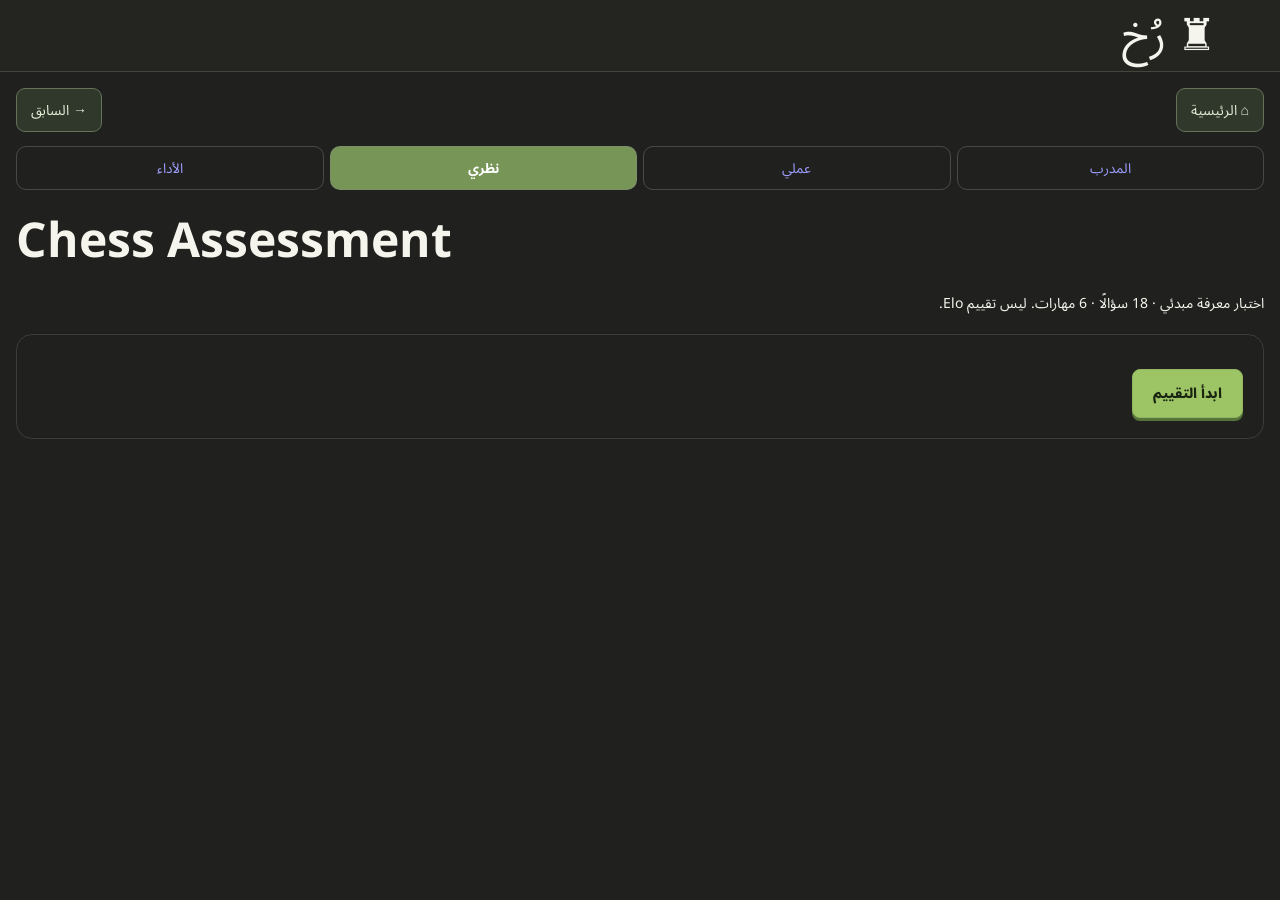
==== assessment.html @ aed39365 "V182: consistent home and safe back navigation" ====
<!doctype html><html lang="ar" dir="rtl"><head><meta charset="utf-8"><meta name="viewport" content="width=device-width,initial-scale=1"><title>رُخ | Assessment</title><link rel="stylesheet" href="style.css?v=32"><link rel="stylesheet" href="club.css?v=61"><style>main{max-width:760px;margin:auto;padding:16px} .assessment{padding:20px;margin:16px 0;border:1px solid #7775;border-radius:16px} .answers{display:grid;gap:10px}.answers button{white-space:normal;text-align:right;padding:14px;min-height:48px} progress{width:100%;accent-color:#81a65c} .score-row{display:grid;grid-template-columns:100px 1fr 48px;gap:12px;align-items:center;margin:14px 0} [hidden]{display:none!important}.coach-nav{display:grid;grid-template-columns:repeat(4,minmax(0,1fr));gap:6px;margin:12px 0 20px;direction:rtl}.coach-nav a{display:flex;align-items:center;justify-content:center;text-align:center;min-height:44px;padding:6px;border:1px solid #8886;border-radius:10px;font-size:.85rem;text-decoration:none}.coach-nav a[aria-current=page]{background:#779556;color:#fff;font-weight:700}@media(max-width:380px){.coach-nav{grid-template-columns:repeat(2,minmax(0,1fr))}}</style></head><body><header><a class="brand" href="index.html">♜ رُخ</a></header><main><style>.rook-page-nav{display:flex;gap:8px;justify-content:space-between;margin:0 0 14px;direction:rtl}.rook-page-nav a,.rook-page-nav button{display:inline-flex;align-items:center;justify-content:center;min-height:44px;padding:0 14px;border:1px solid #65735a;border-radius:9px;background:#30382b;color:#e1ebd6;text-decoration:none;font:inherit;cursor:pointer}</style><nav class="rook-page-nav" aria-label="التنقل"><a href="index.html#home">⌂ الرئيسية</a><button type="button" id="rookBack">→ السابق</button></nav><script>document.getElementById("rookBack").onclick=()=>{try{const ref=new URL(document.referrer);if(ref.origin===location.origin&&ref.pathname.startsWith(new URL("./",location.href).pathname)&&history.length>1){history.back();return}}catch{}location.href="index.html#home"};</script><nav class="coach-nav" aria-label="أقسام المدرب"><a href="personal-coach.html">المدرب</a><a href="practical-assessment.html">عملي</a><a href="assessment.html" aria-current="page">نظري</a><a href="performance-dashboard.html">الأداء</a></nav><h1 lang="en" dir="ltr">Chess Assessment</h1><p>اختبار معرفة مبدئي · 18 سؤالًا · 6 مهارات. ليس تقييم Elo.</p><section class="assessment" id="start"><p id="previous"></p><button class="primary" id="begin">ابدأ التقييم</button></section><section class="assessment" id="quiz" hidden><p id="counter"></p><progress id="progress" max="18" value="0"></progress><h3 id="question"></h3><div class="answers" id="answers"></div></section><section class="assessment" id="result" hidden><h2>نتيجة التقييم</h2><h3 id="total"></h3><div id="scores"></div><p id="recommend"></p><div id="links"></div><details><summary>مراجعة الإجابات</summary><div id="review"></div></details><button class="primary" id="again">إعادة الاختبار</button></section></main><script>const bank=[["Opening","في بداية المباراة، أي هدف له الأولوية عادة؟",["تحريك الوزير عدة مرات","السيطرة على المركز وتطوير القطع","دفع كل بيادق الجناح"],1,"التطوير والمركز يساعدان على أمان الملك."],["Opening","بعد رد غير متوقع من الخصم، ماذا تفعل؟",["تفحص تهديده وتختار نقلة مناسبة","تكرر الخط المحفوظ دون حساب","تضحي بقطعة فورًا"],0,"افهم الوضع بدل حفظ النقلات فقط."],["Opening","ما الهدف المعتاد من التبييت؟",["ترقية بيدق","منع كل الكشات","أمان الملك وتنشيط الرخ"],2,"التبييت يجمع بين الأمان والتطوير."],["Tactics","قطعة واحدة تهاجم قطعتين في وقت واحد. ما الاسم؟",["Fork","Opposition","Fortress"],0,"الهجوم المزدوج يسمى Fork."],["Tactics","قطعة لا تستطيع التحرك لأن ملكها سينكشف للكش. ما الحالة؟",["Skewer","Absolute pin","Discovered attack"],1,"التثبيت المطلق يمنع النقلة قانونيًا."],["Tactics","ما أول ما تفحصه عند البحث عن تكتيك؟",["لون المربعات فقط","عدد النقلات السابقة","الكشات والأخذ والتهديدات"],2,"النقلات الإجبارية مرشحات مهمة."],["Calculation","بعد اقتراح تضحية، ما الخطوة التالية؟",["احسب أقوى رد للخصم","افترض أنه سيقبلها","احسب نقلاتك وحدها"],0,"الحساب يشمل أفضل دفاع."],["Calculation","لو حسبت خطًا ينتهي بكسب رخ لكن ملكك في كش مات؟",["الخط رابح","الخط خاسر","الخط تعادل"],1,"المات يحسم المباراة بغض النظر عن المادة."],["Calculation","قبل تنفيذ نقلة حسبتها، ما الفحص الأخير؟",["تغيير الافتتاحية","تقييم سرعة الخصم فقط","الكشات والأخذ والتهديدات بعد نقلتك"],2,"افحص الأخطاء المباشرة قبل الالتزام."],["Middlegame","أين ينشط الرخ عادة؟",["عمود مفتوح يمكن دخوله بأمان","خلف قطع محاصرة دائمًا","أي مربع دون اعتبار للوضع"],0,"العمود المفتوح يزيد نشاط الرخ."],["Middlegame","ما معنى Outpost للحصان؟",["مربع ترقية","مربع قوي يصعب طرده ببيدق","مربع يجب تركه فورًا"],1,"المربع المتقدم المستقر يدعم نشاط الحصان."],["Middlegame","إذا لم توجد فرصة تكتيكية واضحة؟",["ضحّ بالوزير","حرّك قطعة عشوائيًا","حسّن أقل قطعك نشاطًا"],2,"تحسين القطع يبني فرصًا مستقبلية."],["Endgame","ملك وفيل ضد ملك فقط، ما النتيجة؟",["تعادل لعدم كفاية المادة","فوز إجباري","خسارة إجباريّة"],0,"لا يمكن تحقيق كش مات بهذه المادة."],["Endgame","في نهاية رخ، أين يفضّل وضع الرخ بالنسبة للبيدق المار غالبًا؟",["أمام ملكك دائمًا","خلف البيدق المار","في زاوية عشوائية"],1,"قاعدة تاراش إرشادية ولها استثناءات."],["Endgame","ملك ليس في كش ولا يملك نقلة قانونية. النتيجة؟",["فوز","خسارة","تعادل بالردب"],2,"الردب ليس كش مات."],["Defense","ملكك في كش. ما الأولوية؟",["إزالة الكش بنقلة قانونية","تهديد الوزير مهما كان","دفع بيدق بعيد"],0,"لا يجوز ترك الملك في كش."],["Defense","عند التأخر ماديًا، ما وسيلة إنقاذ محتملة؟",["التبديل دائمًا","الكش الدائم إذا أمكن فرضه","الاستسلام دائمًا"],1,"الكش الدائم قد يؤدي إلى التكرار."],["Defense","قبل الدفاع عن قطعة مهددة، ماذا تفحص؟",["لون القطعة","عدد الجمهور","إمكان الأخذ أو التهديد المضاد أو الدفاع الآمن"],2,"قارن الردود القانونية والآمنة."]];const $=id=>document.getElementById(id);const links={Opening:'opening-mastery.html',Tactics:'index.html#tactics-lab',Calculation:'index.html#calculation',Middlegame:'index.html#middlegame',Endgame:'index.html#practical-endgames',Defense:'index.html#gameTips'};let i=0,answers=[];function start(){i=0;answers=[];$('start').hidden=true;$('result').hidden=true;$('quiz').hidden=false;show()}function show(){const q=bank[i];$('counter').textContent=(i+1)+' / '+bank.length+' · '+q[0];$('progress').value=i;$('question').textContent=q[1];$('answers').replaceChildren();const order=[0,1,2].sort(()=>Math.random()-.5);for(const n of order){const b=document.createElement('button');b.className='premium-btn';b.textContent=q[2][n];b.onclick=()=>{answers.push(n);i++;i===bank.length?finish():show()};$('answers').append(b)}}function finish(){$('quiz').hidden=true;$('result').hidden=false;const scores={};let total=0;$('review').replaceChildren();bank.forEach((q,n)=>{scores[q[0]]??=0;const correct=answers[n]===q[3];if(correct){scores[q[0]]++;total++}const p=document.createElement('p');p.textContent=(correct?'✓ ':'✗ ')+q[1]+' — '+q[2][q[3]]+' · '+q[4];$('review').append(p)});$('total').textContent=total+' / '+bank.length;$('scores').replaceChildren();for(const [name,n] of Object.entries(scores)){const row=document.createElement('div');row.className='score-row';const label=document.createElement('span');label.textContent=name;const bar=document.createElement('progress');bar.max=3;bar.value=n;const value=document.createElement('span');value.textContent=n+'/3';row.append(label,bar,value);$('scores').append(row)}const min=Math.min(...Object.values(scores));const weak=Object.keys(scores).filter(k=>scores[k]===min);$('recommend').textContent=min===3?'نتيجة ممتازة في المعرفة الأساسية؛ الخطوة التالية اختبار عملي على الرقعة.':'ابدأ بمراجعة المجالات الأقل نتيجة:';$('links').replaceChildren();for(const k of weak){const a=document.createElement('a');a.className='premium-btn';a.style.display='block';a.style.margin='8px 0';a.href=links[k];a.textContent=k;$('links').append(a)}try{localStorage.setItem('rook-assessment-v1',JSON.stringify({total,scores,date:new Date().toISOString()}))}catch{}}$('begin').onclick=start;$('again').onclick=start;try{const p=JSON.parse(localStorage.getItem('rook-assessment-v1'));if(p)$('previous').textContent='آخر نتيجة: '+p.total+'/18'}catch{}</script></body></html>
---- style.css ----
@import url('https://fonts.googleapis.com/css2?family=DM+Sans:wght@400;500;600;700&family=Noto+Sans+Arabic:wght@400;500;600;700;800&display=swap');
:root{--bg:#f5f2eb;--ink:#203a34;--muted:#79827a;--gold:#ae8b52;--line:#dfdfd3}*{box-sizing:border-box}body{margin:0;background:var(--bg);color:var(--ink);font:14px 'Noto Sans Arabic',sans-serif}button,a{font:inherit}button{cursor:pointer;color:inherit;border:1px solid var(--line);background:transparent;border-radius:7px;padding:9px 13px}button:hover{background:#e6e9df}button:focus-visible,a:focus-visible{outline:3px solid #c19852;outline-offset:3px}header{height:96px;display:flex;align-items:center;justify-content:space-between;border-bottom:1px solid var(--line);padding:0 5%}.brand{display:flex;align-items:center;gap:12px;text-decoration:none;color:var(--ink);font-size:44px}.brand span{font-size:30px;font-weight:800;line-height:1.2}.brand small{display:block;font:8px 'DM Sans';letter-spacing:2px;margin-top:6px}nav{display:flex;gap:27px}nav button{border:0;padding:6px 0;border-radius:0;color:var(--muted)}nav button.active{border-bottom:2px solid var(--gold);color:var(--ink)}main{max-width:1500px;margin:auto;padding:0 5%}.intro{display:flex;justify-content:space-between;align-items:center;padding:42px 0 36px}.eyebrow,.section-label{font-size:11px;color:var(--gold);font-weight:700;letter-spacing:.6px}h1{font-size:48px;line-height:1.35;margin:12px 0}h1 em{font-style:normal;color:#6c8675}.intro p{color:#737d73;line-height:1.9}.badges{display:flex;gap:22px;font-size:11px;margin-top:23px}.quote{border-right:1px solid #d9d6c8;padding:12px 35px;margin-left:10%;transform:rotate(-3deg)}.quote>span{font:10px 'DM Sans';letter-spacing:2px;color:var(--gold)}.quote p{font-size:25px;color:var(--ink);line-height:1.8}.quote small{color:var(--muted)}.workspace{display:grid;grid-template-columns:215px 1fr;gap:30px;border-top:1px solid var(--line);padding-top:28px}aside .section-label{margin:5px 12px 20px}#paths{display:flex;flex-direction:column;gap:7px}#paths button{border:0;text-align:right;display:flex;align-items:center;gap:14px;padding:13px 15px}#paths b{font-size:23px;font-weight:400;width:27px}#paths small{display:block;font-size:9px;color:var(--muted);margin-top:3px}#paths button.active{background:var(--ink);color:#fff}#paths button.active small{color:#b4c4b7}.daily{margin:30px 12px;padding-top:20px;border-top:1px solid var(--line);font-size:11px;color:var(--muted)}.daily>span{color:var(--ink);font-weight:700}.daily p{line-height:1.9}#stats{color:var(--gold)}article{min-width:0}.lesson-head{display:flex;align-items:center;justify-content:space-between}h2{font-size:26px;margin:6px 0 15px}.level{font-size:10px;border:1px solid var(--line);padding:5px 10px;border-radius:30px}.selectors{display:flex;gap:7px;overflow-x:auto;margin:5px 0 20px;padding-bottom:6px}.selectors button{font-size:11px;white-space:nowrap}.selectors .active{background:#e4e8dc;border-color:#829b84}.training{display:grid;grid-template-columns:minmax(260px,1.35fr) minmax(210px,.85fr);gap:26px;background:#ecece3;border:1px solid #dedfd0;padding:24px;border-radius:12px}.board-top{display:flex;justify-content:space-between;align-items:center;font-size:10px;margin-bottom:12px}.board-top span+span{font:8px 'DM Sans';letter-spacing:1px;color:#8d8f7e}.frame{background:linear-gradient(130deg,#384e41,#182d26);padding:14px;border-radius:5px;box-shadow:0 14px 25px #23362924,inset 0 0 0 1px #9a986a}#board{direction:ltr;display:grid;grid-template-columns:repeat(8,1fr);aspect-ratio:1;box-shadow:0 0 0 1px #a49e78}#board button{position:relative;aspect-ratio:1;border:0;border-radius:0;padding:0;display:flex;align-items:center;justify-content:center;background:#e8dfc6;touch-action:manipulation}#board button.dark{background:#668070}#board button.selected{background:#c9b36c}#board button.target{box-shadow:inset 0 0 0 4px #e4b559}#board button.legal:after{content:'';width:23%;height:23%;border-radius:50%;background:#213c4566;position:absolute}.piece{font-family:'DejaVu Sans','Segoe UI Symbol',serif;font-size:clamp(25px,3.5vw,57px);line-height:1;color:#172b24;filter:drop-shadow(1px 3px 1px #0003);pointer-events:none}.piece.white{color:#fffaf0;-webkit-text-stroke:1px #554c3b;text-shadow:0 2px 1px #5e5846}#board small{position:absolute;font:8px 'DM Sans';color:#263f31;bottom:2px;right:3px}#board .dark small{color:#e9e6cb}.board-tools{display:flex;gap:5px;justify-content:space-between;margin-top:16px}.board-tools button{font-size:9px;padding:7px;border-color:#d4d8c8}.coach{padding:12px 0;display:flex;flex-direction:column;align-items:stretch}.coach h3{font-size:25px;margin:14px 0 7px}.coach p{color:#677467;line-height:2;font-size:12px}.coach .feedback{font-size:12px;line-height:1.9;padding:12px 0;min-height:55px;color:#526e4c}.primary{background:var(--ink);color:white;border-color:var(--ink)}.primary:hover{background:#365448}#actions{display:flex;flex-wrap:wrap;gap:7px}#actions button{font-size:11px}#extra{display:flex;flex-wrap:wrap;gap:6px}#extra button,#extra select{font:11px 'Noto Sans Arabic';padding:7px;background:#f7f5ed;border:1px solid #d4d8c8;border-radius:5px;color:var(--ink)}#moves{font:12px 'DM Sans';line-height:2.3;margin-top:20px;color:#647b68}#moves strong{color:#293e33;background:#dddcc8;border-radius:3px;padding:3px}.bottom-note{font-size:10px;color:var(--muted);padding:17px 0}footer{display:flex;justify-content:space-between;border-top:1px solid var(--line);padding:24px 0;margin-top:34px;color:var(--muted);font-size:10px}footer b{font-size:19px;color:var(--ink)}dialog{border:1px solid #d9d2bc;border-radius:12px;padding:30px;background:var(--bg);color:var(--ink);max-width:90vw}dialog::backdrop{background:#172d2988}dialog #close{float:left}#report{line-height:2.3}select{max-width:100%}@media(min-width:1450px){.piece{font-size:58px}}@media(max-width:1000px){header{padding:0 4%}nav{gap:12px}.workspace{grid-template-columns:170px 1fr;gap:18px}.training{grid-template-columns:1fr;padding:18px}.board-area{max-width:540px;width:100%;margin:auto}.piece{font-size:clamp(29px,6vw,57px)}.coach{padding:5px 0}.coach h3{font-size:23px}.quote{margin-left:0}.intro{padding-top:30px}.intro h1{font-size:40px}}@media(max-width:650px){header{height:78px}.brand{font-size:33px}.brand span{font-size:24px}header nav{display:none}header>button{font-size:11px}.intro{padding:28px 0}.intro h1{font-size:35px;margin:9px 0}.intro p{font-size:12px}.badges{gap:12px;font-size:9px}.quote{display:none}.workspace{display:flex;flex-direction:column;padding-top:16px;gap:15px}aside .section-label,.daily{display:none}#paths{flex-direction:row;overflow-x:auto;gap:6px;padding-bottom:8px}#paths button{min-width:106px;padding:10px;gap:6px;font-size:11px}#paths b{font-size:22px;width:auto}#paths small{font-size:8px}h2{font-size:23px}.level{font-size:8px}.training{padding:14px;gap:20px}.frame{padding:10px}.piece{font-size:clamp(25px,8.5vw,48px)}.board-tools button{font-size:9px}.coach h3{margin-top:9px}.coach .feedback{min-height:40px}.bottom-note{font-size:9px}footer span:last-child{display:none}main{padding:0 4%}}
/* Warm walnut theme */
:root{color-scheme:dark;--bg:#17120f;--ink:#f1e3cd;--muted:#b6a38e;--gold:#d4aa70;--line:#46352a}
body{background:radial-gradient(ellipse at 90% 0,#36271b55,transparent 55%),var(--bg)}
button{background:#251c16;border-color:#4e3a2c;color:#ecdbc1}button:hover{background:#443020}button:focus-visible,a:focus-visible{outline-color:#e6bd7d}.intro p,.quote small,.daily,.bottom-note,footer{color:#b6a38e}h1 em{color:#d2ab77}.quote{border-color:#59412e}.brand,footer b{color:#eddec4}nav button{background:transparent;color:#b6a38e}nav button:hover{color:#f4dfbb}nav button.active{color:#e9c793}.badges{color:#c8b297}.level{background:#2b211a;color:#d5ba96}.selectors .active{background:#69482b;border-color:#bb8f58;color:#fff0d6}#paths button{background:transparent}#paths button:hover{background:#32251b}#paths button.active{background:linear-gradient(110deg,#60432b,#3f2b1d);box-shadow:inset 0 0 0 1px #a77944;color:#ffe9c5}#paths small{color:#ab9780}#paths button.active small{color:#d9bb92}.training{background:linear-gradient(135deg,#302319,#211a15);border-color:#563e2a;box-shadow:0 24px 55px #0003}.frame{padding:15px;background:repeating-linear-gradient(4deg,#5b3c26 0px,#5b3c26 2px,#60412b 3px,#63452e 6px,#573b29 9px);box-shadow:0 15px 25px #0007,inset 0 0 0 1px #bc8f55,inset 0 0 0 5px #39271b;border-radius:6px}#board{box-shadow:0 0 0 1px #c39c68,0 0 0 3px #302016}#board button{background:repeating-linear-gradient(1deg,#dab88b 0px,#dab88b 4px,#dfbf94 5px,#d9b78b 7px)}#board button.dark{background:repeating-linear-gradient(1deg,#9a6d48 0px,#9a6d48 3px,#a1744f 4px,#966944 7px)}#board button.selected{background:#d3a54f}#board button.target{box-shadow:inset 0 0 0 4px #ffdd79}#board button.legal:after{background:#20130e66;box-shadow:0 0 0 1px #f7e0ad66}#board small{color:#4f301a;font-weight:700}#board .dark small{color:#f9e2bb}.piece{display:block;width:86%;height:86%;object-fit:contain;font-size:initial;filter:drop-shadow(0 3px 1px #2b180c66);pointer-events:none;-webkit-text-stroke:0;text-shadow:none}.piece.white{color:initial;-webkit-text-stroke:0;text-shadow:none;filter:drop-shadow(0 3px 1px #2b180c66)}.board-top{color:#e4caab}.board-top span+span{color:#c49c6a}.board-tools button{border-color:#62462e;background:#2e2118;color:#e3c49c}.coach p{color:#c6b39e}.coach .feedback{color:#e6bd7b}.primary{background:linear-gradient(110deg,#bb8a50,#d0a367);border-color:#e2b77c;color:#21150d;font-weight:700}.primary:hover{background:#e0b77c}#extra button,#extra select{background:#211913;border-color:#6a4e35;color:#f0d9b9}#moves{color:#cfb391}#moves strong{color:#24180f;background:#c99a60}dialog{background:#241b15;color:#f0ddbf;border-color:#9c7348}dialog::backdrop{background:#0f0b08c9}.daily{border-color:#503b2b}footer a{color:#bda17c;text-decoration:none}
@media(max-width:650px){.frame{padding:10px}.training{box-shadow:0 12px 30px #0003}}
/* Layout refinement: readable, compact, touch-friendly */
html{-webkit-text-size-adjust:100%;scroll-behavior:smooth}body{overflow-x:hidden}header{max-width:1560px;margin:auto;height:90px;gap:20px}.brand{gap:10px}.brand small{font-size:8px;letter-spacing:1.5px}header>button{font-size:12px;min-height:42px;padding-inline:18px}main{padding-bottom:env(safe-area-inset-bottom)}.intro{padding:34px 0 30px}.intro h1{font-size:42px;line-height:1.45;margin:8px 0 10px}.intro p{font-size:13px;margin:10px 0}.badges{gap:8px;margin-top:17px}.badges span{border:1px solid #4a3525;border-radius:30px;padding:5px 11px;font-size:10px}.quote{padding:6px 25px;margin-left:4%}.quote p{font-size:22px}.workspace{gap:28px;padding-top:24px;grid-template-columns:200px minmax(0,1fr)}#paths button{border-radius:10px;min-height:68px}#paths b{font-family:'DejaVu Sans',serif}#paths button.active{box-shadow:inset -3px 0 #d5a468,inset 0 0 0 1px #8b633e}.lesson-head{gap:12px;min-height:60px;margin-bottom:8px}.lesson-head>.level{flex-shrink:0}.lesson-head .eyebrow{display:none}.lesson-head h2{margin:0;font-size:26px}.selectors{gap:8px;margin:12px 0 20px}.selectors button{min-height:42px;padding:8px 16px;border-radius:8px}.training{padding:22px;gap:24px;align-items:start;border-radius:16px}.board-top{margin-bottom:12px;min-height:20px}.board-top span:first-child{display:flex;align-items:center;gap:7px;font-size:11px}.board-top span:first-child:before{content:'';width:7px;height:7px;border-radius:50%;background:#e9d7b8;box-shadow:0 0 0 3px #e9d7b817}.board-top span+span{font:10px 'Noto Sans Arabic';letter-spacing:0}.board-tools{display:grid;grid-template-columns:repeat(3,minmax(0,1fr));gap:8px;margin-top:13px}.board-tools button{min-height:40px;line-height:1.5;padding:8px 4px;font-size:10px;border-radius:8px}#board small.rank{top:3px;left:3px;right:auto;bottom:auto}#board small.file{bottom:2px;right:4px;font-size:9px}.coach{background:#1b1510;border:1px solid #4d3725;border-radius:12px;padding:20px;gap:0;min-width:0}.coach>.eyebrow{font-size:10px}.coach h3{font-size:25px;line-height:1.5;margin:9px 0 8px}.coach p{font-size:13px;line-height:1.95;margin:0 0 16px;overflow-wrap:anywhere}.coach #extra{gap:8px}#extra select{min-height:44px;padding:9px 12px;min-width:0;flex:1;font-size:13px;border-radius:8px}#actions{display:grid;grid-template-columns:repeat(2,minmax(0,1fr));gap:8px}#actions button{min-height:44px;font-size:12px;padding:10px 8px;border-radius:8px}#actions button.primary{grid-column:1/-1}.feedback{border-top:1px solid #473120;margin-top:16px!important;min-height:0!important;padding:13px 0!important}.feedback:empty{display:none}#actions{margin-top:4px}#moves{font-size:13px;line-height:2.2;background:#2a1e14;border:1px solid #4d3725;border-radius:8px;padding:10px 12px;margin-top:15px;word-spacing:4px}#moves:empty{display:none}.bottom-note{line-height:1.9;padding:13px 3px}.daily{margin-top:22px}footer{margin-top:22px;padding:22px 0;gap:15px}button,select{-webkit-tap-highlight-color:transparent}dialog{width:440px;padding:25px}dialog h2{font-size:22px}#report{font-size:13px}dialog>p{font-size:11px;color:var(--muted)}
@media(min-width:1100px){.board-area{width:100%}.training{grid-template-columns:minmax(0,1.3fr) minmax(230px,.9fr)}}
@media(min-width:651px) and (max-width:1099px){.workspace{grid-template-columns:165px minmax(0,1fr);gap:18px}.training{grid-template-columns:1fr}.board-area{max-width:560px}.coach{max-width:560px;width:100%;margin:auto}#paths button{padding:11px 10px;gap:8px}.selectors{flex-wrap:wrap;overflow:visible}.selectors button{flex:1 0 28%;padding:8px}.intro h1{font-size:36px}}
@media(max-width:650px){header{height:76px;padding:0 5%;gap:12px}.brand{font-size:32px;gap:8px}.brand span{font-size:25px}.brand small{font-size:6px;letter-spacing:1px;margin-top:4px}header>button{font-size:11px;min-height:38px;padding:7px 14px;border-radius:9px}main{padding:0 4%}.intro{padding:22px 2px 20px}.intro>div:first-child{width:100%}.intro .eyebrow{font-size:10px}.intro h1{font-size:29px;line-height:1.45;margin:6px 0 8px}.intro h1 br{display:none}.intro h1 em{display:inline-block;margin-right:5px}.intro p{font-size:11px;margin:5px 0;line-height:1.8}.badges{margin-top:13px;gap:6px;flex-wrap:wrap}.badges span{font-size:9px;padding:4px 9px}.workspace{padding-top:16px;gap:20px}#paths{display:grid;grid-template-columns:repeat(3,minmax(0,1fr));gap:8px;overflow:visible;padding:0}#paths button{min-width:0;width:100%;min-height:64px;padding:9px 6px;justify-content:center;gap:7px;text-align:right;border:1px solid #463021;background:#231a13;border-radius:10px}#paths b{font-size:21px;width:21px;text-align:center}#paths span{font-size:11px;white-space:nowrap}#paths small{font:7px 'DM Sans',sans-serif;letter-spacing:.25px;margin-top:4px}#paths button.active{background:linear-gradient(120deg,#624329,#39281b)}.lesson-head{min-height:38px;margin:0}.lesson-head h2{font-size:22px;line-height:1.5}.lesson-head .level{font-size:9px;padding:4px 10px}.selectors{display:grid;grid-template-columns:repeat(3,minmax(0,1fr));gap:7px;overflow:visible;margin:12px 0 15px;padding:0}.selectors button{min-width:0;min-height:42px;font-size:10px;padding:7px 3px;white-space:normal;line-height:1.6}.training{background:none;border:0;box-shadow:none;padding:0;gap:16px;display:flex;flex-direction:column}.board-area{max-width:none;background:linear-gradient(135deg,#302319,#211a14);border:1px solid #59402a;border-radius:13px;padding:12px;width:100%}.board-top{margin-bottom:10px}.board-top span:first-child{font-size:10px}.board-top span+span{font-size:9px}.frame{padding:9px;border-radius:5px}.piece{width:86%;height:86%}#board small.rank{top:2px;left:2px;font-size:8px}#board small.file{right:2px;bottom:1px;font-size:8px}.board-tools{gap:6px;margin-top:12px}.board-tools button{font-size:9px;min-height:39px;padding:7px 3px}.coach{width:100%;max-width:none;padding:17px;border-radius:12px;background:linear-gradient(125deg,#2b2017,#201812)}.coach>.eyebrow{font-size:9px}.coach h3{font-size:22px;margin:7px 0 8px}.coach p{font-size:12px;line-height:1.9;margin-bottom:13px}#extra{display:grid;grid-template-columns:1fr;width:100%}#extra select{width:100%;font-size:16px;min-height:44px;line-height:1.4}#extraAnswers{display:grid!important;grid-template-columns:repeat(3,1fr)}#extraAnswers button{min-height:42px}.coach .feedback{font-size:11px;line-height:1.9;padding:11px 0!important;margin-top:13px!important}#actions{gap:8px}#actions button{font-size:12px;min-height:44px}#moves{font-size:12px;word-spacing:3px;margin-top:13px;padding:9px 11px;line-height:2.1}.bottom-note{font-size:9px;padding:11px 4px;line-height:1.8}footer{margin-top:10px;padding:18px 2px;align-items:center}footer b{font-size:20px}footer span{font-size:9px}.level{white-space:nowrap}}
@media(max-width:360px){.intro h1{font-size:25px}#paths span{font-size:10px}#paths b{font-size:18px}.board-area{padding:9px}.selectors button{font-size:9px}.brand small{font-size:5px}.board-tools button{font-size:8px}}
[hidden]{display:none!important}.board-surface{position:relative}#arrows{position:absolute;inset:0;width:100%;height:100%;pointer-events:none;z-index:3}#board .last-from{box-shadow:inset 0 0 0 3px #f6d06a99}#board .last-to{box-shadow:inset 0 0 0 3px #f7d46ce6}#homeDashboard{padding:18px 0 35px}.home-heading{display:flex;justify-content:space-between;align-items:center;margin-bottom:20px}.home-heading h2{margin:6px 0}.home-heading>span{font-size:12px;color:var(--muted)}#homeCards{display:grid;grid-template-columns:repeat(3,minmax(0,1fr));gap:18px}.home-card{text-align:right;border-radius:14px;padding:22px;background:linear-gradient(135deg,#302217,#211912);transition:transform .15s,border-color .15s}.home-card:hover{transform:translateY(-3px);border-color:#bc8f55}.home-card-top{display:flex;justify-content:space-between;align-items:center}.home-card-top b{font:35px 'DejaVu Sans',serif;color:#eed4ab}.home-card-top span{font-size:10px;border:1px solid #5b412d;padding:3px 9px;border-radius:20px}.home-card h3{font-size:22px;margin:13px 0 0}.home-card small{font:9px 'DM Sans';letter-spacing:1px;color:#c29967}.home-card p{font-size:12px;line-height:1.9;color:var(--muted);margin-bottom:20px}.card-enter{font-size:11px;color:#e1b674}.home-summary{display:flex;justify-content:space-between;gap:20px;align-items:center;padding:24px;margin-top:22px;border:1px solid #64472d;border-radius:13px;background:#2a1e15}.home-summary h3{font-size:20px;margin:5px 0}.home-summary p{font-size:12px;color:var(--muted);margin:7px 0}.home-summary button{min-height:45px}.focus-heading{display:flex;justify-content:space-between;gap:12px;margin-bottom:16px}.focus-heading button{font-size:11px;min-height:38px}.training-view .intro,.training-view nav,.training-view aside{display:none}.training-view header{height:66px}.training-view .workspace{display:block;border:0;padding-top:20px;max-width:1100px;margin:auto}.training-view .selectors{display:none}.training-view .lesson-head{margin-bottom:14px}.training-view .training{grid-template-columns:minmax(0,1.35fr) minmax(240px,.85fr)}#moveCaption{font-size:13px;line-height:1.85;background:#211710;border:1px solid #64452b;border-radius:9px;padding:11px 14px;margin-top:12px;min-height:54px;color:#efd5ae}#moveCaption:empty{display:none}#playback{display:grid;grid-template-columns:1fr auto 1fr;gap:10px;align-items:center;margin-top:10px}#playback:empty{display:none}#playback button{min-height:40px;font-size:11px}#playback span{font-size:11px;color:#ccac7e}button:disabled{opacity:.35;cursor:default}#focusMode{font-size:9px;color:#e8c28d}body[data-section="openings"] .coach>.eyebrow,body[data-section="openings"] .coach h3,body[data-section="openings"] .coach #desc,body[data-section="openings"] .coach #extra,body[data-section="openings"] .coach #feedback{display:none}#moves{display:flex;gap:5px;flex-wrap:wrap;word-spacing:normal;padding:9px}#moves button{direction:ltr;font:12px 'DM Sans',sans-serif;min-height:32px;padding:5px 7px;border:0;background:none;color:#cbb494}#moves button.current{background:#c99a60;color:#21150d}body[data-mode="practice"] #moves button:not(.current){color:#a18b72}#setupModal label{display:block;font-size:12px;margin:16px 0;color:#c9ad87}#setupModal select{display:block;width:100%;font:16px 'Noto Sans Arabic';padding:11px;border:1px solid #795739;background:#1c140e;color:#f1ddbd;border-radius:8px;margin-top:7px}#setupModal>button{width:100%;min-height:46px;margin-top:10px}#setupDesc{font-size:12px;line-height:1.9;color:var(--muted)}.setup-top{display:flex;align-items:center;justify-content:space-between;gap:20px}.setup-top h2{margin:0}.setup-top button{min-width:38px;min-height:38px}.training-view footer{margin-top:12px}
@media(max-width:900px){.training-view .training{grid-template-columns:1fr}.training-view .board-area,.training-view .coach{max-width:560px;margin-inline:auto}.training-view .coach{width:100%}}
@media(max-width:650px){#homeDashboard{padding-top:12px}.home-heading{margin-bottom:14px}.home-heading h2{font-size:20px}.home-heading>span{display:none}#homeCards{grid-template-columns:repeat(2,minmax(0,1fr));gap:10px}.home-card{padding:14px;border-radius:12px}.home-card-top b{font-size:28px}.home-card-top span{font-size:8px;padding:2px 6px}.home-card h3{font-size:17px;margin-top:10px}.home-card small{font-size:7px;letter-spacing:.6px}.home-card p{font-size:10px;line-height:1.85;margin:9px 0 12px}.card-enter{font-size:9px}.home-summary{padding:16px;flex-direction:column;align-items:stretch;gap:10px;margin-top:15px}.home-summary h3{font-size:18px}.home-summary p{font-size:11px}.home-summary button{width:100%;font-size:12px}.training-view header{height:59px}.training-view header .brand small{display:none}.training-view header .brand span{font-size:23px}.training-view header .brand{font-size:28px}.training-view .workspace{padding-top:12px}.focus-heading{margin-bottom:12px}.focus-heading button{font-size:10px;min-height:35px;padding:6px 12px}.training-view .lesson-head{min-height:30px;margin-bottom:12px}.training-view .lesson-head h2{font-size:20px}.training-view .training{gap:12px}.training-view .board-area{padding:9px}.training-view .board-top{margin-bottom:8px;gap:5px}.training-view .board-tools{margin-top:9px;gap:5px}.training-view .board-tools button{min-height:33px;font-size:8px}#moveCaption{font-size:11px;line-height:1.8;padding:9px 11px;margin-top:10px;min-height:48px}#playback{gap:7px;margin-top:8px}#playback button{min-height:36px;font-size:10px;padding:6px}#playback span{font-size:10px}.training-view .coach{padding:14px}body[data-section="openings"] .coach{background:transparent;border:0;padding:0}body[data-section="openings"] #actions{margin-top:0}#moves button{font-size:11px;min-height:31px;padding:5px 7px}#moves{margin-top:10px}.training-view .bottom-note{padding:10px 2px}#setupModal{padding:22px;width:92vw;max-width:420px}#setupModal h2{font-size:23px}}
/* Machined brass controls, with distinct primary and secondary finishes. */
.premium-btn, #setupLearn, #setupPractice, #resume{position:relative;isolation:isolate;display:inline-flex;align-items:center;justify-content:center;gap:9px;min-height:46px;border:1px solid #806042;border-radius:12px;background:linear-gradient(165deg,#493324 0%,#302218 48%,#241a13 100%);box-shadow:inset 0 1px 0 #f1c88a26,inset 0 -1px 0 #08050280,0 4px 9px #09060340;color:#f3dfbf;font-weight:600;line-height:1.45;transition:background .18s,border-color .18s,box-shadow .18s,transform .12s;overflow:hidden;text-decoration:none;-webkit-tap-highlight-color:transparent}.premium-btn:before,#setupLearn:before,#setupPractice:before,#resume:before{content:'';position:absolute;inset:0;border-radius:inherit;box-shadow:inset 0 0 0 1px #eac58c08;pointer-events:none;z-index:-1}.premium-btn svg{width:18px;height:18px;flex:0 0 18px;fill:none;stroke:currentColor;stroke-width:1.6;stroke-linecap:round;stroke-linejoin:round;opacity:.9}.premium-btn span{white-space:nowrap}.premium-btn:hover:not(:disabled),#setupLearn:hover,#setupPractice:hover,#resume:hover{border-color:#c19863;background:linear-gradient(165deg,#57402b,#37271c);box-shadow:inset 0 1px 0 #f1c88a35,0 5px 13px #09060355}.premium-btn:active:not(:disabled),#setupLearn:active,#setupPractice:active,#resume:active{transform:translateY(1px) scale(.985);box-shadow:inset 0 2px 5px #0005}.premium-btn:focus-visible,#setupLearn:focus-visible,#setupPractice:focus-visible,#resume:focus-visible{outline:2px solid #f5d29a;outline-offset:4px}.premium-btn:disabled{opacity:1;color:#8e7b68;border-color:#59412e;background:linear-gradient(#2b2119,#241b14);box-shadow:inset 0 1px 0 #a77a4110;cursor:default}.premium-btn:disabled svg{opacity:.45}.premium-btn.primary,#setupLearn,#resume{border-color:#edc992;color:#25180d;background:linear-gradient(160deg,#f0d3a3 0%,#dbb477 43%,#c49352 100%);text-shadow:0 1px #fff3;box-shadow:inset 0 1px 0 #fff7, inset 0 -2px 0 #80502155,0 5px 15px #0004;font-weight:800}.premium-btn.primary:hover,#setupLearn:hover,#resume:hover{background:linear-gradient(160deg,#f5dfb8,#dfbb81 55%,#cfa361);color:#211409;border-color:#ffe4b5}.premium-btn.primary svg{stroke-width:1.9}.focus-heading .premium-btn{padding:10px 14px;font-size:12px;min-height:44px;background:linear-gradient(160deg,#34261c,#241b14);border-color:#654a34}.focus-heading #homeBack{border-color:transparent;background:transparent;box-shadow:none;color:#d4b58c;padding-inline:4px}.focus-heading #homeBack:hover{background:#302219;border-color:#59402a}.focus-heading #homeBack:before{display:none}header #progress{padding:10px 15px;min-height:42px;border-radius:11px;font-size:12px}.board-tools{border-top:1px solid #60432b88;padding-top:11px;gap:8px}.board-tools .premium-btn{padding:9px 5px;font-size:11px;min-height:42px;border-radius:10px;background:linear-gradient(160deg,#3d2b1d,#2b1f16);border-color:#705037;gap:6px}.board-tools .premium-btn svg{width:15px;height:15px;flex-basis:15px;color:#d5af75}#playback{gap:9px}#playback .premium-btn{min-height:46px;font-size:13px;border-radius:11px;padding:9px 10px}#playback .next-step:not(:disabled){background:linear-gradient(150deg,#745333,#4d341f);border-color:#b58954;box-shadow:inset 0 1px 0 #f5d5a33b,0 3px 10px #0003;color:#ffe5be}#playback>span{font-size:11px;white-space:nowrap;color:#ccb18b;font-variant-numeric:tabular-nums}#actions .premium-btn{min-height:48px;font-size:14px;border-radius:12px}#actions .primary{min-height:51px}#actions{gap:10px}.setup-top .premium-btn,#modal #close{min-width:38px;min-height:38px;width:38px;height:38px;padding:0;border-radius:50%}.setup-top .premium-btn span,#modal #close span{position:absolute;width:1px;height:1px;overflow:hidden;clip-path:inset(50%)}#moves{border-color:#61462f;background:linear-gradient(135deg,#2e2117,#241a12)}#moves button{border:1px solid transparent;border-radius:7px;min-height:34px;transition:background .15s,border-color .15s}#moves button:hover{background:#4b3421;border-color:#7a5634}#moves button.current{background:linear-gradient(135deg,#e1be86,#bc8e52);box-shadow:inset 0 1px #fff4;border-color:#dab881;color:#27190e;font-weight:700}#setupModal select{appearance:none;-webkit-appearance:none;padding-left:38px;background-color:#241a12;background-image:url("data:image/svg+xml,%3Csvg xmlns='http://www.w3.org/2000/svg' width='18' height='18' fill='none' stroke='%23d7b07c' stroke-width='1.7' stroke-linecap='round' stroke-linejoin='round'%3E%3Cpath d='m5 7 4 4 4-4'/%3E%3C/svg%3E");background-repeat:no-repeat;background-position:12px center;border-color:#795a3b;box-shadow:inset 0 1px 0 #e3bf8420}#setupModal>button{display:flex}.home-card{border-radius:14px}
@media(max-width:650px){header #progress{min-height:40px;font-size:11px;padding:8px 11px;gap:7px}.focus-heading .premium-btn{min-height:42px;font-size:12px;padding:9px 12px}.focus-heading .premium-btn svg{width:16px;height:16px;flex-basis:16px}.training-view .board-tools{gap:7px;margin-top:10px}.training-view .board-tools .premium-btn{min-height:43px;font-size:11px;padding:8px 4px;gap:5px}.board-tools .premium-btn svg{width:14px;height:14px;flex-basis:14px}#playback .premium-btn{min-height:45px;font-size:13px;gap:7px;padding:9px 6px}#playback>span{font-size:11px}#actions .premium-btn{min-height:48px;font-size:14px}#actions .primary{min-height:52px}#setupLearn,#setupPractice,#resume{font-size:14px;min-height:48px}}
@media(max-width:360px){.training-view .board-tools .premium-btn{font-size:10px;gap:4px}.board-tools .premium-btn svg{width:13px;height:13px;flex-basis:13px}#playback .premium-btn{font-size:12px}#playback>span{font-size:10px}}
@media(prefers-reduced-motion:reduce){.premium-btn,#setupLearn,#setupPractice,#resume{transition:none}}
/* Compact home: go straight to the training paths. */
body:not(.training-view) header{height:72px}body:not(.training-view) .brand small{display:none}.intro{padding:22px 0 16px;border-bottom:1px solid #4c3625;margin-bottom:0}.intro h1{font-size:28px;line-height:1.6;margin:0;font-weight:700}.intro h1 em{margin-right:5px}.intro>div{width:100%}#homeDashboard{padding-top:17px}.home-heading{margin:0 0 13px;min-height:0}.home-heading h2{font-size:18px;line-height:1.5;margin:0;color:#cbae88;font-weight:500}.home-card{padding:19px;min-height:150px}.home-card h3{font-size:22px;margin:10px 0 4px}.home-card small{font-size:11px;letter-spacing:1px}.home-card-top span{font-size:12px}.home-summary{margin-top:17px}.home-card-top b{font-size:31px}
@media(max-width:650px){body:not(.training-view) header{height:60px}.intro{padding:16px 0 13px}.intro h1{font-size:23px;line-height:1.5;letter-spacing:-.35px}.intro h1 em{margin-right:2px}#homeDashboard{padding:13px 0 20px}.home-heading{margin-bottom:11px}.home-heading h2{font-size:14px}.home-card{padding:15px 13px;min-height:132px;border-radius:13px}.home-card h3{font-size:18px;line-height:1.6;margin:10px 0 3px}.home-card small{font-size:10px;letter-spacing:.5px}.home-card-top b{font-size:27px}.home-card-top span{font-size:11px;padding:2px 7px}#homeCards{gap:10px}.home-summary{padding:15px;margin-top:13px}.home-summary h3{font-size:17px}.home-summary .eyebrow{display:none}.home-summary p{font-size:12px;line-height:1.7}}
@media(max-width:360px){.intro h1{font-size:20px}.home-card{min-height:124px;padding:13px 11px}.home-card h3{font-size:17px}.home-card-top span{font-size:10px}}
.safety-entry{border-color:#bd9056;background:linear-gradient(140deg,#614025,#2c2016)}.safety-entry small{font-family:'Noto Sans Arabic';letter-spacing:0;font-size:12px;color:#e3c092}:is(#safetyPanel,#middlegamePanel){max-width:1000px;margin:auto;padding-top:18px}.safety-layout{display:grid;grid-template-columns:1.2fr 1fr;gap:20px}.safety-layout .board-area{padding:16px;background:#2b2017;border:1px solid #61452e;border-radius:14px}.safety-layout .board-tools{grid-template-columns:1fr 1fr}:is(#safeBoard,#middleBoard,#modelBoard,#calcBoard,#endgameBoard,#matePatternBoard){direction:ltr;display:grid;grid-template-columns:repeat(8,1fr);aspect-ratio:1}:is(#safeBoard,#middleBoard,#modelBoard,#calcBoard,#endgameBoard,#matePatternBoard) button{position:relative;aspect-ratio:1;display:flex;align-items:center;justify-content:center;border:0;border-radius:0;padding:0;background:#dfbe92;touch-action:manipulation}:is(#safeBoard,#middleBoard,#modelBoard,#calcBoard,#endgameBoard,#matePatternBoard) button.dark{background:#9d704b}:is(#safeBoard,#middleBoard,#modelBoard,#calcBoard,#endgameBoard,#matePatternBoard) .piece{filter:drop-shadow(0 3px 1px #24140b55)}:is(#safeBoard,#middleBoard,#modelBoard,#calcBoard,#endgameBoard,#matePatternBoard) small{position:absolute;font:10px 'DM Sans';font-weight:700;color:#4c2c17}:is(#safeBoard,#middleBoard,#modelBoard,#calcBoard,#endgameBoard,#matePatternBoard) .dark small{color:#ffe4bb}:is(#safeBoard,#middleBoard,#modelBoard,#calcBoard,#endgameBoard,#matePatternBoard) .rank{top:2px;left:2px}:is(#safeBoard,#middleBoard,#modelBoard,#calcBoard,#endgameBoard,#matePatternBoard) .file{bottom:2px;right:3px}:is(#safeBoard,#middleBoard,#modelBoard,#calcBoard,#endgameBoard,#matePatternBoard) .selected{box-shadow:inset 0 0 0 3px #f2c76a}:is(#safeBoard,#middleBoard,#modelBoard,#calcBoard,#endgameBoard,#matePatternBoard) .safe-last{box-shadow:inset 0 0 0 3px #dcbd69}:is(#safeBoard,#middleBoard,#modelBoard,#calcBoard,#endgameBoard,#matePatternBoard) .legal:after{content:'';position:absolute;width:18%;height:18%;border-radius:50%;background:#3c260e66;pointer-events:none}.safety-actions{display:flex;gap:10px;flex-wrap:wrap}.safety-actions button{min-height:46px;flex:1;font-size:14px}#safeMessage{font-size:14px;line-height:1.8;color:#edc383;margin:0 0 15px}.safe-habit{border-top:1px solid #5b3f29;margin-top:20px;padding-top:15px;font-size:14px;color:#d3b287}.safe-habit p{font-size:13px;margin-top:7px}#safetyStats{font-size:13px;color:#c8ad88;line-height:1.8;padding:12px 0}.safety-layout .coach p{font-size:14px}.safety-layout .coach h3{font-size:23px}@media(max-width:800px){.safety-layout{grid-template-columns:1fr;max-width:530px;margin:auto}}@media(max-width:650px){:is(#safetyPanel,#middlegamePanel){padding-top:12px}.safety-layout{gap:13px}.safety-layout .board-area{padding:10px}:is(#safeBoard,#middleBoard,#modelBoard,#calcBoard,#endgameBoard,#matePatternBoard) small{font-size:9px}#safeMessage{font-size:13px}.safety-layout .board-tools button{font-size:12px;min-height:42px}.safety-entry small{font-size:11px}.safety-layout .coach p{font-size:14px}}
#tacticsLab{max-width:1100px;padding-top:16px;margin:auto}.lab-settings{display:flex;gap:12px;align-items:end;flex-wrap:wrap;margin:10px 0 20px}.lab-settings label{font-size:12px;color:#c9ad87;flex:1}.lab-settings select{width:100%;display:block;margin-top:6px;border:1px solid #765335;border-radius:9px;background:#291d14;color:#f1d7b0;padding:10px;font:16px 'Noto Sans Arabic';min-height:46px}.lab-layout{display:grid;grid-template-columns:1.2fr 1fr;gap:22px}.lab-layout .board-area{padding:14px;background:#2c2017;border:1px solid #62462e;border-radius:13px}.lab-layout .board-tools{grid-template-columns:1fr 1fr}.lab-actions{display:grid;grid-template-columns:1fr 1fr;gap:9px}.lab-actions button{font-size:14px;min-height:46px}#labNext{width:100%;margin-top:8px;min-height:46px;font-size:14px}#labFeedback{font-size:14px;line-height:1.8;color:#e8bf80;margin:8px 0}#labSteps{font:14px 'DM Sans';line-height:1.8;margin:6px 0 10px;word-spacing:5px}#labSteps:empty,#labMethod:empty{display:none}#labExplanation{border-top:1px solid #5b3e29;margin-top:12px;padding-top:10px;color:#dcb789;font-size:14px}#labExplanation p{font-size:14px;margin:5px 0 0}#labStats{font-size:13px;color:#c2a786;line-height:1.9;padding-top:12px}#labBoard{display:grid;grid-template-columns:repeat(8,1fr);direction:ltr;aspect-ratio:1}#labBoard button{position:relative;aspect-ratio:1;display:flex;align-items:center;justify-content:center;background:#dcbb90;border:0;border-radius:0;padding:0;touch-action:manipulation}#labBoard button.dark{background:#9a6e49}#labBoard small{position:absolute;font:10px 'DM Sans';font-weight:700;color:#56341b}#labBoard .dark small{color:#f6ddba}#labBoard .rank{top:2px;left:2px}#labBoard .file{bottom:2px;right:3px}#labBoard .selected,#labBoard .last{box-shadow:inset 0 0 0 3px #efc46a}#labBoard .legal:after{content:'';width:18%;height:18%;background:#39251266;border-radius:50%;position:absolute;pointer-events:none}@media(max-width:850px){.lab-layout{grid-template-columns:1fr;max-width:550px;margin:auto}}@media(max-width:650px){.lab-settings{gap:9px;margin-bottom:14px}.lab-settings label{flex-basis:45%}.lab-settings>button{width:100%;font-size:13px;min-height:42px}.lab-layout .board-area{padding:10px}.lab-layout .coach p{font-size:14px}.lab-layout .board-tools button{font-size:12px;min-height:42px}.lab-layout{gap:14px}#labTheme{font-size:12px}#labFeedback{font-size:14px}#labBoard small{font-size:9px}}
.lab-settings select{appearance:none;-webkit-appearance:none;padding-left:36px;background-image:url("data:image/svg+xml,%3Csvg xmlns='http://www.w3.org/2000/svg' width='18' height='18' fill='none' stroke='%23d7b07c' stroke-width='1.7' stroke-linecap='round' stroke-linejoin='round'%3E%3Cpath d='m5 7 4 4 4-4'/%3E%3C/svg%3E");background-repeat:no-repeat;background-position:12px center}#labCount{direction:ltr}
.academy-entry{grid-column:1/-1;background:linear-gradient(125deg,#61442b,#2a1e15);min-height:0;padding:17px 20px;display:grid;grid-template-columns:1fr auto;column-gap:20px;align-items:center}.academy-entry .home-card-top{grid-column:2;grid-row:1/3;gap:17px}.academy-entry h3{margin:0;font-size:22px}.academy-entry small{font:13px 'Noto Sans Arabic';letter-spacing:0;color:#d9ba90}#academyPanel{max-width:1150px;margin:auto;padding-top:16px}#academyProgress{font-size:13px;color:#c7ac89;align-self:center}.academy-tabs{display:flex;gap:8px;margin:14px 0 20px;border-bottom:1px solid #62442c;padding-bottom:12px}.academy-tabs button{font-size:14px;padding:10px 18px}.academy-tabs .active{background:#775131;border-color:#c3975c;color:#fff0d6}.academy-intro{font-size:15px;color:#c8b198;line-height:1.9;margin:12px 0 18px}.unit-grid{display:grid;grid-template-columns:repeat(3,minmax(0,1fr));gap:14px;margin-top:17px}.unit-card{background:linear-gradient(130deg,#302218,#211811);border:1px solid #60432d;border-radius:13px;padding:19px}.unit-card>span:first-child{font-size:18px;font-weight:700;color:#efd1a3}.unit-card p{font-size:14px;color:#c0a88e;line-height:1.9}.unit-card>.premium-btn{display:flex;width:100%;font-size:14px;text-align:right;justify-content:start;margin-top:9px;padding:11px;white-space:normal}.unit-card .passed{border-color:#9d9e6b;color:#d8dfac}.unit-card h4{font-size:18px;margin:7px 0 10px}.unit-card small{font:13px 'DM Sans';color:#c3a17a}.unit-card a,.academy-teaching a,.academy-ref a{color:#e5bb7e;text-underline-offset:4px;font-size:14px}.academy-lesson-title h3{font-size:26px;margin:8px 0 17px}.academy-lesson-layout,.academy-game-layout{display:grid;grid-template-columns:minmax(0,1fr) minmax(0,1fr);gap:22px;margin-top:16px}.academy-teaching{background:#281d14;border:1px solid #5f422c;border-radius:13px;padding:20px;min-width:0}.academy-teaching ul{padding-right:21px;margin:0;font-size:16px;line-height:2}.academy-teaching li+li{margin-top:10px}.academy-ref{font-size:12px;color:#bfa383;border-top:1px solid #5b3e27;padding-top:14px;line-height:1.9}.academy-quiz{margin-top:17px;border-top:1px solid #5b3e27;padding-top:13px}.academy-quiz h4{font-size:17px;line-height:1.8;margin:0 0 12px}#academyChoices{display:flex;flex-direction:column;gap:9px}#academyChoices button{justify-content:start;text-align:right;white-space:normal;font-size:14px;padding:12px;min-height:46px}#academyChoices .correct{border-color:#a3b77e;background:#3b462c;color:#e6efcc}#academyChoices .incorrect{border-color:#aa7657;background:#4f2f22}#academyQuizResult{font-size:14px;line-height:1.9;color:#e7c288}#academyLessonActions{display:flex;gap:9px;flex-wrap:wrap}#academyLessonActions button{font-size:14px;flex:1;padding:11px;min-width:130px}.academy-board-area{background:#2c2017;border:1px solid #61442c;border-radius:13px;padding:13px}.academy-board-area>p{font-size:14px;line-height:1.9;color:#dbc09e;min-height:54px}.academy-playback{display:grid;grid-template-columns:1fr auto 1fr;align-items:center;gap:10px}.academy-playback button,.academy-board-tools button{font-size:14px;min-height:44px}.academy-playback span{font-size:13px;color:#d2ae7a}.academy-board-tools{display:flex;gap:8px;margin-top:9px}.academy-board-tools button{flex:1}#academyNotation{font:13px 'DM Sans';line-height:2.1;word-spacing:4px;margin-top:12px;color:#c3a67e}#academyBoard{display:grid;grid-template-columns:repeat(8,1fr);direction:ltr;aspect-ratio:1}#academyBoard>div{position:relative;aspect-ratio:1;display:flex;align-items:center;justify-content:center;background:#debc90}#academyBoard>div.dark{background:#9d704b}#academyBoard .last{box-shadow:inset 0 0 0 3px #e7be64}#academyBoard small{font:10px 'DM Sans';font-weight:700;position:absolute;color:#52331d}#academyBoard .dark small{color:#ffdfac}#academyBoard .rank{left:2px;top:2px}#academyBoard .file{right:2px;bottom:2px}#gameChapters{display:flex;flex-wrap:wrap;gap:8px;margin-top:20px}#gameChapters button{font-size:13px}.game-entry{min-height:60px;font-size:16px}.academy-source-note{font-size:14px;line-height:1.9;border:1px solid #62452e;border-radius:11px;padding:16px;background:#2a1e15;color:#c8ac8a}.book-card h4{line-height:1.5}.book-card .level{font-size:11px!important;font-weight:400!important}.academy-game-layout .academy-teaching>p{font-size:16px;line-height:1.9;color:#ccb295}
@media(max-width:1000px){.unit-grid{grid-template-columns:repeat(2,minmax(0,1fr))}}@media(max-width:750px){.academy-lesson-layout,.academy-game-layout{grid-template-columns:1fr;max-width:550px;margin:15px auto}.academy-lesson-title h3{font-size:23px}.academy-teaching{padding:17px}}
@media(max-width:650px){.academy-entry{padding:15px;column-gap:10px}.academy-entry h3{font-size:19px}.academy-entry small{font-size:12px}.academy-entry .home-card-top{gap:9px}.academy-entry .home-card-top span{font-size:10px}.academy-entry .home-card-top b{font-size:26px}#academyPanel .lesson-head{flex-wrap:wrap}#academyPanel .lesson-head h2{font-size:23px}.academy-tabs{gap:6px;margin:12px 0 15px}.academy-tabs button{font-size:14px;padding:9px 12px;flex:1}#academyProgress{font-size:11px}.unit-grid{grid-template-columns:1fr;gap:12px}.unit-card{padding:16px}.academy-intro{font-size:14px}.academy-teaching ul{font-size:16px;line-height:1.95}.academy-board-area{padding:10px}#academyContinue button{width:100%;font-size:14px}#academyBoard small{font-size:9px}.academy-source-note{font-size:14px}}
.home-section-title{grid-column:1/-1;font-size:15px;color:#cfb18a;font-weight:500;margin:10px 2px 0}.curriculum-flow{grid-template-columns:repeat(2,minmax(0,1fr))}.unit-title{display:flex;justify-content:space-between;gap:12px;align-items:center}.unit-title>span{font-size:19px;font-weight:700;color:#efd1a3}.unit-title small{font-size:12px;direction:ltr}.unit-card .unit-application{margin-top:16px;background:#4d3420;color:#f5d19c;border-color:#9a6e41;justify-content:center}.unit-card .prep-mark{margin-top:15px;color:#d9c393;justify-content:center;background:#3b2a1b}.preparation-card{border-color:#8a603b}.curriculum-flow .unit-card:last-child{grid-column:1/-1}#academyContinue{position:relative;margin:12px 0 19px}.curriculum-flow .unit-card{scroll-margin-top:15px}@media(max-width:650px){.curriculum-flow{grid-template-columns:1fr}.home-section-title{font-size:14px;margin-top:6px}.unit-title>span{font-size:18px}.curriculum-flow .unit-card:last-child{grid-column:auto}}
/* The curriculum reads top-to-bottom on every screen size. */
.curriculum-flow{display:flex;flex-direction:column}.curriculum-flow>.unit-card{display:grid;grid-template-columns:repeat(2,minmax(0,1fr));gap:9px 12px}.curriculum-flow>.unit-card>span,.curriculum-flow>.unit-card>p,.curriculum-flow>.unit-card>.unit-title{grid-column:1/-1}.curriculum-flow>.unit-card>p{margin:0 0 5px}.curriculum-flow>.unit-card>.premium-btn{margin:0}.curriculum-flow .unit-application,.curriculum-flow .prep-mark{grid-column:1/-1}@media(max-width:650px){.curriculum-flow>.unit-card{grid-template-columns:1fr}}
#fundamentalsPanel{max-width:1100px;margin:auto;padding-top:16px}.fund-skill-list{display:flex;flex-wrap:wrap;gap:8px;margin:15px 0}.fund-skill-list button{min-height:42px;font-size:14px}.fund-skill-list .active{background:#775132;color:#ffe9c4;border-color:#c99c5e}.fund-mode{display:flex;gap:10px;align-items:center;flex-wrap:wrap;margin-bottom:18px}.fund-mode button{font-size:14px;padding:11px}.fund-mode .active{border-color:#f0cb89}#fundStatus,#fundSummary{font-size:12px;color:#ceb189}.fund-layout{display:grid;grid-template-columns:1.15fr 1fr;gap:20px}.fund-layout .board-area{padding:13px;background:#2a1e15;border:1px solid #60422b;border-radius:13px}.fund-layout .board-tools{grid-template-columns:1fr 1fr}#fundRule p{font-size:16px;line-height:1.9;color:#d1b79a}#fundTask{font-size:17px;line-height:1.9;margin:13px 0}#fundFeedback{font-size:14px;color:#e4be83;line-height:1.9;margin:14px 0}#fundClassify{display:grid;grid-template-columns:1fr 1fr;gap:9px}#fundClassify button{font-size:14px;min-height:46px;padding:10px}.fund-actions{display:flex;gap:9px;flex-wrap:wrap}.fund-actions button{flex:1;font-size:14px;min-height:45px}#fundResults{border-top:1px solid #60422b;margin-top:18px;padding-top:15px}#fundResults p{font-size:14px;line-height:1.9}.fund-note{font-size:12px;color:#b99d7b;line-height:1.9;margin:15px 0}#fundBoard{display:grid;grid-template-columns:repeat(8,1fr);aspect-ratio:1;direction:ltr}#fundBoard button{position:relative;aspect-ratio:1;display:flex;align-items:center;justify-content:center;background:#ddbc91;border:0;border-radius:0;padding:0;touch-action:manipulation}#fundBoard button.dark{background:#9c704b}#fundBoard small{position:absolute;font:10px 'DM Sans';color:#4d2c15;font-weight:700}#fundBoard .dark small{color:#ffdeb1}#fundBoard .rank{top:2px;left:2px}#fundBoard .file{bottom:2px;right:2px}#fundBoard .selected,#fundBoard .last{box-shadow:inset 0 0 0 3px #ebc369}#fundBoard .legal:after{content:'';position:absolute;width:19%;height:19%;background:#35240c88;border-radius:50%;pointer-events:none}#fundPromotionChoices{display:grid;grid-template-columns:1fr 1fr;gap:10px}#fundPromotionChoices button{min-height:48px;font-size:16px;padding:11px}#fundPromotion h3{font-size:23px}#fundPromotion p{font-size:14px;color:#cbb08a}
@media(max-width:850px){.fund-layout{grid-template-columns:1fr;max-width:550px;margin:auto}}@media(max-width:650px){.fund-skill-list{display:grid;grid-template-columns:repeat(3,minmax(0,1fr));gap:7px}.fund-skill-list button{font-size:12px;padding:8px 4px;line-height:1.6}.fund-mode button{flex:1;font-size:13px}.fund-mode>span{flex-basis:100%}.fund-layout .board-area{padding:10px}#fundRule p{font-size:16px}#fundTask{font-size:16px}.fund-layout .board-tools button{font-size:13px;min-height:44px}#fundBoard small{font-size:9px}.fund-actions button{font-size:13px}#fundSummary{font-size:11px}}

/* Immediate board response, preserving the wood grain and coordinate labels. */
:is(#board,#labBoard) button.answer-correct{box-shadow:inset 0 0 0 4px #91bd85!important;background-image:linear-gradient(#386b439c,#386b439c)!important;z-index:2;animation:square-confirm .45s ease-out}
:is(#board,#labBoard) button.answer-wrong{box-shadow:inset 0 0 0 4px #e4a095!important;background-image:linear-gradient(#923e3b9c,#923e3b9c)!important;z-index:2;animation:square-reject .28s ease-in-out}
#board .square-verdict{position:absolute;inset:0;display:grid;place-items:center;font-family:Arial,sans-serif;font-size:clamp(1.3rem,5vw,2.6rem);font-weight:700;color:#fff8e9;text-shadow:0 2px 5px #24150db3;pointer-events:none;line-height:1}
@keyframes square-confirm{0%{filter:brightness(1.3)}100%{filter:brightness(1)}}
@keyframes square-reject{25%{transform:translateX(-2px)}75%{transform:translateX(2px)}100%{transform:translateX(0)}}
@media(prefers-reduced-motion:reduce){:is(#board,#labBoard) button.answer-correct,:is(#board,#labBoard) button.answer-wrong{animation:none}}

#labBoard .square-verdict {
  position: absolute;
  top: 4px;
  right: 4px;
  z-index: 1;
  display: grid;
  place-items: center;
  width: clamp(16px, 4.4vw, 24px);
  aspect-ratio: 1;
  border: 1px solid #fff8e9bb;
  border-radius: 50%;
  background: #234d32;
  color: #fff8e9;
  font: 700 clamp(12px, 3.4vw, 17px)/1 Arial, sans-serif;
  pointer-events: none;
}
#labBoard .answer-wrong .square-verdict { background: #772f2d; }

.fund-glossary-link {
  display: inline-flex;
  align-items: center;
  min-height: 44px;
  padding: 6px 12px;
  border: 1px solid #7d5e40;
  border-radius: 10px;
  color: #f0cb89;
  font-size: .9rem;
}
#pieceGlossary { margin: 14px 0; }
#pieceGlossary h4 { margin: 0 0 8px; }
#pieceGlossary p { margin: 8px 0; }
.piece-glossary-table {
  width: 100%;
  border-collapse: collapse;
  font-size: .9rem;
}
.piece-glossary-table th, .piece-glossary-table td {
  padding: 6px clamp(5px, 2vw, 10px);
  border-bottom: 1px solid #765538;
  text-align: center;
}
.piece-glossary-table thead { color: #f0cb89; }
#pieceGlossary code {
  display: inline-block;
  color: #f0cb89;
  white-space: nowrap;
}

#gameTips {
  max-width: 760px;
  margin: auto;
  padding-top: 16px;
}
#gameTips .unit-card { margin-bottom: 12px; }
#gameTips .unit-card h3 {
  margin: 0 0 8px;
  color: #efd1a3;
  font-size: 1.1rem;
}
#gameTips .unit-card p,
.game-tips-list {
  font-size: 1rem;
  line-height: 1.85;
}
.game-tips-list {
  margin: 0;
  padding-inline-start: 25px;
  color: #dac4ae;
}
.game-tips-list li + li { margin-top: 10px; }
.game-tips-list strong { color: #efd1a3; }
#gameTips code { display: inline-block; color: #f0cb89; }

.lab-settings label { min-width: 0; }
.lab-settings select { text-overflow: ellipsis; }
#labTheme {
  display: flex;
  flex-wrap: wrap;
  align-items: baseline;
  gap: 4px 8px;
  font-size: .875rem;
  letter-spacing: normal;
  color: #e8bf80;
}
#labTheme span:empty { display: none; }

/* Homepage */
body:not(.training-view) main > .intro {
  position: relative;
  isolation: isolate;
  gap: 16px;
  min-height: 126px;
  margin: 16px 0 0;
  padding: 14px 20px;
  overflow: hidden;
  border: 1px solid #57402d;
  border-radius: 18px;
  background: radial-gradient(ellipse at 10% 90%, #52351e, transparent 58%), #271c14;
}
.intro h1 {
  font-size: clamp(1.4rem, 3vw, 2.35rem);
  line-height: 1.45;
  letter-spacing: 0;
}
.intro h1 em { margin: 0; color: #ecc58d; }
.home-hero-board {
  flex: 0 0 clamp(76px, 13vw, 108px);
  display: grid;
  place-items: center;
  aspect-ratio: 1;
  transform: rotate(-9deg);
  border: 1px solid #a67b4d;
  border-radius: 12px;
  background: conic-gradient(#734c2f 25%, #977047 0 50%, #734c2f 0 75%, #977047 0) 0 0 / 50% 50%;
  box-shadow: 0 8px 20px #120b08a8, inset 0 0 18px #1b0f0899;
}
.home-hero-board img {
  width: 69%;
  height: auto;
  transform: rotate(9deg);
  filter: drop-shadow(0 4px 5px #20130d99);
}
#homeDashboard { padding: 14px 0 20px; }
#homeCards { gap: 12px; }
#homeCards .home-section-title {
  display: flex;
  align-items: center;
  gap: 12px;
  margin: 9px 0 0;
  color: #e3c69f;
  font-size: 1rem;
  line-height: 1.5;
  font-weight: 700;
}
.home-section-title::after {
  content: '';
  flex: 1;
  height: 1px;
  background: #5a402b;
}
#homeCards .home-card {
  display: grid;
  align-content: start;
  gap: 3px;
  min-width: 0;
  min-height: 120px;
  padding: 13px 15px;
  border: 1px solid #634932;
  border-radius: 15px;
  background: linear-gradient(145deg, #34251a, #221911 85%);
  box-shadow: inset 0 1px #ffffff0a, 0 4px 12px #10090438;
  color: #faead5;
  text-align: start;
}
#homeCards .home-card:focus-visible { outline-offset: 3px; }
#homeCards .home-card h3 { margin: 4px 0 0; font-size: clamp(1.05rem, 2vw, 1.32rem); line-height: 1.45; }
#homeCards .home-card small {
  color: #d4b38b;
  font: 500 .775rem/1.45 'Noto Sans Arabic', sans-serif;
  letter-spacing: normal;
}
#homeCards .home-card-top { min-width: 0; gap: 7px; }
#homeCards .home-card-top b {
  flex: 0 0 auto;
  display: grid;
  place-items: center;
  width: 30px;
  height: 30px;
  border: 1px solid #795537;
  border-radius: 8px;
  background: #cf9d6017;
  color: #f0cc9c;
  font-size: 20px;
}
#homeCards .home-card-top span {
  padding: 0;
  border: 0;
  color: #e0bf96;
  font-size: .75rem;
  line-height: 1.4;
  text-align: end;
}
#homeCards .academy-entry {
  grid-template-columns: minmax(0, 1fr) auto;
  align-items: center;
  column-gap: 16px;
  min-height: 82px;
  border-color: #9c7046;
  background: linear-gradient(125deg, #3a281a, #674424);
}
#homeCards .academy-entry h3 { margin: 0; font-size: 1.35rem; }
#homeCards .academy-entry .home-card-top b { width: 36px; height: 36px; font-size: 24px; }
#homeCards .safety-entry { border-color: #89613b; background: linear-gradient(128deg, #382719, #2a1d14); }
#homeDashboard .home-summary {
  gap: 18px;
  margin-top: 16px;
  padding: 16px;
  border: 1px solid #89613b;
  border-radius: 15px;
  background: linear-gradient(130deg, #3a2719, #271d15);
}
.home-summary-content { min-width: 0; }
#homeDashboard .home-summary h2 { margin: 0 0 11px; font-size: clamp(1.06rem, 2vw, 1.3rem); line-height: 1.55; }
#homeStats { display: grid; grid-template-columns: repeat(3, minmax(0, 1fr)); gap: 8px; margin: 0; }
#homeStats > div {
  display: flex;
  flex-direction: column-reverse;
  gap: 2px;
  min-width: 0;
  padding: 5px 8px;
  border: 1px solid #684a32;
  border-radius: 8px;
  background: #21170f;
}
#homeStats dt { color: #d7bb99; font-size: .72rem; line-height: 1.45; }
#homeStats dd { margin: 0; color: #ffe1b6; font-size: 1.15rem; font-weight: 750; line-height: 1.35; }
#homeDashboard #resume { min-height: 46px; padding-inline: 20px; font-size: .95rem; }
@media (hover: hover) {
  #homeCards .home-card:hover { transform: translateY(-2px); border-color: #d6a46e; }
}
@media (max-width: 650px) {
  body:not(.training-view) main > .intro { min-height: 106px; padding: 12px 14px; margin-top: 10px; }
  .intro h1 em { display: block; }
  #homeCards { gap: 9px; }
  #homeCards .home-card { padding: 11px 10px; border-radius: 12px; min-height: 109px; }
  #homeCards .academy-entry, #homeCards .safety-entry {
    grid-column: 1 / -1;
    grid-template-columns: minmax(0, 1fr) auto;
    align-items: center;
    column-gap: 13px;
    min-height: 73px;
    padding: 11px 12px;
  }
  #homeCards .safety-entry .home-card-top { grid-column: 2; grid-row: 1 / 3; }
  #homeCards .safety-entry h3 { margin: 0; }
  #homeCards .academy-entry h3 { font-size: 1.2rem; }
  #homeDashboard .home-summary { gap: 12px; padding: 13px; }
}
@media (max-width: 360px) {
  #homeCards .academy-entry .home-card-top { flex-direction: column; gap: 4px; }
}
@media (prefers-reduced-motion: reduce) {
  #homeCards .home-card { transition: none; }
  #homeCards .home-card:hover { transform: none; }
}

.training-links { display: flex; flex-wrap: wrap; gap: .5rem; }
.training-links a { display: inline-flex; align-items: center; min-height: 44px; padding: .45rem .75rem; border: 1px solid #99724f; border-radius: .6rem; color: #ffdbab; text-decoration: none; }
.training-links a:hover, .training-links a:focus-visible { background: #533b28; }

#middlegamePanel .mid-picker { display: flex; align-items: center; gap: .65rem; margin: 1rem 0; }
#midLesson { max-width: 100%; min-width: 0; min-height: 44px; font-size: 1rem; }
#midTitle { text-align: start; }
#midPlans { display: grid; gap: .5rem; }
#midPlans button { text-align: start; }
#midPlans button[aria-pressed="true"] { border-color: #a9c891; opacity: 1; }
#midFeedback { min-height: 3rem; margin: .85rem 0; color: #ffdbab; }
#middlegamePanel .safety-actions { flex-wrap: wrap; }
#middlegamePanel a { text-decoration: none; }

#chessGuide { max-width: 1000px; margin: auto; padding-top: 18px; }
.mid-nav { margin: .85rem 0 1rem; }
.training-view nav.mid-nav { display: flex; }
.guide-decision { margin-bottom: 1rem; }
.guide-decision ol { padding-inline-start: 1.4rem; }
.guide-decision li { margin-block: .6rem; }
.guide-cards { display: grid; grid-template-columns: repeat(auto-fit, minmax(min(100%, 250px), 1fr)); gap: .8rem; }
.guide-card h3 { margin: 0 0 .3rem; text-align: right; }
.guide-card span { color: #e3c092; }
.guide-card p { margin: .45rem 0; }
.lab-guide-link { text-decoration: none; }

.mid-checklist { margin: .75rem 0; padding: .8rem 1rem; }
.mid-checklist summary { cursor: pointer; min-height: 24px; }
.mid-checklist li { margin-block: .45rem; }
.mid-level { color: #e3c092; margin: .25rem 0; }
.mid-review { margin-top: 1rem; padding: .9rem; }
.mid-review h4 { margin: 0; }
.mid-review [aria-pressed="true"] { border-color: #a9c891; }
#midReviewMoves { text-align: left; overflow-wrap: anywhere; }
#midReviewSource { display: inline-block; margin-top: .65rem; }
#midReviewSource[hidden] { display: none; }

#homeCards > .learning-stage { grid-column: 1 / -1; min-width: 0; }
#homeCards .learning-stage .home-section-title { margin: .25rem 0 .65rem; font-size: 1.05rem; }
.learning-stage + .learning-stage { margin-top: .45rem; }
.learning-grid { display: grid; grid-template-columns: repeat(3, minmax(0, 1fr)); gap: 12px; }
.learning-stage-finish .learning-grid { grid-template-columns: repeat(2, minmax(0, 1fr)); }
#homeCards .learning-link { color: inherit; text-decoration: none; }
@media (max-width: 650px) {
  .learning-grid { grid-template-columns: repeat(2, minmax(0, 1fr)); gap: 9px; }
}

@media (max-width: 650px) {
  #homeCards .learning-stage-middlegame .safety-entry {
    grid-column: auto;
    grid-template-columns: minmax(0, 1fr);
    align-content: start;
    min-height: 109px;
  }
  #homeCards .learning-stage-middlegame .safety-entry .home-card-top { grid-column: auto; grid-row: auto; }
}

.opening-branches { margin: .8rem 0 1rem; }
.opening-branches > label { display: block; margin: 0 0 .4rem; color: #edcda4; font-weight: 700; }
#openingBranchSelect { display: block; width: 100%; min-height: 44px; padding: .55rem .7rem; border: 1px solid #89613b; border-radius: .6rem; background: #251a12; color: #ffebd3; font-size: 1rem; }
.opening-branches p { margin: .55rem 0; line-height: 1.65; }
.opening-branches .opening-plan { margin-top: .8rem; padding: .85rem; }
body[data-section="openings"] .coach #openingPlanTitle { display: block; margin: 0 0 .55rem; }
.opening-plan strong { display: inline-block; margin-inline-end: .25rem; color: #edcda4; }
.opening-plan summary { cursor: pointer; color: #f3d5b2; }
.opening-plan .training-links { margin-top: .65rem; }
.opening-branches .opening-decision { margin: .65rem 0; padding: .85rem; }
body[data-section="openings"] .coach #openingDecisionTitle { display: block; margin: 0 0 .4rem; }
.opening-decision [aria-pressed="true"] { border-color: #a9c891; }
#openingDecisionFeedback:empty { display: none; }
.opening-video { overflow-wrap: anywhere; }

#modelGamesPanel { max-width: 1050px; margin: auto; padding-top: 18px; }
#modelGamesPanel a { text-decoration: none; }
#modelGamesPanel .model-playback { margin-top: .7rem; }
#modelGamesPanel .training-links button { max-width: 100%; }
#modelGamesPanel [aria-pressed="true"] { border-color: #a9c891; }
#modelNotation { text-align: left; overflow-wrap: anywhere; }
#modelAnswer { margin-block: .7rem; }
#modelStatus:not(:empty) { color: #ffdbab; }

#calcPicker { margin: .45rem .4rem 1rem; }
#calcChoices button { white-space: normal; text-align: start; }
#calcBoard button:disabled { opacity: 1; cursor: default; }

#endgamePicker { margin: .45rem .4rem 1rem; max-width: 100%; }
#endgameBoard button:disabled { opacity: 1; cursor: default; }

#matePatternBoard button:disabled { opacity: 1; cursor: default; }
#matePatternsPanel [aria-pressed="true"] { border-color: var(--gold, #d9ac72); }
---- club.css ----
:root{--board-ivory:#f0e4ce;--board-walnut:#a27754;color-scheme:dark;--club-bg:#20211e;--club-panel:#30312c;--club-edge:#44463e;--club-ink:#f5f5ed;--club-muted:#c4c7b8;--club-green:#a8cd72;--bg:var(--club-bg);--ink:var(--club-ink);--muted:var(--club-muted);--gold:var(--club-green);--line:var(--club-edge)}
body{background:var(--club-bg);color:var(--club-ink)}
body>header{background:#242521;border-color:var(--club-edge);color:var(--club-ink)}
body>header .brand,body>header .brand span{color:var(--club-ink)}
body>header .brand small{color:var(--club-green)}
body main{max-width:1350px}
body:not(.training-view) main>.intro{min-height:210px;padding:24px clamp(20px,5vw,70px);border:1px solid #505b44;border-radius:16px;background:radial-gradient(ellipse at 18% 40%,#445240,transparent 53%),#2d342c;display:flex;justify-content:space-between;align-items:center}
.hero-copy{text-align:start;z-index:1}.hero-copy h1{font:750 clamp(2rem,4.4vw,3.8rem)/1.12 'DM Sans',sans-serif;letter-spacing:-.045em;text-align:right;color:var(--club-ink);margin:0}.intro .hero-copy p{font-size:1rem;color:#d5dccb;margin:8px 0 18px}
.club-cta,button.primary,#resume{display:inline-block;border:1px solid #93b560;border-radius:8px;background:#9dc566;color:#192510;font-weight:800;padding:9px 20px;text-decoration:none;box-shadow:0 3px 0 #56733a}
.hero-position,.study-board{direction:ltr;display:grid;grid-template-columns:repeat(8,1fr);aspect-ratio:1;background:var(--board-walnut);overflow:hidden}
.hero-position{width:clamp(140px,22vw,240px);flex:none;transform:rotate(-8deg);border:6px solid #66503c;border-radius:8px;box-shadow:0 12px 24px #0005;margin-block:-47px;pointer-events:none}
.tile{aspect-ratio:1;display:grid;place-items:center;background:var(--board-ivory)}.tile.shaded{background:var(--board-walnut)}.tile.recent{box-shadow:inset 0 0 0 100px #e8d95165}.tile img{width:96%;height:96%;display:block}
.stage-jumps{display:flex;justify-content:flex-start;gap:8px;flex-wrap:wrap;padding-block:4px 15px}
.stage-jumps button,.study-links a{border:1px solid var(--club-edge);border-radius:7px;background:#30322a;color:#e4e9d9;padding:8px 13px;font:650 .9rem 'DM Sans',sans-serif}
.stage-jumps button:hover,.study-links a:hover{background:#424b37}
#homeCards .learning-stage .home-section-title{color:var(--club-ink);font:750 clamp(1.15rem,2.3vw,1.5rem) 'DM Sans',sans-serif;scroll-margin-top:90px}.home-section-title:after{background:var(--club-edge)}
#homeCards .learning-stage{margin-bottom:16px}
#homeCards .learning-grid .home-card{background:#30312c;border:1px solid var(--club-edge);color:var(--club-ink);border-radius:11px;box-shadow:0 2px 0 #151612;transition:background .15s,border-color .15s}
#homeCards .learning-grid .home-card:hover{background:#363a31;border-color:#7c9561}
#homeCards .home-card-top b{color:#cae1a6;background:#404836;border:0;border-radius:9px}#homeCards .home-card small,#homeCards .home-card-top span{color:var(--club-muted)}
#homeDashboard .home-summary,.training .coach,.safety-layout .coach,.study-panel,body .hero,body .card{background:var(--club-panel);border-color:var(--club-edge);color:var(--club-ink)}
body .frame{background:#44382d;border-color:#66503c}
:is(#board,#safeBoard,#middleBoard,#modelBoard,#calcBoard,#endgameBoard,#matePatternBoard,#labBoard,#fundBoard) button:not(.selected):not(.answer-correct):not(.answer-wrong),#academyBoard>div,.square.light{background:var(--board-ivory)}
:is(#board,#safeBoard,#middleBoard,#modelBoard,#calcBoard,#endgameBoard,#matePatternBoard,#labBoard,#fundBoard) button.dark:not(.selected):not(.answer-correct):not(.answer-wrong),#academyBoard>div.dark,.square.dark{background:var(--board-walnut)}
button:focus-visible,a:focus-visible,select:focus-visible{outline:3px solid #c5e29a;outline-offset:3px}
@media(max-width:650px){body:not(.training-view) main>.intro{min-height:157px;padding:20px 15px;gap:10px}.hero-position{width:clamp(92px,28vw,160px);margin-block:0;border-width:3px}.intro .hero-copy p{font-size:.88rem;margin:5px 0 12px}.stage-jumps{gap:5px}.stage-jumps button{font-size:.8rem;padding:8px}.hero-copy h1{font-size:1.85rem}}
.study-page header a,.study-links a{color:var(--club-ink);text-decoration:none}
.study-page main{padding-bottom:48px}.study-page h1,.study-page h2{font-family:'DM Sans',sans-serif}
.study-layout{display:grid;grid-template-columns:230px 1fr;gap:18px;align-items:start}
.study-picker,.study-panel{padding:16px;border:1px solid var(--club-edge);border-radius:12px;background:var(--club-panel)}
.study-picker summary,.study-panel summary{cursor:pointer;padding:10px 0;font-weight:700}.study-picker a{display:block;color:var(--club-muted);text-decoration:none;padding:8px;border-radius:5px;text-align:left;font:500 .98rem 'DM Sans',sans-serif}.study-picker a[aria-current]{background:#465336;color:#ecf6dc}
.study-panel p{line-height:1.85;font-size:1rem;color:var(--club-ink)}.study-exercise{display:grid;grid-template-columns:minmax(0,1.4fr) minmax(0,1fr);align-items:center;gap:20px}.study-board{border-radius:6px}.study-board .picked{box-shadow:inset 0 0 0 4px #e9ce42}.study-board [role=button]{cursor:pointer}.study-board [role=button]:focus-visible{outline:3px solid #ffbb48;outline-offset:-3px}
.study-links{display:flex;gap:8px;flex-wrap:wrap}.study-links button{color:var(--club-ink);background:#424839;border-color:#606b51}.study-links button:disabled{opacity:.5}.study-panel details{margin-top:20px;border-top:1px solid var(--club-edge)}
@media(max-width:770px){.study-layout{grid-template-columns:1fr}.study-picker{max-height:170px;overflow:auto}.study-exercise{grid-template-columns:1fr;gap:6px}.study-panel{padding:12px}}
.topic-preview{display:grid;grid-template-columns:repeat(8,1fr);direction:ltr;aspect-ratio:1;overflow:hidden;border-radius:4px;transform:rotate(-7deg);box-shadow:0 5px 12px #10131066}
#homeCards .learning-grid .illustrated{position:relative;overflow:hidden;display:flex;flex-direction:column;justify-content:center;align-items:flex-start;padding-inline-end:34%;background:linear-gradient(110deg,#414c37,#30352d 72%)}
.illustrated .topic-preview{position:absolute;left:-8px;top:50%;translate:0 -50%;width:33%;pointer-events:none}.illustrated .home-card-top{display:none}
@media(max-width:650px){#homeCards .learning-grid .illustrated{grid-column:1/-1;min-height:105px}.illustrated .topic-preview{max-width:115px}}

button, a, summary, .study-board [role=button] { touch-action: manipulation; }
.stage-jumps button[aria-current], .stage-jumps button:active { background: #465336; color: #fff; }
.study-board [aria-pressed=true] { box-shadow: inset 0 0 0 4px #e9ce42; }
.study-board [aria-disabled=true] { cursor: default; }
@media (pointer: coarse) {
  .stage-jumps button, .study-picker a, .study-links button { box-sizing: border-box; min-height: 44px; }
}

@media(max-width:650px){
  body:not(.training-view) main>.intro .hero-position{width:clamp(85px,26vw,130px);min-width:0;height:auto}
  body:not(.training-view) main>.intro .hero-copy{flex:1;min-width:0}
  #homeDashboard .stage-jumps{display:grid;grid-template-columns:repeat(2,minmax(0,1fr));gap:6px}
  #homeCards .learning-grid .home-card:last-child:nth-child(even){grid-column:1/-1}
}

body main select:not([multiple]), body select.premium-btn:not([multiple]){
  appearance:none; -webkit-appearance:none; min-height:44px; max-width:100%;
  padding:8px 12px 8px 38px; border:1px solid #62654f; border-radius:9px;
  background:#30332c url("data:image/svg+xml,%3Csvg xmlns='http://www.w3.org/2000/svg' width='16' height='16' viewBox='0 0 16 16'%3E%3Cpath d='m3 6 5 5 5-5' fill='none' stroke='%23dce6be' stroke-width='2' stroke-linecap='round' stroke-linejoin='round'/%3E%3C/svg%3E") no-repeat left 12px center;
  color:#f2f0e6; font-size:1rem; cursor:pointer;
}
#endgameBoard button.legal::after{content:'';position:absolute;inset:37%;border-radius:50%;background:#34462599;pointer-events:none}
#homeDashboard .home-summary:first-child{margin-top:0;margin-bottom:16px}
#homeDashboard #homeStats>div{background:#262921;border-color:#4a5041}
#homeDashboard #homeStats dd{color:#e6edda}
@media(max-width:650px){
  #homeCards .learning-grid{grid-template-columns:minmax(0,1fr);gap:7px}
  #homeCards .learning-grid .lesson-row{
    position:relative;display:grid;grid-template-columns:32px minmax(0,1fr);
    grid-template-areas:'icon title' 'icon description';
    align-items:center;align-content:center;column-gap:10px;row-gap:3px;
    min-height:74px;padding:12px 12px 12px 25px;text-align:right;border-radius:12px;
    background:linear-gradient(115deg,#292b25,#32352d);box-shadow:none
  }
  #homeCards .lesson-row .home-card-top{display:contents}
  #homeCards .lesson-row .home-card-top b{grid-area:icon;width:32px;height:32px;display:grid;place-items:center;font-size:18px}
  #homeCards .lesson-row .home-card-top span{grid-area:count;font-size:.71rem;max-width:62px;line-height:1.4;color:#bbc3ad}
  #homeCards .lesson-row h3{grid-area:title;direction:ltr;text-align:right;font-size:1rem;line-height:1.28;margin:0;overflow-wrap:anywhere}
  #homeCards .lesson-row small{grid-area:description;font-size:.81rem;line-height:1.5;margin:0}
  #homeCards .lesson-row::after{content:'‹';position:absolute;inset-inline-end:9px;top:50%;transform:translateY(-50%);color:#bdcba7;font-size:18px}
  #homeCards .lesson-row:active{border-color:#9fb97e;background:#394033}
}

#homeCards .lesson-row .home-card-top b{display:grid;place-items:center;color:#d8e5bd;background:#3d4436;border:1px solid #505943;border-radius:9px}
#homeCards .lesson-row .home-card-top svg{display:block;width:21px;height:21px}

/* Homepage: compact start/resume panel; only grouped curriculum cards. */
#homeDashboard .home-summary[aria-labelledby="resumeTitle"]{gap:12px;align-items:center}
#homeDashboard .home-summary[aria-labelledby="resumeTitle"] .home-summary-content{min-width:0}
#homeDashboard .home-summary[aria-labelledby="resumeTitle"] h2{margin:0;line-height:1.4}
#homeDashboard .learning-grid .lesson-row h3,#homeDashboard .learning-grid .lesson-row small{min-width:0;overflow-wrap:anywhere}
@media(max-width:650px){
 #homeDashboard .home-summary[aria-labelledby="resumeTitle"]{align-items:stretch;gap:9px;padding:12px 13px}
 #homeDashboard .home-summary[aria-labelledby="resumeTitle"] #resume{width:100%}
 #homeDashboard .stage-jumps button{min-width:0;white-space:normal;line-height:1.35}
}
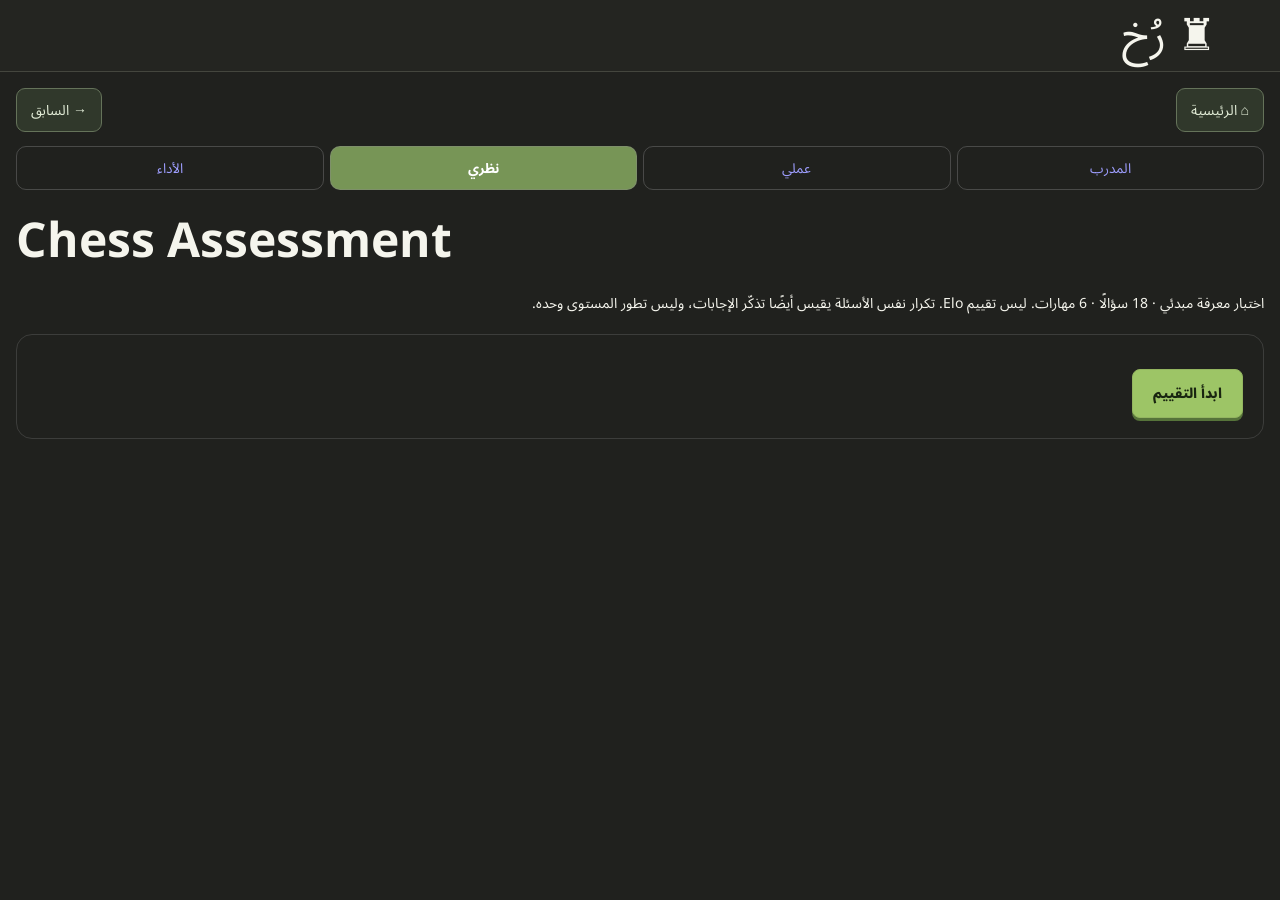
==== commit 9259fdf6: "V237: fair answer shuffle, actionable perfect score and clearer review" ====
--- a/assessment.html
+++ b/assessment.html
@@ -1 +1 @@
-<!doctype html><html lang="ar" dir="rtl"><head><meta charset="utf-8"><meta name="viewport" content="width=device-width,initial-scale=1"><title>رُخ | Assessment</title><link rel="stylesheet" href="style.css?v=32"><link rel="stylesheet" href="club.css?v=61"><style>main{max-width:760px;margin:auto;padding:16px} .assessment{padding:20px;margin:16px 0;border:1px solid #7775;border-radius:16px} .answers{display:grid;gap:10px}.answers button{white-space:normal;text-align:right;padding:14px;min-height:48px} progress{width:100%;accent-color:#81a65c} .score-row{display:grid;grid-template-columns:100px 1fr 48px;gap:12px;align-items:center;margin:14px 0} [hidden]{display:none!important}.coach-nav{display:grid;grid-template-columns:repeat(4,minmax(0,1fr));gap:6px;margin:12px 0 20px;direction:rtl}.coach-nav a{display:flex;align-items:center;justify-content:center;text-align:center;min-height:44px;padding:6px;border:1px solid #8886;border-radius:10px;font-size:.85rem;text-decoration:none}.coach-nav a[aria-current=page]{background:#779556;color:#fff;font-weight:700}@media(max-width:380px){.coach-nav{grid-template-columns:repeat(2,minmax(0,1fr))}}</style></head><body><header><a class="brand" href="index.html">♜ رُخ</a></header><main><style>.rook-page-nav{display:flex;gap:8px;justify-content:space-between;margin:0 0 14px;direction:rtl}.rook-page-nav a,.rook-page-nav button{display:inline-flex;align-items:center;justify-content:center;min-height:44px;padding:0 14px;border:1px solid #65735a;border-radius:9px;background:#30382b;color:#e1ebd6;text-decoration:none;font:inherit;cursor:pointer}</style><nav class="rook-page-nav" aria-label="التنقل"><a href="index.html#home">⌂ الرئيسية</a><button type="button" id="rookBack">→ السابق</button></nav><script>document.getElementById("rookBack").onclick=()=>{try{const ref=new URL(document.referrer);if(ref.origin===location.origin&&ref.pathname.startsWith(new URL("./",location.href).pathname)&&history.length>1){history.back();return}}catch{}location.href="index.html#home"};</script><nav class="coach-nav" aria-label="أقسام المدرب"><a href="personal-coach.html">المدرب</a><a href="practical-assessment.html">عملي</a><a href="assessment.html" aria-current="page">نظري</a><a href="performance-dashboard.html">الأداء</a></nav><h1 lang="en" dir="ltr">Chess Assessment</h1><p>اختبار معرفة مبدئي · 18 سؤالًا · 6 مهارات. ليس تقييم Elo.</p><section class="assessment" id="start"><p id="previous"></p><button class="primary" id="begin">ابدأ التقييم</button></section><section class="assessment" id="quiz" hidden><p id="counter"></p><progress id="progress" max="18" value="0"></progress><h3 id="question"></h3><div class="answers" id="answers"></div></section><section class="assessment" id="result" hidden><h2>نتيجة التقييم</h2><h3 id="total"></h3><div id="scores"></div><p id="recommend"></p><div id="links"></div><details><summary>مراجعة الإجابات</summary><div id="review"></div></details><button class="primary" id="again">إعادة الاختبار</button></section></main><script>const bank=[["Opening","في بداية المباراة، أي هدف له الأولوية عادة؟",["تحريك الوزير عدة مرات","السيطرة على المركز وتطوير القطع","دفع كل بيادق الجناح"],1,"التطوير والمركز يساعدان على أمان الملك."],["Opening","بعد رد غير متوقع من الخصم، ماذا تفعل؟",["تفحص تهديده وتختار نقلة مناسبة","تكرر الخط المحفوظ دون حساب","تضحي بقطعة فورًا"],0,"افهم الوضع بدل حفظ النقلات فقط."],["Opening","ما الهدف المعتاد من التبييت؟",["ترقية بيدق","منع كل الكشات","أمان الملك وتنشيط الرخ"],2,"التبييت يجمع بين الأمان والتطوير."],["Tactics","قطعة واحدة تهاجم قطعتين في وقت واحد. ما الاسم؟",["Fork","Opposition","Fortress"],0,"الهجوم المزدوج يسمى Fork."],["Tactics","قطعة لا تستطيع التحرك لأن ملكها سينكشف للكش. ما الحالة؟",["Skewer","Absolute pin","Discovered attack"],1,"التثبيت المطلق يمنع النقلة قانونيًا."],["Tactics","ما أول ما تفحصه عند البحث عن تكتيك؟",["لون المربعات فقط","عدد النقلات السابقة","الكشات والأخذ والتهديدات"],2,"النقلات الإجبارية مرشحات مهمة."],["Calculation","بعد اقتراح تضحية، ما الخطوة التالية؟",["احسب أقوى رد للخصم","افترض أنه سيقبلها","احسب نقلاتك وحدها"],0,"الحساب يشمل أفضل دفاع."],["Calculation","لو حسبت خطًا ينتهي بكسب رخ لكن ملكك في كش مات؟",["الخط رابح","الخط خاسر","الخط تعادل"],1,"المات يحسم المباراة بغض النظر عن المادة."],["Calculation","قبل تنفيذ نقلة حسبتها، ما الفحص الأخير؟",["تغيير الافتتاحية","تقييم سرعة الخصم فقط","الكشات والأخذ والتهديدات بعد نقلتك"],2,"افحص الأخطاء المباشرة قبل الالتزام."],["Middlegame","أين ينشط الرخ عادة؟",["عمود مفتوح يمكن دخوله بأمان","خلف قطع محاصرة دائمًا","أي مربع دون اعتبار للوضع"],0,"العمود المفتوح يزيد نشاط الرخ."],["Middlegame","ما معنى Outpost للحصان؟",["مربع ترقية","مربع قوي يصعب طرده ببيدق","مربع يجب تركه فورًا"],1,"المربع المتقدم المستقر يدعم نشاط الحصان."],["Middlegame","إذا لم توجد فرصة تكتيكية واضحة؟",["ضحّ بالوزير","حرّك قطعة عشوائيًا","حسّن أقل قطعك نشاطًا"],2,"تحسين القطع يبني فرصًا مستقبلية."],["Endgame","ملك وفيل ضد ملك فقط، ما النتيجة؟",["تعادل لعدم كفاية المادة","فوز إجباري","خسارة إجباريّة"],0,"لا يمكن تحقيق كش مات بهذه المادة."],["Endgame","في نهاية رخ، أين يفضّل وضع الرخ بالنسبة للبيدق المار غالبًا؟",["أمام ملكك دائمًا","خلف البيدق المار","في زاوية عشوائية"],1,"قاعدة تاراش إرشادية ولها استثناءات."],["Endgame","ملك ليس في كش ولا يملك نقلة قانونية. النتيجة؟",["فوز","خسارة","تعادل بالردب"],2,"الردب ليس كش مات."],["Defense","ملكك في كش. ما الأولوية؟",["إزالة الكش بنقلة قانونية","تهديد الوزير مهما كان","دفع بيدق بعيد"],0,"لا يجوز ترك الملك في كش."],["Defense","عند التأخر ماديًا، ما وسيلة إنقاذ محتملة؟",["التبديل دائمًا","الكش الدائم إذا أمكن فرضه","الاستسلام دائمًا"],1,"الكش الدائم قد يؤدي إلى التكرار."],["Defense","قبل الدفاع عن قطعة مهددة، ماذا تفحص؟",["لون القطعة","عدد الجمهور","إمكان الأخذ أو التهديد المضاد أو الدفاع الآمن"],2,"قارن الردود القانونية والآمنة."]];const $=id=>document.getElementById(id);const links={Opening:'opening-mastery.html',Tactics:'index.html#tactics-lab',Calculation:'index.html#calculation',Middlegame:'index.html#middlegame',Endgame:'index.html#practical-endgames',Defense:'index.html#gameTips'};let i=0,answers=[];function start(){i=0;answers=[];$('start').hidden=true;$('result').hidden=true;$('quiz').hidden=false;show()}function show(){const q=bank[i];$('counter').textContent=(i+1)+' / '+bank.length+' · '+q[0];$('progress').value=i;$('question').textContent=q[1];$('answers').replaceChildren();const order=[0,1,2].sort(()=>Math.random()-.5);for(const n of order){const b=document.createElement('button');b.className='premium-btn';b.textContent=q[2][n];b.onclick=()=>{answers.push(n);i++;i===bank.length?finish():show()};$('answers').append(b)}}function finish(){$('quiz').hidden=true;$('result').hidden=false;const scores={};let total=0;$('review').replaceChildren();bank.forEach((q,n)=>{scores[q[0]]??=0;const correct=answers[n]===q[3];if(correct){scores[q[0]]++;total++}const p=document.createElement('p');p.textContent=(correct?'✓ ':'✗ ')+q[1]+' — '+q[2][q[3]]+' · '+q[4];$('review').append(p)});$('total').textContent=total+' / '+bank.length;$('scores').replaceChildren();for(const [name,n] of Object.entries(scores)){const row=document.createElement('div');row.className='score-row';const label=document.createElement('span');label.textContent=name;const bar=document.createElement('progress');bar.max=3;bar.value=n;const value=document.createElement('span');value.textContent=n+'/3';row.append(label,bar,value);$('scores').append(row)}const min=Math.min(...Object.values(scores));const weak=Object.keys(scores).filter(k=>scores[k]===min);$('recommend').textContent=min===3?'نتيجة ممتازة في المعرفة الأساسية؛ الخطوة التالية اختبار عملي على الرقعة.':'ابدأ بمراجعة المجالات الأقل نتيجة:';$('links').replaceChildren();for(const k of weak){const a=document.createElement('a');a.className='premium-btn';a.style.display='block';a.style.margin='8px 0';a.href=links[k];a.textContent=k;$('links').append(a)}try{localStorage.setItem('rook-assessment-v1',JSON.stringify({total,scores,date:new Date().toISOString()}))}catch{}}$('begin').onclick=start;$('again').onclick=start;try{const p=JSON.parse(localStorage.getItem('rook-assessment-v1'));if(p)$('previous').textContent='آخر نتيجة: '+p.total+'/18'}catch{}</script></body></html>+<!doctype html><html lang="ar" dir="rtl"><head><meta charset="utf-8"><meta name="viewport" content="width=device-width,initial-scale=1"><title>رُخ | Assessment</title><link rel="stylesheet" href="style.css?v=32"><link rel="stylesheet" href="club.css?v=61"><style>main{max-width:760px;margin:auto;padding:16px} .assessment{padding:20px;margin:16px 0;border:1px solid #7775;border-radius:16px} .answers{display:grid;gap:10px}.answers button{white-space:normal;text-align:right;padding:14px;min-height:48px} progress{width:100%;accent-color:#81a65c} .score-row{display:grid;grid-template-columns:100px 1fr 48px;gap:12px;align-items:center;margin:14px 0} [hidden]{display:none!important}.coach-nav{display:grid;grid-template-columns:repeat(4,minmax(0,1fr));gap:6px;margin:12px 0 20px;direction:rtl}.coach-nav a{display:flex;align-items:center;justify-content:center;text-align:center;min-height:44px;padding:6px;border:1px solid #8886;border-radius:10px;font-size:.85rem;text-decoration:none}.coach-nav a[aria-current=page]{background:#779556;color:#fff;font-weight:700}@media(max-width:380px){.coach-nav{grid-template-columns:repeat(2,minmax(0,1fr))}}</style></head><body><header><a class="brand" href="index.html">♜ رُخ</a></header><main><style>.rook-page-nav{display:flex;gap:8px;justify-content:space-between;margin:0 0 14px;direction:rtl}.rook-page-nav a,.rook-page-nav button{display:inline-flex;align-items:center;justify-content:center;min-height:44px;padding:0 14px;border:1px solid #65735a;border-radius:9px;background:#30382b;color:#e1ebd6;text-decoration:none;font:inherit;cursor:pointer}</style><nav class="rook-page-nav" aria-label="التنقل"><a href="index.html#home">⌂ الرئيسية</a><button type="button" id="rookBack">→ السابق</button></nav><script>document.getElementById("rookBack").onclick=()=>{try{const ref=new URL(document.referrer);if(ref.origin===location.origin&&ref.pathname.startsWith(new URL("./",location.href).pathname)&&history.length>1){history.back();return}}catch{}location.href="index.html#home"};</script><nav class="coach-nav" aria-label="أقسام المدرب"><a href="personal-coach.html">المدرب</a><a href="practical-assessment.html">عملي</a><a href="assessment.html" aria-current="page">نظري</a><a href="performance-dashboard.html">الأداء</a></nav><h1 lang="en" dir="ltr">Chess Assessment</h1><p>اختبار معرفة مبدئي · 18 سؤالًا · 6 مهارات. ليس تقييم Elo. تكرار نفس الأسئلة يقيس أيضًا تذكّر الإجابات، وليس تطور المستوى وحده.</p><section class="assessment" id="start"><p id="previous"></p><button class="primary" id="begin">ابدأ التقييم</button></section><section class="assessment" id="quiz" hidden><p id="counter"></p><progress id="progress" max="18" value="0"></progress><h3 id="question"></h3><div class="answers" id="answers"></div></section><section class="assessment" id="result" hidden><h2>نتيجة التقييم</h2><h3 id="total"></h3><div id="scores"></div><p id="recommend"></p><div id="links"></div><details><summary>مراجعة الإجابات</summary><div id="review"></div></details><button class="primary" id="again">إعادة الاختبار</button></section></main><script>const bank=[["Opening","في بداية المباراة، أي هدف له الأولوية عادة؟",["تحريك الوزير عدة مرات","السيطرة على المركز وتطوير القطع","دفع كل بيادق الجناح"],1,"التطوير والمركز يساعدان على أمان الملك."],["Opening","بعد رد غير متوقع من الخصم، ماذا تفعل؟",["تفحص تهديده وتختار نقلة مناسبة","تكرر الخط المحفوظ دون حساب","تضحي بقطعة فورًا"],0,"افهم الوضع بدل حفظ النقلات فقط."],["Opening","ما الهدف المعتاد من التبييت؟",["ترقية بيدق","منع كل الكشات","أمان الملك وتنشيط الرخ"],2,"التبييت يجمع بين الأمان والتطوير."],["Tactics","قطعة واحدة تهاجم قطعتين في وقت واحد. ما الاسم؟",["Fork","Opposition","Fortress"],0,"الهجوم المزدوج يسمى Fork."],["Tactics","قطعة لا تستطيع التحرك لأن ملكها سينكشف للكش. ما الحالة؟",["Skewer","Absolute pin","Discovered attack"],1,"التثبيت المطلق يمنع النقلة قانونيًا."],["Tactics","ما أول ما تفحصه عند البحث عن تكتيك؟",["لون المربعات فقط","عدد النقلات السابقة","الكشات والأخذ والتهديدات"],2,"النقلات الإجبارية مرشحات مهمة."],["Calculation","بعد اقتراح تضحية، ما الخطوة التالية؟",["احسب أقوى رد للخصم","افترض أنه سيقبلها","احسب نقلاتك وحدها"],0,"الحساب يشمل أفضل دفاع."],["Calculation","لو حسبت خطًا ينتهي بكسب رخ لكن ملكك في كش مات؟",["الخط رابح","الخط خاسر","الخط تعادل"],1,"المات يحسم المباراة بغض النظر عن المادة."],["Calculation","قبل تنفيذ نقلة حسبتها، ما الفحص الأخير؟",["تغيير الافتتاحية","تقييم سرعة الخصم فقط","الكشات والأخذ والتهديدات بعد نقلتك"],2,"افحص الأخطاء المباشرة قبل الالتزام."],["Middlegame","أين ينشط الرخ عادة؟",["عمود مفتوح يمكن دخوله بأمان","خلف قطع محاصرة دائمًا","أي مربع دون اعتبار للوضع"],0,"العمود المفتوح يزيد نشاط الرخ."],["Middlegame","ما معنى Outpost للحصان؟",["مربع ترقية","مربع قوي يصعب طرده ببيدق","مربع يجب تركه فورًا"],1,"المربع المتقدم المستقر يدعم نشاط الحصان."],["Middlegame","إذا لم توجد فرصة تكتيكية واضحة؟",["ضحّ بالوزير","حرّك قطعة عشوائيًا","حسّن أقل قطعك نشاطًا"],2,"تحسين القطع يبني فرصًا مستقبلية."],["Endgame","ملك وفيل ضد ملك فقط، ما النتيجة؟",["تعادل لعدم كفاية المادة","فوز إجباري","خسارة إجباريّة"],0,"لا يمكن تحقيق كش مات بهذه المادة."],["Endgame","في نهاية رخ، أين يفضّل وضع الرخ بالنسبة للبيدق المار غالبًا؟",["أمام ملكك دائمًا","خلف البيدق المار","في زاوية عشوائية"],1,"قاعدة تاراش إرشادية ولها استثناءات."],["Endgame","ملك ليس في كش ولا يملك نقلة قانونية. النتيجة؟",["فوز","خسارة","تعادل بالردب"],2,"الردب ليس كش مات."],["Defense","ملكك في كش. ما الأولوية؟",["إزالة الكش بنقلة قانونية","تهديد الوزير مهما كان","دفع بيدق بعيد"],0,"لا يجوز ترك الملك في كش."],["Defense","عند التأخر ماديًا، ما وسيلة إنقاذ محتملة؟",["التبديل دائمًا","الكش الدائم إذا أمكن فرضه","الاستسلام دائمًا"],1,"الكش الدائم قد يؤدي إلى التكرار."],["Defense","قبل الدفاع عن قطعة مهددة، ماذا تفحص؟",["لون القطعة","عدد الجمهور","إمكان الأخذ أو التهديد المضاد أو الدفاع الآمن"],2,"قارن الردود القانونية والآمنة."]];const $=id=>document.getElementById(id);const links={Opening:'opening-mastery.html',Tactics:'index.html#tactics-lab',Calculation:'index.html#calculation',Middlegame:'index.html#middlegame',Endgame:'index.html#practical-endgames',Defense:'index.html#gameTips'};let i=0,answers=[];function start(){i=0;answers=[];$('start').hidden=true;$('result').hidden=true;$('quiz').hidden=false;show()}function show(){const q=bank[i];$('counter').textContent=(i+1)+' / '+bank.length+' · '+q[0];$('progress').value=i;$('question').textContent=q[1];$('answers').replaceChildren();const order=[0,1,2];for(let j=order.length-1;j>0;j--){const k=Math.floor(Math.random()*(j+1));[order[j],order[k]]=[order[k],order[j]]}for(const n of order){const b=document.createElement('button');b.className='premium-btn';b.textContent=q[2][n];b.onclick=()=>{answers.push(n);i++;i===bank.length?finish():show()};$('answers').append(b)}}function finish(){$('quiz').hidden=true;$('result').hidden=false;const scores={};let total=0;$('review').replaceChildren();bank.forEach((q,n)=>{scores[q[0]]??=0;const correct=answers[n]===q[3];if(correct){scores[q[0]]++;total++}const p=document.createElement('p');p.textContent=(correct?'✓ ':'✗ ')+q[1]+' — إجابتك: '+q[2][answers[n]]+' · الصحيح: '+q[2][q[3]]+' · '+q[4];$('review').append(p)});$('total').textContent=total+' / '+bank.length;$('scores').replaceChildren();for(const [name,n] of Object.entries(scores)){const row=document.createElement('div');row.className='score-row';const label=document.createElement('span');label.textContent=name;const bar=document.createElement('progress');bar.max=3;bar.value=n;const value=document.createElement('span');value.textContent=n+'/3';row.append(label,bar,value);$('scores').append(row)}const min=Math.min(...Object.values(scores));const weak=Object.keys(scores).filter(k=>scores[k]===min);$('recommend').textContent=min===3?'نتيجة ممتازة في المعرفة الأساسية؛ الخطوة التالية اختبار عملي على الرقعة.':'ابدأ بمراجعة المجالات الأقل نتيجة:';$('links').replaceChildren();if(min===3){const a=document.createElement('a');a.href='practical-assessment.html';a.className='premium-btn';a.textContent='ابدأ التقييم العملي';$('links').append(a)}for(const k of min===3?[]:weak){const a=document.createElement('a');a.className='premium-btn';a.style.display='block';a.style.margin='8px 0';a.href=links[k];a.textContent=k;$('links').append(a)}try{localStorage.setItem('rook-assessment-v1',JSON.stringify({total,scores,date:new Date().toISOString()}))}catch{}}$('begin').onclick=start;$('again').onclick=start;try{const p=JSON.parse(localStorage.getItem('rook-assessment-v1'));if(p)$('previous').textContent='آخر نتيجة: '+p.total+'/18'}catch{}</script></body></html>
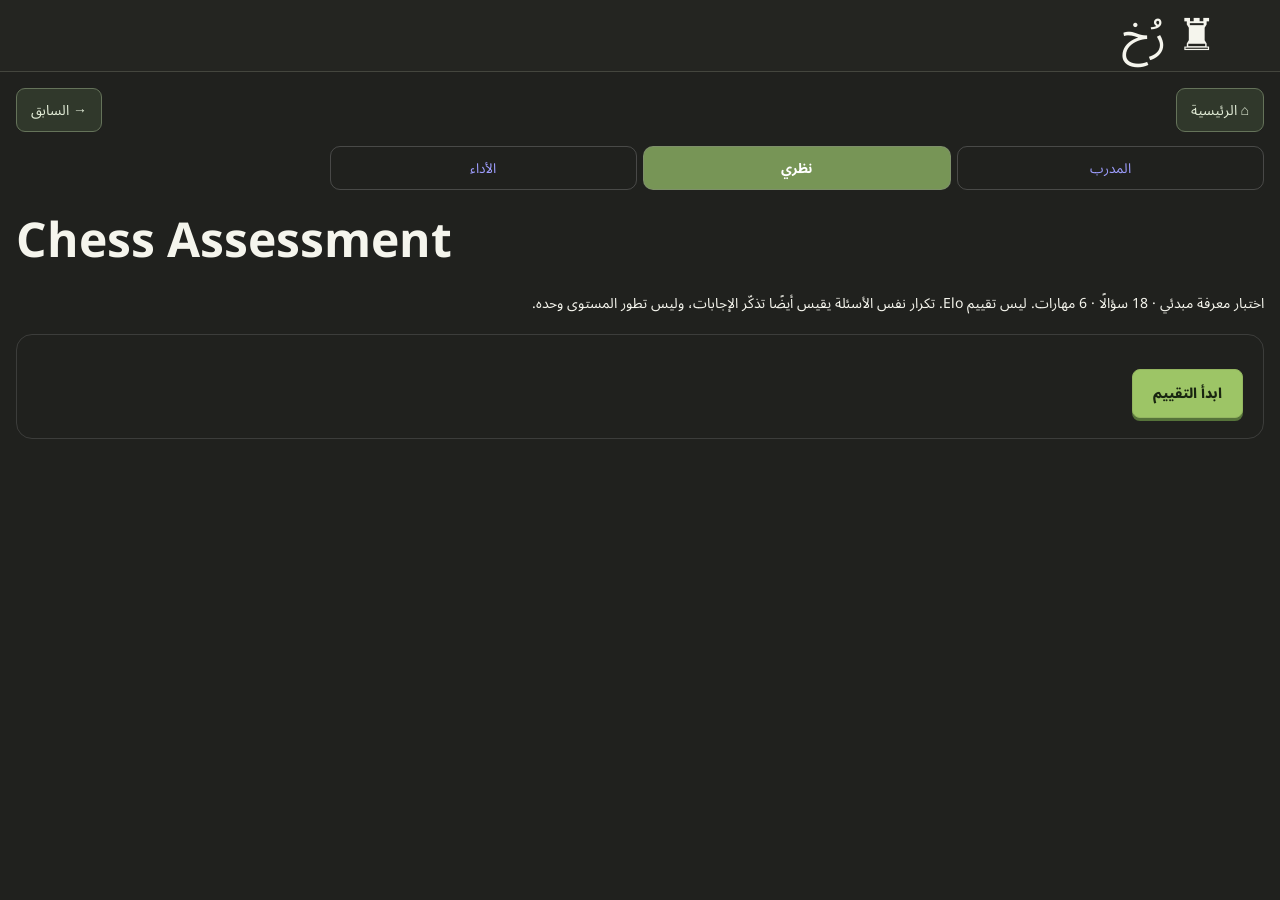
==== commit 89a2e53c: "V300: retire practical assessment and remove navigation links" ====
--- a/assessment.html
+++ b/assessment.html
@@ -1 +1 @@
-<!doctype html><html lang="ar" dir="rtl"><head><meta charset="utf-8"><meta name="viewport" content="width=device-width,initial-scale=1"><title>رُخ | Assessment</title><link rel="stylesheet" href="style.css?v=32"><link rel="stylesheet" href="club.css?v=61"><style>main{max-width:760px;margin:auto;padding:16px} .assessment{padding:20px;margin:16px 0;border:1px solid #7775;border-radius:16px} .answers{display:grid;gap:10px}.answers button{white-space:normal;text-align:right;padding:14px;min-height:48px} progress{width:100%;accent-color:#81a65c} .score-row{display:grid;grid-template-columns:100px 1fr 48px;gap:12px;align-items:center;margin:14px 0} [hidden]{display:none!important}.coach-nav{display:grid;grid-template-columns:repeat(4,minmax(0,1fr));gap:6px;margin:12px 0 20px;direction:rtl}.coach-nav a{display:flex;align-items:center;justify-content:center;text-align:center;min-height:44px;padding:6px;border:1px solid #8886;border-radius:10px;font-size:.85rem;text-decoration:none}.coach-nav a[aria-current=page]{background:#779556;color:#fff;font-weight:700}@media(max-width:380px){.coach-nav{grid-template-columns:repeat(2,minmax(0,1fr))}}</style></head><body><header><a class="brand" href="index.html">♜ رُخ</a></header><main><style>.rook-page-nav{display:flex;gap:8px;justify-content:space-between;margin:0 0 14px;direction:rtl}.rook-page-nav a,.rook-page-nav button{display:inline-flex;align-items:center;justify-content:center;min-height:44px;padding:0 14px;border:1px solid #65735a;border-radius:9px;background:#30382b;color:#e1ebd6;text-decoration:none;font:inherit;cursor:pointer}</style><nav class="rook-page-nav" aria-label="التنقل"><a href="index.html#home">⌂ الرئيسية</a><button type="button" id="rookBack">→ السابق</button></nav><script>document.getElementById("rookBack").onclick=()=>{try{const ref=new URL(document.referrer);if(ref.origin===location.origin&&ref.pathname.startsWith(new URL("./",location.href).pathname)&&history.length>1){history.back();return}}catch{}location.href="index.html#home"};</script><nav class="coach-nav" aria-label="أقسام المدرب"><a href="personal-coach.html">المدرب</a><a href="practical-assessment.html">عملي</a><a href="assessment.html" aria-current="page">نظري</a><a href="performance-dashboard.html">الأداء</a></nav><h1 lang="en" dir="ltr">Chess Assessment</h1><p>اختبار معرفة مبدئي · 18 سؤالًا · 6 مهارات. ليس تقييم Elo. تكرار نفس الأسئلة يقيس أيضًا تذكّر الإجابات، وليس تطور المستوى وحده.</p><section class="assessment" id="start"><p id="previous"></p><button class="primary" id="begin">ابدأ التقييم</button></section><section class="assessment" id="quiz" hidden><p id="counter"></p><progress id="progress" max="18" value="0"></progress><h3 id="question"></h3><div class="answers" id="answers"></div></section><section class="assessment" id="result" hidden><h2>نتيجة التقييم</h2><h3 id="total"></h3><div id="scores"></div><p id="recommend"></p><div id="links"></div><details><summary>مراجعة الإجابات</summary><div id="review"></div></details><button class="primary" id="again">إعادة الاختبار</button></section></main><script>const bank=[["Opening","في بداية المباراة، أي هدف له الأولوية عادة؟",["تحريك الوزير عدة مرات","السيطرة على المركز وتطوير القطع","دفع كل بيادق الجناح"],1,"التطوير والمركز يساعدان على أمان الملك."],["Opening","بعد رد غير متوقع من الخصم، ماذا تفعل؟",["تفحص تهديده وتختار نقلة مناسبة","تكرر الخط المحفوظ دون حساب","تضحي بقطعة فورًا"],0,"افهم الوضع بدل حفظ النقلات فقط."],["Opening","ما الهدف المعتاد من التبييت؟",["ترقية بيدق","منع كل الكشات","أمان الملك وتنشيط الرخ"],2,"التبييت يجمع بين الأمان والتطوير."],["Tactics","قطعة واحدة تهاجم قطعتين في وقت واحد. ما الاسم؟",["Fork","Opposition","Fortress"],0,"الهجوم المزدوج يسمى Fork."],["Tactics","قطعة لا تستطيع التحرك لأن ملكها سينكشف للكش. ما الحالة؟",["Skewer","Absolute pin","Discovered attack"],1,"التثبيت المطلق يمنع النقلة قانونيًا."],["Tactics","ما أول ما تفحصه عند البحث عن تكتيك؟",["لون المربعات فقط","عدد النقلات السابقة","الكشات والأخذ والتهديدات"],2,"النقلات الإجبارية مرشحات مهمة."],["Calculation","بعد اقتراح تضحية، ما الخطوة التالية؟",["احسب أقوى رد للخصم","افترض أنه سيقبلها","احسب نقلاتك وحدها"],0,"الحساب يشمل أفضل دفاع."],["Calculation","لو حسبت خطًا ينتهي بكسب رخ لكن ملكك في كش مات؟",["الخط رابح","الخط خاسر","الخط تعادل"],1,"المات يحسم المباراة بغض النظر عن المادة."],["Calculation","قبل تنفيذ نقلة حسبتها، ما الفحص الأخير؟",["تغيير الافتتاحية","تقييم سرعة الخصم فقط","الكشات والأخذ والتهديدات بعد نقلتك"],2,"افحص الأخطاء المباشرة قبل الالتزام."],["Middlegame","أين ينشط الرخ عادة؟",["عمود مفتوح يمكن دخوله بأمان","خلف قطع محاصرة دائمًا","أي مربع دون اعتبار للوضع"],0,"العمود المفتوح يزيد نشاط الرخ."],["Middlegame","ما معنى Outpost للحصان؟",["مربع ترقية","مربع قوي يصعب طرده ببيدق","مربع يجب تركه فورًا"],1,"المربع المتقدم المستقر يدعم نشاط الحصان."],["Middlegame","إذا لم توجد فرصة تكتيكية واضحة؟",["ضحّ بالوزير","حرّك قطعة عشوائيًا","حسّن أقل قطعك نشاطًا"],2,"تحسين القطع يبني فرصًا مستقبلية."],["Endgame","ملك وفيل ضد ملك فقط، ما النتيجة؟",["تعادل لعدم كفاية المادة","فوز إجباري","خسارة إجباريّة"],0,"لا يمكن تحقيق كش مات بهذه المادة."],["Endgame","في نهاية رخ، أين يفضّل وضع الرخ بالنسبة للبيدق المار غالبًا؟",["أمام ملكك دائمًا","خلف البيدق المار","في زاوية عشوائية"],1,"قاعدة تاراش إرشادية ولها استثناءات."],["Endgame","ملك ليس في كش ولا يملك نقلة قانونية. النتيجة؟",["فوز","خسارة","تعادل بالردب"],2,"الردب ليس كش مات."],["Defense","ملكك في كش. ما الأولوية؟",["إزالة الكش بنقلة قانونية","تهديد الوزير مهما كان","دفع بيدق بعيد"],0,"لا يجوز ترك الملك في كش."],["Defense","عند التأخر ماديًا، ما وسيلة إنقاذ محتملة؟",["التبديل دائمًا","الكش الدائم إذا أمكن فرضه","الاستسلام دائمًا"],1,"الكش الدائم قد يؤدي إلى التكرار."],["Defense","قبل الدفاع عن قطعة مهددة، ماذا تفحص؟",["لون القطعة","عدد الجمهور","إمكان الأخذ أو التهديد المضاد أو الدفاع الآمن"],2,"قارن الردود القانونية والآمنة."]];const $=id=>document.getElementById(id);const links={Opening:'opening-mastery.html',Tactics:'index.html#tactics-lab',Calculation:'index.html#calculation',Middlegame:'index.html#middlegame',Endgame:'index.html#practical-endgames',Defense:'index.html#gameTips'};let i=0,answers=[];function start(){i=0;answers=[];$('start').hidden=true;$('result').hidden=true;$('quiz').hidden=false;show()}function show(){const q=bank[i];$('counter').textContent=(i+1)+' / '+bank.length+' · '+q[0];$('progress').value=i;$('question').textContent=q[1];$('answers').replaceChildren();const order=[0,1,2];for(let j=order.length-1;j>0;j--){const k=Math.floor(Math.random()*(j+1));[order[j],order[k]]=[order[k],order[j]]}for(const n of order){const b=document.createElement('button');b.className='premium-btn';b.textContent=q[2][n];b.onclick=()=>{answers.push(n);i++;i===bank.length?finish():show()};$('answers').append(b)}}function finish(){$('quiz').hidden=true;$('result').hidden=false;const scores={};let total=0;$('review').replaceChildren();bank.forEach((q,n)=>{scores[q[0]]??=0;const correct=answers[n]===q[3];if(correct){scores[q[0]]++;total++}const p=document.createElement('p');p.textContent=(correct?'✓ ':'✗ ')+q[1]+' — إجابتك: '+q[2][answers[n]]+' · الصحيح: '+q[2][q[3]]+' · '+q[4];$('review').append(p)});$('total').textContent=total+' / '+bank.length;$('scores').replaceChildren();for(const [name,n] of Object.entries(scores)){const row=document.createElement('div');row.className='score-row';const label=document.createElement('span');label.textContent=name;const bar=document.createElement('progress');bar.max=3;bar.value=n;const value=document.createElement('span');value.textContent=n+'/3';row.append(label,bar,value);$('scores').append(row)}const min=Math.min(...Object.values(scores));const weak=Object.keys(scores).filter(k=>scores[k]===min);$('recommend').textContent=min===3?'نتيجة ممتازة في المعرفة الأساسية؛ الخطوة التالية اختبار عملي على الرقعة.':'ابدأ بمراجعة المجالات الأقل نتيجة:';$('links').replaceChildren();if(min===3){const a=document.createElement('a');a.href='practical-assessment.html';a.className='premium-btn';a.textContent='ابدأ التقييم العملي';$('links').append(a)}for(const k of min===3?[]:weak){const a=document.createElement('a');a.className='premium-btn';a.style.display='block';a.style.margin='8px 0';a.href=links[k];a.textContent=k;$('links').append(a)}try{localStorage.setItem('rook-assessment-v1',JSON.stringify({total,scores,date:new Date().toISOString()}))}catch{}}$('begin').onclick=start;$('again').onclick=start;try{const p=JSON.parse(localStorage.getItem('rook-assessment-v1'));if(p)$('previous').textContent='آخر نتيجة: '+p.total+'/18'}catch{}</script></body></html>+<!doctype html><html lang="ar" dir="rtl"><head><meta charset="utf-8"><meta name="viewport" content="width=device-width,initial-scale=1"><title>رُخ | Assessment</title><link rel="stylesheet" href="style.css?v=32"><link rel="stylesheet" href="club.css?v=61"><style>main{max-width:760px;margin:auto;padding:16px} .assessment{padding:20px;margin:16px 0;border:1px solid #7775;border-radius:16px} .answers{display:grid;gap:10px}.answers button{white-space:normal;text-align:right;padding:14px;min-height:48px} progress{width:100%;accent-color:#81a65c} .score-row{display:grid;grid-template-columns:100px 1fr 48px;gap:12px;align-items:center;margin:14px 0} [hidden]{display:none!important}.coach-nav{display:grid;grid-template-columns:repeat(4,minmax(0,1fr));gap:6px;margin:12px 0 20px;direction:rtl}.coach-nav a{display:flex;align-items:center;justify-content:center;text-align:center;min-height:44px;padding:6px;border:1px solid #8886;border-radius:10px;font-size:.85rem;text-decoration:none}.coach-nav a[aria-current=page]{background:#779556;color:#fff;font-weight:700}@media(max-width:380px){.coach-nav{grid-template-columns:repeat(2,minmax(0,1fr))}}</style></head><body><header><a class="brand" href="index.html">♜ رُخ</a></header><main><style>.rook-page-nav{display:flex;gap:8px;justify-content:space-between;margin:0 0 14px;direction:rtl}.rook-page-nav a,.rook-page-nav button{display:inline-flex;align-items:center;justify-content:center;min-height:44px;padding:0 14px;border:1px solid #65735a;border-radius:9px;background:#30382b;color:#e1ebd6;text-decoration:none;font:inherit;cursor:pointer}</style><nav class="rook-page-nav" aria-label="التنقل"><a href="index.html#home">⌂ الرئيسية</a><button type="button" id="rookBack">→ السابق</button></nav><script>document.getElementById("rookBack").onclick=()=>{try{const ref=new URL(document.referrer);if(ref.origin===location.origin&&ref.pathname.startsWith(new URL("./",location.href).pathname)&&history.length>1){history.back();return}}catch{}location.href="index.html#home"};</script><nav class="coach-nav" aria-label="أقسام المدرب"><a href="personal-coach.html">المدرب</a><a href="assessment.html" aria-current="page">نظري</a><a href="performance-dashboard.html">الأداء</a></nav><h1 lang="en" dir="ltr">Chess Assessment</h1><p>اختبار معرفة مبدئي · 18 سؤالًا · 6 مهارات. ليس تقييم Elo. تكرار نفس الأسئلة يقيس أيضًا تذكّر الإجابات، وليس تطور المستوى وحده.</p><section class="assessment" id="start"><p id="previous"></p><button class="primary" id="begin">ابدأ التقييم</button></section><section class="assessment" id="quiz" hidden><p id="counter"></p><progress id="progress" max="18" value="0"></progress><h3 id="question"></h3><div class="answers" id="answers"></div></section><section class="assessment" id="result" hidden><h2>نتيجة التقييم</h2><h3 id="total"></h3><div id="scores"></div><p id="recommend"></p><div id="links"></div><details><summary>مراجعة الإجابات</summary><div id="review"></div></details><button class="primary" id="again">إعادة الاختبار</button></section></main><script>const bank=[["Opening","في بداية المباراة، أي هدف له الأولوية عادة؟",["تحريك الوزير عدة مرات","السيطرة على المركز وتطوير القطع","دفع كل بيادق الجناح"],1,"التطوير والمركز يساعدان على أمان الملك."],["Opening","بعد رد غير متوقع من الخصم، ماذا تفعل؟",["تفحص تهديده وتختار نقلة مناسبة","تكرر الخط المحفوظ دون حساب","تضحي بقطعة فورًا"],0,"افهم الوضع بدل حفظ النقلات فقط."],["Opening","ما الهدف المعتاد من التبييت؟",["ترقية بيدق","منع كل الكشات","أمان الملك وتنشيط الرخ"],2,"التبييت يجمع بين الأمان والتطوير."],["Tactics","قطعة واحدة تهاجم قطعتين في وقت واحد. ما الاسم؟",["Fork","Opposition","Fortress"],0,"الهجوم المزدوج يسمى Fork."],["Tactics","قطعة لا تستطيع التحرك لأن ملكها سينكشف للكش. ما الحالة؟",["Skewer","Absolute pin","Discovered attack"],1,"التثبيت المطلق يمنع النقلة قانونيًا."],["Tactics","ما أول ما تفحصه عند البحث عن تكتيك؟",["لون المربعات فقط","عدد النقلات السابقة","الكشات والأخذ والتهديدات"],2,"النقلات الإجبارية مرشحات مهمة."],["Calculation","بعد اقتراح تضحية، ما الخطوة التالية؟",["احسب أقوى رد للخصم","افترض أنه سيقبلها","احسب نقلاتك وحدها"],0,"الحساب يشمل أفضل دفاع."],["Calculation","لو حسبت خطًا ينتهي بكسب رخ لكن ملكك في كش مات؟",["الخط رابح","الخط خاسر","الخط تعادل"],1,"المات يحسم المباراة بغض النظر عن المادة."],["Calculation","قبل تنفيذ نقلة حسبتها، ما الفحص الأخير؟",["تغيير الافتتاحية","تقييم سرعة الخصم فقط","الكشات والأخذ والتهديدات بعد نقلتك"],2,"افحص الأخطاء المباشرة قبل الالتزام."],["Middlegame","أين ينشط الرخ عادة؟",["عمود مفتوح يمكن دخوله بأمان","خلف قطع محاصرة دائمًا","أي مربع دون اعتبار للوضع"],0,"العمود المفتوح يزيد نشاط الرخ."],["Middlegame","ما معنى Outpost للحصان؟",["مربع ترقية","مربع قوي يصعب طرده ببيدق","مربع يجب تركه فورًا"],1,"المربع المتقدم المستقر يدعم نشاط الحصان."],["Middlegame","إذا لم توجد فرصة تكتيكية واضحة؟",["ضحّ بالوزير","حرّك قطعة عشوائيًا","حسّن أقل قطعك نشاطًا"],2,"تحسين القطع يبني فرصًا مستقبلية."],["Endgame","ملك وفيل ضد ملك فقط، ما النتيجة؟",["تعادل لعدم كفاية المادة","فوز إجباري","خسارة إجباريّة"],0,"لا يمكن تحقيق كش مات بهذه المادة."],["Endgame","في نهاية رخ، أين يفضّل وضع الرخ بالنسبة للبيدق المار غالبًا؟",["أمام ملكك دائمًا","خلف البيدق المار","في زاوية عشوائية"],1,"قاعدة تاراش إرشادية ولها استثناءات."],["Endgame","ملك ليس في كش ولا يملك نقلة قانونية. النتيجة؟",["فوز","خسارة","تعادل بالردب"],2,"الردب ليس كش مات."],["Defense","ملكك في كش. ما الأولوية؟",["إزالة الكش بنقلة قانونية","تهديد الوزير مهما كان","دفع بيدق بعيد"],0,"لا يجوز ترك الملك في كش."],["Defense","عند التأخر ماديًا، ما وسيلة إنقاذ محتملة؟",["التبديل دائمًا","الكش الدائم إذا أمكن فرضه","الاستسلام دائمًا"],1,"الكش الدائم قد يؤدي إلى التكرار."],["Defense","قبل الدفاع عن قطعة مهددة، ماذا تفحص؟",["لون القطعة","عدد الجمهور","إمكان الأخذ أو التهديد المضاد أو الدفاع الآمن"],2,"قارن الردود القانونية والآمنة."]];const $=id=>document.getElementById(id);const links={Opening:'opening-mastery.html',Tactics:'index.html#tactics-lab',Calculation:'index.html#calculation',Middlegame:'index.html#middlegame',Endgame:'index.html#practical-endgames',Defense:'index.html#gameTips'};let i=0,answers=[];function start(){i=0;answers=[];$('start').hidden=true;$('result').hidden=true;$('quiz').hidden=false;show()}function show(){const q=bank[i];$('counter').textContent=(i+1)+' / '+bank.length+' · '+q[0];$('progress').value=i;$('question').textContent=q[1];$('answers').replaceChildren();const order=[0,1,2];for(let j=order.length-1;j>0;j--){const k=Math.floor(Math.random()*(j+1));[order[j],order[k]]=[order[k],order[j]]}for(const n of order){const b=document.createElement('button');b.className='premium-btn';b.textContent=q[2][n];b.onclick=()=>{answers.push(n);i++;i===bank.length?finish():show()};$('answers').append(b)}}function finish(){$('quiz').hidden=true;$('result').hidden=false;const scores={};let total=0;$('review').replaceChildren();bank.forEach((q,n)=>{scores[q[0]]??=0;const correct=answers[n]===q[3];if(correct){scores[q[0]]++;total++}const p=document.createElement('p');p.textContent=(correct?'✓ ':'✗ ')+q[1]+' — إجابتك: '+q[2][answers[n]]+' · الصحيح: '+q[2][q[3]]+' · '+q[4];$('review').append(p)});$('total').textContent=total+' / '+bank.length;$('scores').replaceChildren();for(const [name,n] of Object.entries(scores)){const row=document.createElement('div');row.className='score-row';const label=document.createElement('span');label.textContent=name;const bar=document.createElement('progress');bar.max=3;bar.value=n;const value=document.createElement('span');value.textContent=n+'/3';row.append(label,bar,value);$('scores').append(row)}const min=Math.min(...Object.values(scores));const weak=Object.keys(scores).filter(k=>scores[k]===min);$('recommend').textContent=min===3?'نتيجة ممتازة في المعرفة الأساسية؛ الخطوة التالية اختبار عملي على الرقعة.':'ابدأ بمراجعة المجالات الأقل نتيجة:';$('links').replaceChildren();if(min===3){const a=document.createElement('a');a.href='personal-coach.html';a.className='premium-btn';a.textContent='انتقل لخطة التدريب';$('links').append(a)}for(const k of min===3?[]:weak){const a=document.createElement('a');a.className='premium-btn';a.style.display='block';a.style.margin='8px 0';a.href=links[k];a.textContent=k;$('links').append(a)}try{localStorage.setItem('rook-assessment-v1',JSON.stringify({total,scores,date:new Date().toISOString()}))}catch{}}$('begin').onclick=start;$('again').onclick=start;try{const p=JSON.parse(localStorage.getItem('rook-assessment-v1'));if(p)$('previous').textContent='آخر نتيجة: '+p.total+'/18'}catch{}</script></body></html>
--- a/style.css
+++ b/style.css
@@ -1,38 +1,38 @@
 @import url('https://fonts.googleapis.com/css2?family=DM+Sans:wght@400;500;600;700&family=Noto+Sans+Arabic:wght@400;500;600;700;800&display=swap');
-:root{--bg:#f5f2eb;--ink:#203a34;--muted:#79827a;--gold:#ae8b52;--line:#dfdfd3}*{box-sizing:border-box}body{margin:0;background:var(--bg);color:var(--ink);font:14px 'Noto Sans Arabic',sans-serif}button,a{font:inherit}button{cursor:pointer;color:inherit;border:1px solid var(--line);background:transparent;border-radius:7px;padding:9px 13px}button:hover{background:#e6e9df}button:focus-visible,a:focus-visible{outline:3px solid #c19852;outline-offset:3px}header{height:96px;display:flex;align-items:center;justify-content:space-between;border-bottom:1px solid var(--line);padding:0 5%}.brand{display:flex;align-items:center;gap:12px;text-decoration:none;color:var(--ink);font-size:44px}.brand span{font-size:30px;font-weight:800;line-height:1.2}.brand small{display:block;font:8px 'DM Sans';letter-spacing:2px;margin-top:6px}nav{display:flex;gap:27px}nav button{border:0;padding:6px 0;border-radius:0;color:var(--muted)}nav button.active{border-bottom:2px solid var(--gold);color:var(--ink)}main{max-width:1500px;margin:auto;padding:0 5%}.intro{display:flex;justify-content:space-between;align-items:center;padding:42px 0 36px}.eyebrow,.section-label{font-size:11px;color:var(--gold);font-weight:700;letter-spacing:.6px}h1{font-size:48px;line-height:1.35;margin:12px 0}h1 em{font-style:normal;color:#6c8675}.intro p{color:#737d73;line-height:1.9}.badges{display:flex;gap:22px;font-size:11px;margin-top:23px}.quote{border-right:1px solid #d9d6c8;padding:12px 35px;margin-left:10%;transform:rotate(-3deg)}.quote>span{font:10px 'DM Sans';letter-spacing:2px;color:var(--gold)}.quote p{font-size:25px;color:var(--ink);line-height:1.8}.quote small{color:var(--muted)}.workspace{display:grid;grid-template-columns:215px 1fr;gap:30px;border-top:1px solid var(--line);padding-top:28px}aside .section-label{margin:5px 12px 20px}#paths{display:flex;flex-direction:column;gap:7px}#paths button{border:0;text-align:right;display:flex;align-items:center;gap:14px;padding:13px 15px}#paths b{font-size:23px;font-weight:400;width:27px}#paths small{display:block;font-size:9px;color:var(--muted);margin-top:3px}#paths button.active{background:var(--ink);color:#fff}#paths button.active small{color:#b4c4b7}.daily{margin:30px 12px;padding-top:20px;border-top:1px solid var(--line);font-size:11px;color:var(--muted)}.daily>span{color:var(--ink);font-weight:700}.daily p{line-height:1.9}#stats{color:var(--gold)}article{min-width:0}.lesson-head{display:flex;align-items:center;justify-content:space-between}h2{font-size:26px;margin:6px 0 15px}.level{font-size:10px;border:1px solid var(--line);padding:5px 10px;border-radius:30px}.selectors{display:flex;gap:7px;overflow-x:auto;margin:5px 0 20px;padding-bottom:6px}.selectors button{font-size:11px;white-space:nowrap}.selectors .active{background:#e4e8dc;border-color:#829b84}.training{display:grid;grid-template-columns:minmax(260px,1.35fr) minmax(210px,.85fr);gap:26px;background:#ecece3;border:1px solid #dedfd0;padding:24px;border-radius:12px}.board-top{display:flex;justify-content:space-between;align-items:center;font-size:10px;margin-bottom:12px}.board-top span+span{font:8px 'DM Sans';letter-spacing:1px;color:#8d8f7e}.frame{background:linear-gradient(130deg,#384e41,#182d26);padding:14px;border-radius:5px;box-shadow:0 14px 25px #23362924,inset 0 0 0 1px #9a986a}#board{direction:ltr;display:grid;grid-template-columns:repeat(8,1fr);aspect-ratio:1;box-shadow:0 0 0 1px #a49e78}#board button{position:relative;aspect-ratio:1;border:0;border-radius:0;padding:0;display:flex;align-items:center;justify-content:center;background:#e8dfc6;touch-action:manipulation}#board button.dark{background:#668070}#board button.selected{background:#c9b36c}#board button.target{box-shadow:inset 0 0 0 4px #e4b559}#board button.legal:after{content:'';width:23%;height:23%;border-radius:50%;background:#213c4566;position:absolute}.piece{font-family:'DejaVu Sans','Segoe UI Symbol',serif;font-size:clamp(25px,3.5vw,57px);line-height:1;color:#172b24;filter:drop-shadow(1px 3px 1px #0003);pointer-events:none}.piece.white{color:#fffaf0;-webkit-text-stroke:1px #554c3b;text-shadow:0 2px 1px #5e5846}#board small{position:absolute;font:8px 'DM Sans';color:#263f31;bottom:2px;right:3px}#board .dark small{color:#e9e6cb}.board-tools{display:flex;gap:5px;justify-content:space-between;margin-top:16px}.board-tools button{font-size:9px;padding:7px;border-color:#d4d8c8}.coach{padding:12px 0;display:flex;flex-direction:column;align-items:stretch}.coach h3{font-size:25px;margin:14px 0 7px}.coach p{color:#677467;line-height:2;font-size:12px}.coach .feedback{font-size:12px;line-height:1.9;padding:12px 0;min-height:55px;color:#526e4c}.primary{background:var(--ink);color:white;border-color:var(--ink)}.primary:hover{background:#365448}#actions{display:flex;flex-wrap:wrap;gap:7px}#actions button{font-size:11px}#extra{display:flex;flex-wrap:wrap;gap:6px}#extra button,#extra select{font:11px 'Noto Sans Arabic';padding:7px;background:#f7f5ed;border:1px solid #d4d8c8;border-radius:5px;color:var(--ink)}#moves{font:12px 'DM Sans';line-height:2.3;margin-top:20px;color:#647b68}#moves strong{color:#293e33;background:#dddcc8;border-radius:3px;padding:3px}.bottom-note{font-size:10px;color:var(--muted);padding:17px 0}footer{display:flex;justify-content:space-between;border-top:1px solid var(--line);padding:24px 0;margin-top:34px;color:var(--muted);font-size:10px}footer b{font-size:19px;color:var(--ink)}dialog{border:1px solid #d9d2bc;border-radius:12px;padding:30px;background:var(--bg);color:var(--ink);max-width:90vw}dialog::backdrop{background:#172d2988}dialog #close{float:left}#report{line-height:2.3}select{max-width:100%}@media(min-width:1450px){.piece{font-size:58px}}@media(max-width:1000px){header{padding:0 4%}nav{gap:12px}.workspace{grid-template-columns:170px 1fr;gap:18px}.training{grid-template-columns:1fr;padding:18px}.board-area{max-width:540px;width:100%;margin:auto}.piece{font-size:clamp(29px,6vw,57px)}.coach{padding:5px 0}.coach h3{font-size:23px}.quote{margin-left:0}.intro{padding-top:30px}.intro h1{font-size:40px}}@media(max-width:650px){header{height:78px}.brand{font-size:33px}.brand span{font-size:24px}header nav{display:none}header>button{font-size:11px}.intro{padding:28px 0}.intro h1{font-size:35px;margin:9px 0}.intro p{font-size:12px}.badges{gap:12px;font-size:9px}.quote{display:none}.workspace{display:flex;flex-direction:column;padding-top:16px;gap:15px}aside .section-label,.daily{display:none}#paths{flex-direction:row;overflow-x:auto;gap:6px;padding-bottom:8px}#paths button{min-width:106px;padding:10px;gap:6px;font-size:11px}#paths b{font-size:22px;width:auto}#paths small{font-size:8px}h2{font-size:23px}.level{font-size:8px}.training{padding:14px;gap:20px}.frame{padding:10px}.piece{font-size:clamp(25px,8.5vw,48px)}.board-tools button{font-size:9px}.coach h3{margin-top:9px}.coach .feedback{min-height:40px}.bottom-note{font-size:9px}footer span:last-child{display:none}main{padding:0 4%}}
+:root{--bg:#f5f2eb;--ink:#203a34;--muted:#79827a;--gold:#78906c;--line:#dfdfd3}*{box-sizing:border-box}body{margin:0;background:var(--bg);color:var(--ink);font:14px 'Noto Sans Arabic',sans-serif}button,a{font:inherit}button{cursor:pointer;color:inherit;border:1px solid var(--line);background:transparent;border-radius:7px;padding:9px 13px}button:hover{background:#e6e9df}button:focus-visible,a:focus-visible{outline:3px solid #829b75;outline-offset:3px}header{height:96px;display:flex;align-items:center;justify-content:space-between;border-bottom:1px solid var(--line);padding:0 5%}.brand{display:flex;align-items:center;gap:12px;text-decoration:none;color:var(--ink);font-size:44px}.brand span{font-size:30px;font-weight:800;line-height:1.2}.brand small{display:block;font:8px 'DM Sans';letter-spacing:2px;margin-top:6px}nav{display:flex;gap:27px}nav button{border:0;padding:6px 0;border-radius:0;color:var(--muted)}nav button.active{border-bottom:2px solid var(--gold);color:var(--ink)}main{max-width:1500px;margin:auto;padding:0 5%}.intro{display:flex;justify-content:space-between;align-items:center;padding:42px 0 36px}.eyebrow,.section-label{font-size:11px;color:var(--gold);font-weight:700;letter-spacing:.6px}h1{font-size:48px;line-height:1.35;margin:12px 0}h1 em{font-style:normal;color:#6c8675}.intro p{color:#737d73;line-height:1.9}.badges{display:flex;gap:22px;font-size:11px;margin-top:23px}.quote{border-right:1px solid #bfe5ac;padding:12px 35px;margin-left:10%;transform:rotate(-3deg)}.quote>span{font:10px 'DM Sans';letter-spacing:2px;color:var(--gold)}.quote p{font-size:25px;color:var(--ink);line-height:1.8}.quote small{color:var(--muted)}.workspace{display:grid;grid-template-columns:215px 1fr;gap:30px;border-top:1px solid var(--line);padding-top:28px}aside .section-label{margin:5px 12px 20px}#paths{display:flex;flex-direction:column;gap:7px}#paths button{border:0;text-align:right;display:flex;align-items:center;gap:14px;padding:13px 15px}#paths b{font-size:23px;font-weight:400;width:27px}#paths small{display:block;font-size:9px;color:var(--muted);margin-top:3px}#paths button.active{background:var(--ink);color:#fff}#paths button.active small{color:#b4c4b7}.daily{margin:30px 12px;padding-top:20px;border-top:1px solid var(--line);font-size:11px;color:var(--muted)}.daily>span{color:var(--ink);font-weight:700}.daily p{line-height:1.9}#stats{color:var(--gold)}article{min-width:0}.lesson-head{display:flex;align-items:center;justify-content:space-between}h2{font-size:26px;margin:6px 0 15px}.level{font-size:10px;border:1px solid var(--line);padding:5px 10px;border-radius:30px}.selectors{display:flex;gap:7px;overflow-x:auto;margin:5px 0 20px;padding-bottom:6px}.selectors button{font-size:11px;white-space:nowrap}.selectors .active{background:#e4e8dc;border-color:#829b84}.training{display:grid;grid-template-columns:minmax(260px,1.35fr) minmax(210px,.85fr);gap:26px;background:#ecece3;border:1px solid #dedfd0;padding:24px;border-radius:12px}.board-top{display:flex;justify-content:space-between;align-items:center;font-size:10px;margin-bottom:12px}.board-top span+span{font:8px 'DM Sans';letter-spacing:1px;color:#8d8f7e}.frame{background:linear-gradient(130deg,#384e41,#182d26);padding:14px;border-radius:5px;box-shadow:0 14px 25px #23362924,inset 0 0 0 1px #9a986a}#board{direction:ltr;display:grid;grid-template-columns:repeat(8,1fr);aspect-ratio:1;box-shadow:0 0 0 1px #a49e78}#board button{position:relative;aspect-ratio:1;border:0;border-radius:0;padding:0;display:flex;align-items:center;justify-content:center;background:#e8dfc6;touch-action:manipulation}#board button.dark{background:#668070}#board button.selected{background:#c9b36c}#board button.target{box-shadow:inset 0 0 0 4px #e4b559}#board button.legal:after{content:'';width:23%;height:23%;border-radius:50%;background:#213c4566;position:absolute}.piece{font-family:'DejaVu Sans','Segoe UI Symbol',serif;font-size:clamp(25px,3.5vw,57px);line-height:1;color:#172b24;filter:drop-shadow(1px 3px 1px #0003);pointer-events:none}.piece.white{color:#fffaf0;-webkit-text-stroke:1px #554c3b;text-shadow:0 2px 1px #5e5846}#board small{position:absolute;font:8px 'DM Sans';color:#263f31;bottom:2px;right:3px}#board .dark small{color:#e9e6cb}.board-tools{display:flex;gap:5px;justify-content:space-between;margin-top:16px}.board-tools button{font-size:9px;padding:7px;border-color:#d4d8c8}.coach{padding:12px 0;display:flex;flex-direction:column;align-items:stretch}.coach h3{font-size:25px;margin:14px 0 7px}.coach p{color:#677467;line-height:2;font-size:12px}.coach .feedback{font-size:12px;line-height:1.9;padding:12px 0;min-height:55px;color:#526e4c}.primary{background:var(--ink);color:white;border-color:var(--ink)}.primary:hover{background:#365448}#actions{display:flex;flex-wrap:wrap;gap:7px}#actions button{font-size:11px}#extra{display:flex;flex-wrap:wrap;gap:6px}#extra button,#extra select{font:11px 'Noto Sans Arabic';padding:7px;background:#f7f5ed;border:1px solid #d4d8c8;border-radius:5px;color:var(--ink)}#moves{font:12px 'DM Sans';line-height:2.3;margin-top:20px;color:#647b68}#moves strong{color:#293e33;background:#c2e9af;border-radius:3px;padding:3px}.bottom-note{font-size:10px;color:var(--muted);padding:17px 0}footer{display:flex;justify-content:space-between;border-top:1px solid var(--line);padding:24px 0;margin-top:34px;color:var(--muted);font-size:10px}footer b{font-size:19px;color:var(--ink)}dialog{border:1px solid #bbdfa8;border-radius:12px;padding:30px;background:var(--bg);color:var(--ink);max-width:90vw}dialog::backdrop{background:#172d2988}dialog #close{float:left}#report{line-height:2.3}select{max-width:100%}@media(min-width:1450px){.piece{font-size:58px}}@media(max-width:1000px){header{padding:0 4%}nav{gap:12px}.workspace{grid-template-columns:170px 1fr;gap:18px}.training{grid-template-columns:1fr;padding:18px}.board-area{max-width:540px;width:100%;margin:auto}.piece{font-size:clamp(29px,6vw,57px)}.coach{padding:5px 0}.coach h3{font-size:23px}.quote{margin-left:0}.intro{padding-top:30px}.intro h1{font-size:40px}}@media(max-width:650px){header{height:78px}.brand{font-size:33px}.brand span{font-size:24px}header nav{display:none}header>button{font-size:11px}.intro{padding:28px 0}.intro h1{font-size:35px;margin:9px 0}.intro p{font-size:12px}.badges{gap:12px;font-size:9px}.quote{display:none}.workspace{display:flex;flex-direction:column;padding-top:16px;gap:15px}aside .section-label,.daily{display:none}#paths{flex-direction:row;overflow-x:auto;gap:6px;padding-bottom:8px}#paths button{min-width:106px;padding:10px;gap:6px;font-size:11px}#paths b{font-size:22px;width:auto}#paths small{font-size:8px}h2{font-size:23px}.level{font-size:8px}.training{padding:14px;gap:20px}.frame{padding:10px}.piece{font-size:clamp(25px,8.5vw,48px)}.board-tools button{font-size:9px}.coach h3{margin-top:9px}.coach .feedback{min-height:40px}.bottom-note{font-size:9px}footer span:last-child{display:none}main{padding:0 4%}}
 /* Warm walnut theme */
-:root{color-scheme:dark;--bg:#17120f;--ink:#f1e3cd;--muted:#b6a38e;--gold:#d4aa70;--line:#46352a}
-body{background:radial-gradient(ellipse at 90% 0,#36271b55,transparent 55%),var(--bg)}
-button{background:#251c16;border-color:#4e3a2c;color:#ecdbc1}button:hover{background:#443020}button:focus-visible,a:focus-visible{outline-color:#e6bd7d}.intro p,.quote small,.daily,.bottom-note,footer{color:#b6a38e}h1 em{color:#d2ab77}.quote{border-color:#59412e}.brand,footer b{color:#eddec4}nav button{background:transparent;color:#b6a38e}nav button:hover{color:#f4dfbb}nav button.active{color:#e9c793}.badges{color:#c8b297}.level{background:#2b211a;color:#d5ba96}.selectors .active{background:#69482b;border-color:#bb8f58;color:#fff0d6}#paths button{background:transparent}#paths button:hover{background:#32251b}#paths button.active{background:linear-gradient(110deg,#60432b,#3f2b1d);box-shadow:inset 0 0 0 1px #a77944;color:#ffe9c5}#paths small{color:#ab9780}#paths button.active small{color:#d9bb92}.training{background:linear-gradient(135deg,#302319,#211a15);border-color:#563e2a;box-shadow:0 24px 55px #0003}.frame{padding:15px;background:repeating-linear-gradient(4deg,#5b3c26 0px,#5b3c26 2px,#60412b 3px,#63452e 6px,#573b29 9px);box-shadow:0 15px 25px #0007,inset 0 0 0 1px #bc8f55,inset 0 0 0 5px #39271b;border-radius:6px}#board{box-shadow:0 0 0 1px #c39c68,0 0 0 3px #302016}#board button{background:repeating-linear-gradient(1deg,#dab88b 0px,#dab88b 4px,#dfbf94 5px,#d9b78b 7px)}#board button.dark{background:repeating-linear-gradient(1deg,#9a6d48 0px,#9a6d48 3px,#a1744f 4px,#966944 7px)}#board button.selected{background:#d3a54f}#board button.target{box-shadow:inset 0 0 0 4px #ffdd79}#board button.legal:after{background:#20130e66;box-shadow:0 0 0 1px #f7e0ad66}#board small{color:#4f301a;font-weight:700}#board .dark small{color:#f9e2bb}.piece{display:block;width:86%;height:86%;object-fit:contain;font-size:initial;filter:drop-shadow(0 3px 1px #2b180c66);pointer-events:none;-webkit-text-stroke:0;text-shadow:none}.piece.white{color:initial;-webkit-text-stroke:0;text-shadow:none;filter:drop-shadow(0 3px 1px #2b180c66)}.board-top{color:#e4caab}.board-top span+span{color:#c49c6a}.board-tools button{border-color:#62462e;background:#2e2118;color:#e3c49c}.coach p{color:#c6b39e}.coach .feedback{color:#e6bd7b}.primary{background:linear-gradient(110deg,#bb8a50,#d0a367);border-color:#e2b77c;color:#21150d;font-weight:700}.primary:hover{background:#e0b77c}#extra button,#extra select{background:#211913;border-color:#6a4e35;color:#f0d9b9}#moves{color:#cfb391}#moves strong{color:#24180f;background:#c99a60}dialog{background:#241b15;color:#f0ddbf;border-color:#9c7348}dialog::backdrop{background:#0f0b08c9}.daily{border-color:#503b2b}footer a{color:#bda17c;text-decoration:none}
+:root{color-scheme:dark;--bg:#17120f;--ink:#ccf5b8;--muted:#94b185;--gold:#96b387;--line:#323c2d}
+body{background:radial-gradient(ellipse at 90% 0,#242c2155,transparent 55%),var(--bg)}
+button{background:#1a2018;border-color:#374131;color:#c5ebb1}button:hover{background:#2d3628}button:focus-visible,a:focus-visible{outline-color:#a5c695}.intro p,.quote small,.daily,.bottom-note,footer{color:#94b185}h1 em{color:#98b689}.quote{border-color:#3d4937}.brand,footer b{color:#c7eeb3}nav button{background:transparent;color:#94b185}nav button:hover{color:#c6eeb3}nav button.active{color:#b0d29e}.badges{color:#a0c091}.level{background:#1f251c;color:#a7c796}.selectors .active{background:#43503c;border-color:#7f9872;color:#d7ffc2}#paths button{background:transparent}#paths button:hover{background:#23291f}#paths button.active{background:linear-gradient(110deg,#3e4b38,#293125);box-shadow:inset 0 0 0 1px #6c8161;color:#d0f9bb}#paths small{color:#89a47b}#paths button.active small{color:#a7c896}.training{background:linear-gradient(135deg,#21271e,#181d16);border-color:#3a4534;box-shadow:0 24px 55px #0003}.frame{padding:15px;background:repeating-linear-gradient(4deg,#5b3c26 0px,#5b3c26 2px,#60412b 3px,#63452e 6px,#573b29 9px);box-shadow:0 15px 25px #0007,inset 0 0 0 1px #bc8f55,inset 0 0 0 5px #39271b;border-radius:6px}#board{box-shadow:0 0 0 1px #c39c68,0 0 0 3px #302016}#board button{background:repeating-linear-gradient(1deg,#dab88b 0px,#dab88b 4px,#dfbf94 5px,#d9b78b 7px)}#board button.dark{background:repeating-linear-gradient(1deg,#9a6d48 0px,#9a6d48 3px,#a1744f 4px,#966944 7px)}#board button.selected{background:#d3a54f}#board button.target{box-shadow:inset 0 0 0 4px #ffdd79}#board button.legal:after{background:#20130e66;box-shadow:0 0 0 1px #f7e0ad66}#board small{color:#4f301a;font-weight:700}#board .dark small{color:#f9e2bb}.piece{display:block;width:86%;height:86%;object-fit:contain;font-size:initial;filter:drop-shadow(0 3px 1px #2b180c66);pointer-events:none;-webkit-text-stroke:0;text-shadow:none}.piece.white{color:initial;-webkit-text-stroke:0;text-shadow:none;filter:drop-shadow(0 3px 1px #2b180c66)}.board-top{color:#b6daa4}.board-top span+span{color:#8ba67d}.board-tools button{border-color:#414e3a;background:#1f251c;color:#b0d29e}.coach p{color:#a2c292}.coach .feedback{color:#a4c594}.primary{background:linear-gradient(110deg,#7b936f,#90ac82);border-color:#a2c292;color:#141812;font-weight:700}.primary:hover{background:#a1c191}#extra button,#extra select{background:#171c15;border-color:#485641;color:#c3e9af}#moves{color:#a1c191}#moves strong{color:#171b15;background:#89a47b}dialog{background:#191f17;color:#c6edb2;border-color:#687d5e}dialog::backdrop{background:#0f0b08c9}.daily{border-color:#374232}footer a{color:#90ac82;text-decoration:none}
 @media(max-width:650px){.frame{padding:10px}.training{box-shadow:0 12px 30px #0003}}
 /* Layout refinement: readable, compact, touch-friendly */
-html{-webkit-text-size-adjust:100%;scroll-behavior:smooth}body{overflow-x:hidden}header{max-width:1560px;margin:auto;height:90px;gap:20px}.brand{gap:10px}.brand small{font-size:8px;letter-spacing:1.5px}header>button{font-size:12px;min-height:42px;padding-inline:18px}main{padding-bottom:env(safe-area-inset-bottom)}.intro{padding:34px 0 30px}.intro h1{font-size:42px;line-height:1.45;margin:8px 0 10px}.intro p{font-size:13px;margin:10px 0}.badges{gap:8px;margin-top:17px}.badges span{border:1px solid #4a3525;border-radius:30px;padding:5px 11px;font-size:10px}.quote{padding:6px 25px;margin-left:4%}.quote p{font-size:22px}.workspace{gap:28px;padding-top:24px;grid-template-columns:200px minmax(0,1fr)}#paths button{border-radius:10px;min-height:68px}#paths b{font-family:'DejaVu Sans',serif}#paths button.active{box-shadow:inset -3px 0 #d5a468,inset 0 0 0 1px #8b633e}.lesson-head{gap:12px;min-height:60px;margin-bottom:8px}.lesson-head>.level{flex-shrink:0}.lesson-head .eyebrow{display:none}.lesson-head h2{margin:0;font-size:26px}.selectors{gap:8px;margin:12px 0 20px}.selectors button{min-height:42px;padding:8px 16px;border-radius:8px}.training{padding:22px;gap:24px;align-items:start;border-radius:16px}.board-top{margin-bottom:12px;min-height:20px}.board-top span:first-child{display:flex;align-items:center;gap:7px;font-size:11px}.board-top span:first-child:before{content:'';width:7px;height:7px;border-radius:50%;background:#e9d7b8;box-shadow:0 0 0 3px #e9d7b817}.board-top span+span{font:10px 'Noto Sans Arabic';letter-spacing:0}.board-tools{display:grid;grid-template-columns:repeat(3,minmax(0,1fr));gap:8px;margin-top:13px}.board-tools button{min-height:40px;line-height:1.5;padding:8px 4px;font-size:10px;border-radius:8px}#board small.rank{top:3px;left:3px;right:auto;bottom:auto}#board small.file{bottom:2px;right:4px;font-size:9px}.coach{background:#1b1510;border:1px solid #4d3725;border-radius:12px;padding:20px;gap:0;min-width:0}.coach>.eyebrow{font-size:10px}.coach h3{font-size:25px;line-height:1.5;margin:9px 0 8px}.coach p{font-size:13px;line-height:1.95;margin:0 0 16px;overflow-wrap:anywhere}.coach #extra{gap:8px}#extra select{min-height:44px;padding:9px 12px;min-width:0;flex:1;font-size:13px;border-radius:8px}#actions{display:grid;grid-template-columns:repeat(2,minmax(0,1fr));gap:8px}#actions button{min-height:44px;font-size:12px;padding:10px 8px;border-radius:8px}#actions button.primary{grid-column:1/-1}.feedback{border-top:1px solid #473120;margin-top:16px!important;min-height:0!important;padding:13px 0!important}.feedback:empty{display:none}#actions{margin-top:4px}#moves{font-size:13px;line-height:2.2;background:#2a1e14;border:1px solid #4d3725;border-radius:8px;padding:10px 12px;margin-top:15px;word-spacing:4px}#moves:empty{display:none}.bottom-note{line-height:1.9;padding:13px 3px}.daily{margin-top:22px}footer{margin-top:22px;padding:22px 0;gap:15px}button,select{-webkit-tap-highlight-color:transparent}dialog{width:440px;padding:25px}dialog h2{font-size:22px}#report{font-size:13px}dialog>p{font-size:11px;color:var(--muted)}
+html{-webkit-text-size-adjust:100%;scroll-behavior:smooth}body{overflow-x:hidden}header{max-width:1560px;margin:auto;height:90px;gap:20px}.brand{gap:10px}.brand small{font-size:8px;letter-spacing:1.5px}header>button{font-size:12px;min-height:42px;padding-inline:18px}main{padding-bottom:env(safe-area-inset-bottom)}.intro{padding:34px 0 30px}.intro h1{font-size:42px;line-height:1.45;margin:8px 0 10px}.intro p{font-size:13px;margin:10px 0}.badges{gap:8px;margin-top:17px}.badges span{border:1px solid #323c2d;border-radius:30px;padding:5px 11px;font-size:10px}.quote{padding:6px 25px;margin-left:4%}.quote p{font-size:22px}.workspace{gap:28px;padding-top:24px;grid-template-columns:200px minmax(0,1fr)}#paths button{border-radius:10px;min-height:68px}#paths b{font-family:'DejaVu Sans',serif}#paths button.active{box-shadow:inset -3px 0 #92af83,inset 0 0 0 1px #5b6d52}.lesson-head{gap:12px;min-height:60px;margin-bottom:8px}.lesson-head>.level{flex-shrink:0}.lesson-head .eyebrow{display:none}.lesson-head h2{margin:0;font-size:26px}.selectors{gap:8px;margin:12px 0 20px}.selectors button{min-height:42px;padding:8px 16px;border-radius:8px}.training{padding:22px;gap:24px;align-items:start;border-radius:16px}.board-top{margin-bottom:12px;min-height:20px}.board-top span:first-child{display:flex;align-items:center;gap:7px;font-size:11px}.board-top span:first-child:before{content:'';width:7px;height:7px;border-radius:50%;background:#c0e6ad;box-shadow:0 0 0 3px #c0e6ad17}.board-top span+span{font:10px 'Noto Sans Arabic';letter-spacing:0}.board-tools{display:grid;grid-template-columns:repeat(3,minmax(0,1fr));gap:8px;margin-top:13px}.board-tools button{min-height:40px;line-height:1.5;padding:8px 4px;font-size:10px;border-radius:8px}#board small.rank{top:3px;left:3px;right:auto;bottom:auto}#board small.file{bottom:2px;right:4px;font-size:9px}.coach{background:#1b1510;border:1px solid #333d2e;border-radius:12px;padding:20px;gap:0;min-width:0}.coach>.eyebrow{font-size:10px}.coach h3{font-size:25px;line-height:1.5;margin:9px 0 8px}.coach p{font-size:13px;line-height:1.95;margin:0 0 16px;overflow-wrap:anywhere}.coach #extra{gap:8px}#extra select{min-height:44px;padding:9px 12px;min-width:0;flex:1;font-size:13px;border-radius:8px}#actions{display:grid;grid-template-columns:repeat(2,minmax(0,1fr));gap:8px}#actions button{min-height:44px;font-size:12px;padding:10px 8px;border-radius:8px}#actions button.primary{grid-column:1/-1}.feedback{border-top:1px solid #2e372a;margin-top:16px!important;min-height:0!important;padding:13px 0!important}.feedback:empty{display:none}#actions{margin-top:4px}#moves{font-size:13px;line-height:2.2;background:#1c2119;border:1px solid #333d2e;border-radius:8px;padding:10px 12px;margin-top:15px;word-spacing:4px}#moves:empty{display:none}.bottom-note{line-height:1.9;padding:13px 3px}.daily{margin-top:22px}footer{margin-top:22px;padding:22px 0;gap:15px}button,select{-webkit-tap-highlight-color:transparent}dialog{width:440px;padding:25px}dialog h2{font-size:22px}#report{font-size:13px}dialog>p{font-size:11px;color:var(--muted)}
 @media(min-width:1100px){.board-area{width:100%}.training{grid-template-columns:minmax(0,1.3fr) minmax(230px,.9fr)}}
 @media(min-width:651px) and (max-width:1099px){.workspace{grid-template-columns:165px minmax(0,1fr);gap:18px}.training{grid-template-columns:1fr}.board-area{max-width:560px}.coach{max-width:560px;width:100%;margin:auto}#paths button{padding:11px 10px;gap:8px}.selectors{flex-wrap:wrap;overflow:visible}.selectors button{flex:1 0 28%;padding:8px}.intro h1{font-size:36px}}
-@media(max-width:650px){header{height:76px;padding:0 5%;gap:12px}.brand{font-size:32px;gap:8px}.brand span{font-size:25px}.brand small{font-size:6px;letter-spacing:1px;margin-top:4px}header>button{font-size:11px;min-height:38px;padding:7px 14px;border-radius:9px}main{padding:0 4%}.intro{padding:22px 2px 20px}.intro>div:first-child{width:100%}.intro .eyebrow{font-size:10px}.intro h1{font-size:29px;line-height:1.45;margin:6px 0 8px}.intro h1 br{display:none}.intro h1 em{display:inline-block;margin-right:5px}.intro p{font-size:11px;margin:5px 0;line-height:1.8}.badges{margin-top:13px;gap:6px;flex-wrap:wrap}.badges span{font-size:9px;padding:4px 9px}.workspace{padding-top:16px;gap:20px}#paths{display:grid;grid-template-columns:repeat(3,minmax(0,1fr));gap:8px;overflow:visible;padding:0}#paths button{min-width:0;width:100%;min-height:64px;padding:9px 6px;justify-content:center;gap:7px;text-align:right;border:1px solid #463021;background:#231a13;border-radius:10px}#paths b{font-size:21px;width:21px;text-align:center}#paths span{font-size:11px;white-space:nowrap}#paths small{font:7px 'DM Sans',sans-serif;letter-spacing:.25px;margin-top:4px}#paths button.active{background:linear-gradient(120deg,#624329,#39281b)}.lesson-head{min-height:38px;margin:0}.lesson-head h2{font-size:22px;line-height:1.5}.lesson-head .level{font-size:9px;padding:4px 10px}.selectors{display:grid;grid-template-columns:repeat(3,minmax(0,1fr));gap:7px;overflow:visible;margin:12px 0 15px;padding:0}.selectors button{min-width:0;min-height:42px;font-size:10px;padding:7px 3px;white-space:normal;line-height:1.6}.training{background:none;border:0;box-shadow:none;padding:0;gap:16px;display:flex;flex-direction:column}.board-area{max-width:none;background:linear-gradient(135deg,#302319,#211a14);border:1px solid #59402a;border-radius:13px;padding:12px;width:100%}.board-top{margin-bottom:10px}.board-top span:first-child{font-size:10px}.board-top span+span{font-size:9px}.frame{padding:9px;border-radius:5px}.piece{width:86%;height:86%}#board small.rank{top:2px;left:2px;font-size:8px}#board small.file{right:2px;bottom:1px;font-size:8px}.board-tools{gap:6px;margin-top:12px}.board-tools button{font-size:9px;min-height:39px;padding:7px 3px}.coach{width:100%;max-width:none;padding:17px;border-radius:12px;background:linear-gradient(125deg,#2b2017,#201812)}.coach>.eyebrow{font-size:9px}.coach h3{font-size:22px;margin:7px 0 8px}.coach p{font-size:12px;line-height:1.9;margin-bottom:13px}#extra{display:grid;grid-template-columns:1fr;width:100%}#extra select{width:100%;font-size:16px;min-height:44px;line-height:1.4}#extraAnswers{display:grid!important;grid-template-columns:repeat(3,1fr)}#extraAnswers button{min-height:42px}.coach .feedback{font-size:11px;line-height:1.9;padding:11px 0!important;margin-top:13px!important}#actions{gap:8px}#actions button{font-size:12px;min-height:44px}#moves{font-size:12px;word-spacing:3px;margin-top:13px;padding:9px 11px;line-height:2.1}.bottom-note{font-size:9px;padding:11px 4px;line-height:1.8}footer{margin-top:10px;padding:18px 2px;align-items:center}footer b{font-size:20px}footer span{font-size:9px}.level{white-space:nowrap}}
+@media(max-width:650px){header{height:76px;padding:0 5%;gap:12px}.brand{font-size:32px;gap:8px}.brand span{font-size:25px}.brand small{font-size:6px;letter-spacing:1px;margin-top:4px}header>button{font-size:11px;min-height:38px;padding:7px 14px;border-radius:9px}main{padding:0 4%}.intro{padding:22px 2px 20px}.intro>div:first-child{width:100%}.intro .eyebrow{font-size:10px}.intro h1{font-size:29px;line-height:1.45;margin:6px 0 8px}.intro h1 br{display:none}.intro h1 em{display:inline-block;margin-right:5px}.intro p{font-size:11px;margin:5px 0;line-height:1.8}.badges{margin-top:13px;gap:6px;flex-wrap:wrap}.badges span{font-size:9px;padding:4px 9px}.workspace{padding-top:16px;gap:20px}#paths{display:grid;grid-template-columns:repeat(3,minmax(0,1fr));gap:8px;overflow:visible;padding:0}#paths button{min-width:0;width:100%;min-height:64px;padding:9px 6px;justify-content:center;gap:7px;text-align:right;border:1px solid #2e3729;background:#181d16;border-radius:10px}#paths b{font-size:21px;width:21px;text-align:center}#paths span{font-size:11px;white-space:nowrap}#paths small{font:7px 'DM Sans',sans-serif;letter-spacing:.25px;margin-top:4px}#paths button.active{background:linear-gradient(120deg,#3e4b38,#262d22)}.lesson-head{min-height:38px;margin:0}.lesson-head h2{font-size:22px;line-height:1.5}.lesson-head .level{font-size:9px;padding:4px 10px}.selectors{display:grid;grid-template-columns:repeat(3,minmax(0,1fr));gap:7px;overflow:visible;margin:12px 0 15px;padding:0}.selectors button{min-width:0;min-height:42px;font-size:10px;padding:7px 3px;white-space:normal;line-height:1.6}.training{background:none;border:0;box-shadow:none;padding:0;gap:16px;display:flex;flex-direction:column}.board-area{max-width:none;background:linear-gradient(135deg,#21271e,#181d16);border:1px solid #3b4735;border-radius:13px;padding:12px;width:100%}.board-top{margin-bottom:10px}.board-top span:first-child{font-size:10px}.board-top span+span{font-size:9px}.frame{padding:9px;border-radius:5px}.piece{width:86%;height:86%}#board small.rank{top:2px;left:2px;font-size:8px}#board small.file{right:2px;bottom:1px;font-size:8px}.board-tools{gap:6px;margin-top:12px}.board-tools button{font-size:9px;min-height:39px;padding:7px 3px}.coach{width:100%;max-width:none;padding:17px;border-radius:12px;background:linear-gradient(125deg,#1e241b,#161b14)}.coach>.eyebrow{font-size:9px}.coach h3{font-size:22px;margin:7px 0 8px}.coach p{font-size:12px;line-height:1.9;margin-bottom:13px}#extra{display:grid;grid-template-columns:1fr;width:100%}#extra select{width:100%;font-size:16px;min-height:44px;line-height:1.4}#extraAnswers{display:grid!important;grid-template-columns:repeat(3,1fr)}#extraAnswers button{min-height:42px}.coach .feedback{font-size:11px;line-height:1.9;padding:11px 0!important;margin-top:13px!important}#actions{gap:8px}#actions button{font-size:12px;min-height:44px}#moves{font-size:12px;word-spacing:3px;margin-top:13px;padding:9px 11px;line-height:2.1}.bottom-note{font-size:9px;padding:11px 4px;line-height:1.8}footer{margin-top:10px;padding:18px 2px;align-items:center}footer b{font-size:20px}footer span{font-size:9px}.level{white-space:nowrap}}
 @media(max-width:360px){.intro h1{font-size:25px}#paths span{font-size:10px}#paths b{font-size:18px}.board-area{padding:9px}.selectors button{font-size:9px}.brand small{font-size:5px}.board-tools button{font-size:8px}}
-[hidden]{display:none!important}.board-surface{position:relative}#arrows{position:absolute;inset:0;width:100%;height:100%;pointer-events:none;z-index:3}#board .last-from{box-shadow:inset 0 0 0 3px #f6d06a99}#board .last-to{box-shadow:inset 0 0 0 3px #f7d46ce6}#homeDashboard{padding:18px 0 35px}.home-heading{display:flex;justify-content:space-between;align-items:center;margin-bottom:20px}.home-heading h2{margin:6px 0}.home-heading>span{font-size:12px;color:var(--muted)}#homeCards{display:grid;grid-template-columns:repeat(3,minmax(0,1fr));gap:18px}.home-card{text-align:right;border-radius:14px;padding:22px;background:linear-gradient(135deg,#302217,#211912);transition:transform .15s,border-color .15s}.home-card:hover{transform:translateY(-3px);border-color:#bc8f55}.home-card-top{display:flex;justify-content:space-between;align-items:center}.home-card-top b{font:35px 'DejaVu Sans',serif;color:#eed4ab}.home-card-top span{font-size:10px;border:1px solid #5b412d;padding:3px 9px;border-radius:20px}.home-card h3{font-size:22px;margin:13px 0 0}.home-card small{font:9px 'DM Sans';letter-spacing:1px;color:#c29967}.home-card p{font-size:12px;line-height:1.9;color:var(--muted);margin-bottom:20px}.card-enter{font-size:11px;color:#e1b674}.home-summary{display:flex;justify-content:space-between;gap:20px;align-items:center;padding:24px;margin-top:22px;border:1px solid #64472d;border-radius:13px;background:#2a1e15}.home-summary h3{font-size:20px;margin:5px 0}.home-summary p{font-size:12px;color:var(--muted);margin:7px 0}.home-summary button{min-height:45px}.focus-heading{display:flex;justify-content:space-between;gap:12px;margin-bottom:16px}.focus-heading button{font-size:11px;min-height:38px}.training-view .intro,.training-view nav,.training-view aside{display:none}.training-view header{height:66px}.training-view .workspace{display:block;border:0;padding-top:20px;max-width:1100px;margin:auto}.training-view .selectors{display:none}.training-view .lesson-head{margin-bottom:14px}.training-view .training{grid-template-columns:minmax(0,1.35fr) minmax(240px,.85fr)}#moveCaption{font-size:13px;line-height:1.85;background:#211710;border:1px solid #64452b;border-radius:9px;padding:11px 14px;margin-top:12px;min-height:54px;color:#efd5ae}#moveCaption:empty{display:none}#playback{display:grid;grid-template-columns:1fr auto 1fr;gap:10px;align-items:center;margin-top:10px}#playback:empty{display:none}#playback button{min-height:40px;font-size:11px}#playback span{font-size:11px;color:#ccac7e}button:disabled{opacity:.35;cursor:default}#focusMode{font-size:9px;color:#e8c28d}body[data-section="openings"] .coach>.eyebrow,body[data-section="openings"] .coach h3,body[data-section="openings"] .coach #desc,body[data-section="openings"] .coach #extra,body[data-section="openings"] .coach #feedback{display:none}#moves{display:flex;gap:5px;flex-wrap:wrap;word-spacing:normal;padding:9px}#moves button{direction:ltr;font:12px 'DM Sans',sans-serif;min-height:32px;padding:5px 7px;border:0;background:none;color:#cbb494}#moves button.current{background:#c99a60;color:#21150d}body[data-mode="practice"] #moves button:not(.current){color:#a18b72}#setupModal label{display:block;font-size:12px;margin:16px 0;color:#c9ad87}#setupModal select{display:block;width:100%;font:16px 'Noto Sans Arabic';padding:11px;border:1px solid #795739;background:#1c140e;color:#f1ddbd;border-radius:8px;margin-top:7px}#setupModal>button{width:100%;min-height:46px;margin-top:10px}#setupDesc{font-size:12px;line-height:1.9;color:var(--muted)}.setup-top{display:flex;align-items:center;justify-content:space-between;gap:20px}.setup-top h2{margin:0}.setup-top button{min-width:38px;min-height:38px}.training-view footer{margin-top:12px}
+[hidden]{display:none!important}.board-surface{position:relative}#arrows{position:absolute;inset:0;width:100%;height:100%;pointer-events:none;z-index:3}#board .last-from{box-shadow:inset 0 0 0 3px #f6d06a99}#board .last-to{box-shadow:inset 0 0 0 3px #f7d46ce6}#homeDashboard{padding:18px 0 35px}.home-heading{display:flex;justify-content:space-between;align-items:center;margin-bottom:20px}.home-heading h2{margin:6px 0}.home-heading>span{font-size:12px;color:var(--muted)}#homeCards{display:grid;grid-template-columns:repeat(3,minmax(0,1fr));gap:18px}.home-card{text-align:right;border-radius:14px;padding:22px;background:linear-gradient(135deg,#20261d,#171c15);transition:transform .15s,border-color .15s}.home-card:hover{transform:translateY(-3px);border-color:#7e9772}.home-card-top{display:flex;justify-content:space-between;align-items:center}.home-card-top b{font:35px 'DejaVu Sans',serif;color:#bce2aa}.home-card-top span{font-size:10px;border:1px solid #3d4937;padding:3px 9px;border-radius:20px}.home-card h3{font-size:22px;margin:13px 0 0}.home-card small{font:9px 'DM Sans';letter-spacing:1px;color:#89a47b}.home-card p{font-size:12px;line-height:1.9;color:var(--muted);margin-bottom:20px}.card-enter{font-size:11px;color:#9fbe8f}.home-summary{display:flex;justify-content:space-between;gap:20px;align-items:center;padding:24px;margin-top:22px;border:1px solid #424e3b;border-radius:13px;background:#1c2219}.home-summary h3{font-size:20px;margin:5px 0}.home-summary p{font-size:12px;color:var(--muted);margin:7px 0}.home-summary button{min-height:45px}.focus-heading{display:flex;justify-content:space-between;gap:12px;margin-bottom:16px}.focus-heading button{font-size:11px;min-height:38px}.training-view .intro,.training-view nav,.training-view aside{display:none}.training-view header{height:66px}.training-view .workspace{display:block;border:0;padding-top:20px;max-width:1100px;margin:auto}.training-view .selectors{display:none}.training-view .lesson-head{margin-bottom:14px}.training-view .training{grid-template-columns:minmax(0,1.35fr) minmax(240px,.85fr)}#moveCaption{font-size:13px;line-height:1.85;background:#161a14;border:1px solid #404d3a;border-radius:9px;padding:11px 14px;margin-top:12px;min-height:54px;color:#bee3ab}#moveCaption:empty{display:none}#playback{display:grid;grid-template-columns:1fr auto 1fr;gap:10px;align-items:center;margin-top:10px}#playback:empty{display:none}#playback button{min-height:40px;font-size:11px}#playback span{font-size:11px;color:#98b689}button:disabled{opacity:.35;cursor:default}#focusMode{font-size:9px;color:#acce9b}body[data-section="openings"] .coach>.eyebrow,body[data-section="openings"] .coach h3,body[data-section="openings"] .coach #desc,body[data-section="openings"] .coach #extra,body[data-section="openings"] .coach #feedback{display:none}#moves{display:flex;gap:5px;flex-wrap:wrap;word-spacing:normal;padding:9px}#moves button{direction:ltr;font:12px 'DM Sans',sans-serif;min-height:32px;padding:5px 7px;border:0;background:none;color:#a1c191}#moves button.current{background:#89a47b;color:#141812}body[data-mode="practice"] #moves button:not(.current){color:#7e9671}#setupModal label{display:block;font-size:12px;margin:16px 0;color:#9ab98b}#setupModal select{display:block;width:100%;font:16px 'Noto Sans Arabic';padding:11px;border:1px solid #506048;background:#131711;color:#c5edb2;border-radius:8px;margin-top:7px}#setupModal>button{width:100%;min-height:46px;margin-top:10px}#setupDesc{font-size:12px;line-height:1.9;color:var(--muted)}.setup-top{display:flex;align-items:center;justify-content:space-between;gap:20px}.setup-top h2{margin:0}.setup-top button{min-width:38px;min-height:38px}.training-view footer{margin-top:12px}
 @media(max-width:900px){.training-view .training{grid-template-columns:1fr}.training-view .board-area,.training-view .coach{max-width:560px;margin-inline:auto}.training-view .coach{width:100%}}
 @media(max-width:650px){#homeDashboard{padding-top:12px}.home-heading{margin-bottom:14px}.home-heading h2{font-size:20px}.home-heading>span{display:none}#homeCards{grid-template-columns:repeat(2,minmax(0,1fr));gap:10px}.home-card{padding:14px;border-radius:12px}.home-card-top b{font-size:28px}.home-card-top span{font-size:8px;padding:2px 6px}.home-card h3{font-size:17px;margin-top:10px}.home-card small{font-size:7px;letter-spacing:.6px}.home-card p{font-size:10px;line-height:1.85;margin:9px 0 12px}.card-enter{font-size:9px}.home-summary{padding:16px;flex-direction:column;align-items:stretch;gap:10px;margin-top:15px}.home-summary h3{font-size:18px}.home-summary p{font-size:11px}.home-summary button{width:100%;font-size:12px}.training-view header{height:59px}.training-view header .brand small{display:none}.training-view header .brand span{font-size:23px}.training-view header .brand{font-size:28px}.training-view .workspace{padding-top:12px}.focus-heading{margin-bottom:12px}.focus-heading button{font-size:10px;min-height:35px;padding:6px 12px}.training-view .lesson-head{min-height:30px;margin-bottom:12px}.training-view .lesson-head h2{font-size:20px}.training-view .training{gap:12px}.training-view .board-area{padding:9px}.training-view .board-top{margin-bottom:8px;gap:5px}.training-view .board-tools{margin-top:9px;gap:5px}.training-view .board-tools button{min-height:33px;font-size:8px}#moveCaption{font-size:11px;line-height:1.8;padding:9px 11px;margin-top:10px;min-height:48px}#playback{gap:7px;margin-top:8px}#playback button{min-height:36px;font-size:10px;padding:6px}#playback span{font-size:10px}.training-view .coach{padding:14px}body[data-section="openings"] .coach{background:transparent;border:0;padding:0}body[data-section="openings"] #actions{margin-top:0}#moves button{font-size:11px;min-height:31px;padding:5px 7px}#moves{margin-top:10px}.training-view .bottom-note{padding:10px 2px}#setupModal{padding:22px;width:92vw;max-width:420px}#setupModal h2{font-size:23px}}
 /* Machined brass controls, with distinct primary and secondary finishes. */
-.premium-btn, #setupLearn, #setupPractice, #resume{position:relative;isolation:isolate;display:inline-flex;align-items:center;justify-content:center;gap:9px;min-height:46px;border:1px solid #806042;border-radius:12px;background:linear-gradient(165deg,#493324 0%,#302218 48%,#241a13 100%);box-shadow:inset 0 1px 0 #f1c88a26,inset 0 -1px 0 #08050280,0 4px 9px #09060340;color:#f3dfbf;font-weight:600;line-height:1.45;transition:background .18s,border-color .18s,box-shadow .18s,transform .12s;overflow:hidden;text-decoration:none;-webkit-tap-highlight-color:transparent}.premium-btn:before,#setupLearn:before,#setupPractice:before,#resume:before{content:'';position:absolute;inset:0;border-radius:inherit;box-shadow:inset 0 0 0 1px #eac58c08;pointer-events:none;z-index:-1}.premium-btn svg{width:18px;height:18px;flex:0 0 18px;fill:none;stroke:currentColor;stroke-width:1.6;stroke-linecap:round;stroke-linejoin:round;opacity:.9}.premium-btn span{white-space:nowrap}.premium-btn:hover:not(:disabled),#setupLearn:hover,#setupPractice:hover,#resume:hover{border-color:#c19863;background:linear-gradient(165deg,#57402b,#37271c);box-shadow:inset 0 1px 0 #f1c88a35,0 5px 13px #09060355}.premium-btn:active:not(:disabled),#setupLearn:active,#setupPractice:active,#resume:active{transform:translateY(1px) scale(.985);box-shadow:inset 0 2px 5px #0005}.premium-btn:focus-visible,#setupLearn:focus-visible,#setupPractice:focus-visible,#resume:focus-visible{outline:2px solid #f5d29a;outline-offset:4px}.premium-btn:disabled{opacity:1;color:#8e7b68;border-color:#59412e;background:linear-gradient(#2b2119,#241b14);box-shadow:inset 0 1px 0 #a77a4110;cursor:default}.premium-btn:disabled svg{opacity:.45}.premium-btn.primary,#setupLearn,#resume{border-color:#edc992;color:#25180d;background:linear-gradient(160deg,#f0d3a3 0%,#dbb477 43%,#c49352 100%);text-shadow:0 1px #fff3;box-shadow:inset 0 1px 0 #fff7, inset 0 -2px 0 #80502155,0 5px 15px #0004;font-weight:800}.premium-btn.primary:hover,#setupLearn:hover,#resume:hover{background:linear-gradient(160deg,#f5dfb8,#dfbb81 55%,#cfa361);color:#211409;border-color:#ffe4b5}.premium-btn.primary svg{stroke-width:1.9}.focus-heading .premium-btn{padding:10px 14px;font-size:12px;min-height:44px;background:linear-gradient(160deg,#34261c,#241b14);border-color:#654a34}.focus-heading #homeBack{border-color:transparent;background:transparent;box-shadow:none;color:#d4b58c;padding-inline:4px}.focus-heading #homeBack:hover{background:#302219;border-color:#59402a}.focus-heading #homeBack:before{display:none}header #progress{padding:10px 15px;min-height:42px;border-radius:11px;font-size:12px}.board-tools{border-top:1px solid #60432b88;padding-top:11px;gap:8px}.board-tools .premium-btn{padding:9px 5px;font-size:11px;min-height:42px;border-radius:10px;background:linear-gradient(160deg,#3d2b1d,#2b1f16);border-color:#705037;gap:6px}.board-tools .premium-btn svg{width:15px;height:15px;flex-basis:15px;color:#d5af75}#playback{gap:9px}#playback .premium-btn{min-height:46px;font-size:13px;border-radius:11px;padding:9px 10px}#playback .next-step:not(:disabled){background:linear-gradient(150deg,#745333,#4d341f);border-color:#b58954;box-shadow:inset 0 1px 0 #f5d5a33b,0 3px 10px #0003;color:#ffe5be}#playback>span{font-size:11px;white-space:nowrap;color:#ccb18b;font-variant-numeric:tabular-nums}#actions .premium-btn{min-height:48px;font-size:14px;border-radius:12px}#actions .primary{min-height:51px}#actions{gap:10px}.setup-top .premium-btn,#modal #close{min-width:38px;min-height:38px;width:38px;height:38px;padding:0;border-radius:50%}.setup-top .premium-btn span,#modal #close span{position:absolute;width:1px;height:1px;overflow:hidden;clip-path:inset(50%)}#moves{border-color:#61462f;background:linear-gradient(135deg,#2e2117,#241a12)}#moves button{border:1px solid transparent;border-radius:7px;min-height:34px;transition:background .15s,border-color .15s}#moves button:hover{background:#4b3421;border-color:#7a5634}#moves button.current{background:linear-gradient(135deg,#e1be86,#bc8e52);box-shadow:inset 0 1px #fff4;border-color:#dab881;color:#27190e;font-weight:700}#setupModal select{appearance:none;-webkit-appearance:none;padding-left:38px;background-color:#241a12;background-image:url("data:image/svg+xml,%3Csvg xmlns='http://www.w3.org/2000/svg' width='18' height='18' fill='none' stroke='%23d7b07c' stroke-width='1.7' stroke-linecap='round' stroke-linejoin='round'%3E%3Cpath d='m5 7 4 4 4-4'/%3E%3C/svg%3E");background-repeat:no-repeat;background-position:12px center;border-color:#795a3b;box-shadow:inset 0 1px 0 #e3bf8420}#setupModal>button{display:flex}.home-card{border-radius:14px}
+.premium-btn, #setupLearn, #setupPractice, #resume{position:relative;isolation:isolate;display:inline-flex;align-items:center;justify-content:center;gap:9px;min-height:46px;border:1px solid #58694f;border-radius:12px;background:linear-gradient(165deg,#313a2c 0%,#20271d 48%,#191d16 100%);box-shadow:inset 0 1px 0 #b0d29e26,inset 0 -1px 0 #08050280,0 4px 9px #09060340;color:#c7efb4;font-weight:600;line-height:1.45;transition:background .18s,border-color .18s,box-shadow .18s,transform .12s;overflow:hidden;text-decoration:none;-webkit-tap-highlight-color:transparent}.premium-btn:before,#setupLearn:before,#setupPractice:before,#resume:before{content:'';position:absolute;inset:0;border-radius:inherit;box-shadow:inset 0 0 0 1px #adcf9c08;pointer-events:none;z-index:-1}.premium-btn svg{width:18px;height:18px;flex:0 0 18px;fill:none;stroke:currentColor;stroke-width:1.6;stroke-linecap:round;stroke-linejoin:round;opacity:.9}.premium-btn span{white-space:nowrap}.premium-btn:hover:not(:disabled),#setupLearn:hover,#setupPractice:hover,#resume:hover{border-color:#87a179;background:linear-gradient(165deg,#3b4635,#252c21);box-shadow:inset 0 1px 0 #b0d29e35,0 5px 13px #09060355}.premium-btn:active:not(:disabled),#setupLearn:active,#setupPractice:active,#resume:active{transform:translateY(1px) scale(.985);box-shadow:inset 0 2px 5px #0005}.premium-btn:focus-visible,#setupLearn:focus-visible,#setupPractice:focus-visible,#resume:focus-visible{outline:2px solid #b9dda6;outline-offset:4px}.premium-btn:disabled{opacity:1;color:#708665;border-color:#3d4937;background:linear-gradient(#1f251c,#191e17);box-shadow:inset 0 1px 0 #6b816110;cursor:default}.premium-btn:disabled svg{opacity:.45}.premium-btn.primary,#setupLearn,#resume{border-color:#b1d4a0;color:#161b14;background:linear-gradient(160deg,#badfa8 0%,#9dbc8e 43%,#819a74 100%);text-shadow:0 1px #fff3;box-shadow:inset 0 1px 0 #fff7, inset 0 -2px 0 #49584255,0 5px 15px #0004;font-weight:800}.premium-btn.primary:hover,#setupLearn:hover,#resume:hover{background:linear-gradient(160deg,#c6edb2,#a3c493 55%,#8eaa80);color:#131711;border-color:#c9f1b5}.premium-btn.primary svg{stroke-width:1.9}.focus-heading .premium-btn{padding:10px 14px;font-size:12px;min-height:44px;background:linear-gradient(160deg,#242b20,#191e17);border-color:#45523e}.focus-heading #homeBack{border-color:transparent;background:transparent;box-shadow:none;color:#a2c292;padding-inline:4px}.focus-heading #homeBack:hover{background:#20271d;border-color:#3b4735}.focus-heading #homeBack:before{display:none}header #progress{padding:10px 15px;min-height:42px;border-radius:11px;font-size:12px}.board-tools{border-top:1px solid #3e4b3888;padding-top:11px;gap:8px}.board-tools .premium-btn{padding:9px 5px;font-size:11px;min-height:42px;border-radius:10px;background:linear-gradient(160deg,#283024,#1d231a);border-color:#4b5a44;gap:6px}.board-tools .premium-btn svg{width:15px;height:15px;flex-basis:15px;color:#99b78a}#playback{gap:9px}#playback .premium-btn{min-height:46px;font-size:13px;border-radius:11px;padding:9px 10px}#playback .next-step:not(:disabled){background:linear-gradient(150deg,#4c5b44,#313a2c);border-color:#7a926e;box-shadow:inset 0 1px 0 #bce2aa3b,0 3px 10px #0003;color:#ccf5b8}#playback>span{font-size:11px;white-space:nowrap;color:#9ebd8e;font-variant-numeric:tabular-nums}#actions .premium-btn{min-height:48px;font-size:14px;border-radius:12px}#actions .primary{min-height:51px}#actions{gap:10px}.setup-top .premium-btn,#modal #close{min-width:38px;min-height:38px;width:38px;height:38px;padding:0;border-radius:50%}.setup-top .premium-btn span,#modal #close span{position:absolute;width:1px;height:1px;overflow:hidden;clip-path:inset(50%)}#moves{border-color:#414e3a;background:linear-gradient(135deg,#1f251c,#181d16)}#moves button{border:1px solid transparent;border-radius:7px;min-height:34px;transition:background .15s,border-color .15s}#moves button:hover{background:#313a2c;border-color:#4f5e47}#moves button.current{background:linear-gradient(135deg,#a7c796,#7d9671);box-shadow:inset 0 1px #fff4;border-color:#a1c191;color:#181c15;font-weight:700}#setupModal select{appearance:none;-webkit-appearance:none;padding-left:38px;background-color:#181d16;background-image:url("data:image/svg+xml,%3Csvg xmlns='http://www.w3.org/2000/svg' width='18' height='18' fill='none' stroke='%23d7b07c' stroke-width='1.7' stroke-linecap='round' stroke-linejoin='round'%3E%3Cpath d='m5 7 4 4 4-4'/%3E%3C/svg%3E");background-repeat:no-repeat;background-position:12px center;border-color:#52624a;box-shadow:inset 0 1px 0 #a7c89620}#setupModal>button{display:flex}.home-card{border-radius:14px}
 @media(max-width:650px){header #progress{min-height:40px;font-size:11px;padding:8px 11px;gap:7px}.focus-heading .premium-btn{min-height:42px;font-size:12px;padding:9px 12px}.focus-heading .premium-btn svg{width:16px;height:16px;flex-basis:16px}.training-view .board-tools{gap:7px;margin-top:10px}.training-view .board-tools .premium-btn{min-height:43px;font-size:11px;padding:8px 4px;gap:5px}.board-tools .premium-btn svg{width:14px;height:14px;flex-basis:14px}#playback .premium-btn{min-height:45px;font-size:13px;gap:7px;padding:9px 6px}#playback>span{font-size:11px}#actions .premium-btn{min-height:48px;font-size:14px}#actions .primary{min-height:52px}#setupLearn,#setupPractice,#resume{font-size:14px;min-height:48px}}
 @media(max-width:360px){.training-view .board-tools .premium-btn{font-size:10px;gap:4px}.board-tools .premium-btn svg{width:13px;height:13px;flex-basis:13px}#playback .premium-btn{font-size:12px}#playback>span{font-size:10px}}
 @media(prefers-reduced-motion:reduce){.premium-btn,#setupLearn,#setupPractice,#resume{transition:none}}
 /* Compact home: go straight to the training paths. */
-body:not(.training-view) header{height:72px}body:not(.training-view) .brand small{display:none}.intro{padding:22px 0 16px;border-bottom:1px solid #4c3625;margin-bottom:0}.intro h1{font-size:28px;line-height:1.6;margin:0;font-weight:700}.intro h1 em{margin-right:5px}.intro>div{width:100%}#homeDashboard{padding-top:17px}.home-heading{margin:0 0 13px;min-height:0}.home-heading h2{font-size:18px;line-height:1.5;margin:0;color:#cbae88;font-weight:500}.home-card{padding:19px;min-height:150px}.home-card h3{font-size:22px;margin:10px 0 4px}.home-card small{font-size:11px;letter-spacing:1px}.home-card-top span{font-size:12px}.home-summary{margin-top:17px}.home-card-top b{font-size:31px}
+body:not(.training-view) header{height:72px}body:not(.training-view) .brand small{display:none}.intro{padding:22px 0 16px;border-bottom:1px solid #333d2e;margin-bottom:0}.intro h1{font-size:28px;line-height:1.6;margin:0;font-weight:700}.intro h1 em{margin-right:5px}.intro>div{width:100%}#homeDashboard{padding-top:17px}.home-heading{margin:0 0 13px;min-height:0}.home-heading h2{font-size:18px;line-height:1.5;margin:0;color:#9cba8c;font-weight:500}.home-card{padding:19px;min-height:150px}.home-card h3{font-size:22px;margin:10px 0 4px}.home-card small{font-size:11px;letter-spacing:1px}.home-card-top span{font-size:12px}.home-summary{margin-top:17px}.home-card-top b{font-size:31px}
 @media(max-width:650px){body:not(.training-view) header{height:60px}.intro{padding:16px 0 13px}.intro h1{font-size:23px;line-height:1.5;letter-spacing:-.35px}.intro h1 em{margin-right:2px}#homeDashboard{padding:13px 0 20px}.home-heading{margin-bottom:11px}.home-heading h2{font-size:14px}.home-card{padding:15px 13px;min-height:132px;border-radius:13px}.home-card h3{font-size:18px;line-height:1.6;margin:10px 0 3px}.home-card small{font-size:10px;letter-spacing:.5px}.home-card-top b{font-size:27px}.home-card-top span{font-size:11px;padding:2px 7px}#homeCards{gap:10px}.home-summary{padding:15px;margin-top:13px}.home-summary h3{font-size:17px}.home-summary .eyebrow{display:none}.home-summary p{font-size:12px;line-height:1.7}}
 @media(max-width:360px){.intro h1{font-size:20px}.home-card{min-height:124px;padding:13px 11px}.home-card h3{font-size:17px}.home-card-top span{font-size:10px}}
-.safety-entry{border-color:#bd9056;background:linear-gradient(140deg,#614025,#2c2016)}.safety-entry small{font-family:'Noto Sans Arabic';letter-spacing:0;font-size:12px;color:#e3c092}:is(#safetyPanel,#middlegamePanel){max-width:1000px;margin:auto;padding-top:18px}.safety-layout{display:grid;grid-template-columns:1.2fr 1fr;gap:20px}.safety-layout .board-area{padding:16px;background:#2b2017;border:1px solid #61452e;border-radius:14px}.safety-layout .board-tools{grid-template-columns:1fr 1fr}:is(#safeBoard,#middleBoard,#modelBoard,#calcBoard,#endgameBoard,#matePatternBoard){direction:ltr;display:grid;grid-template-columns:repeat(8,1fr);aspect-ratio:1}:is(#safeBoard,#middleBoard,#modelBoard,#calcBoard,#endgameBoard,#matePatternBoard) button{position:relative;aspect-ratio:1;display:flex;align-items:center;justify-content:center;border:0;border-radius:0;padding:0;background:#dfbe92;touch-action:manipulation}:is(#safeBoard,#middleBoard,#modelBoard,#calcBoard,#endgameBoard,#matePatternBoard) button.dark{background:#9d704b}:is(#safeBoard,#middleBoard,#modelBoard,#calcBoard,#endgameBoard,#matePatternBoard) .piece{filter:drop-shadow(0 3px 1px #24140b55)}:is(#safeBoard,#middleBoard,#modelBoard,#calcBoard,#endgameBoard,#matePatternBoard) small{position:absolute;font:10px 'DM Sans';font-weight:700;color:#4c2c17}:is(#safeBoard,#middleBoard,#modelBoard,#calcBoard,#endgameBoard,#matePatternBoard) .dark small{color:#ffe4bb}:is(#safeBoard,#middleBoard,#modelBoard,#calcBoard,#endgameBoard,#matePatternBoard) .rank{top:2px;left:2px}:is(#safeBoard,#middleBoard,#modelBoard,#calcBoard,#endgameBoard,#matePatternBoard) .file{bottom:2px;right:3px}:is(#safeBoard,#middleBoard,#modelBoard,#calcBoard,#endgameBoard,#matePatternBoard) .selected{box-shadow:inset 0 0 0 3px #f2c76a}:is(#safeBoard,#middleBoard,#modelBoard,#calcBoard,#endgameBoard,#matePatternBoard) .safe-last{box-shadow:inset 0 0 0 3px #dcbd69}:is(#safeBoard,#middleBoard,#modelBoard,#calcBoard,#endgameBoard,#matePatternBoard) .legal:after{content:'';position:absolute;width:18%;height:18%;border-radius:50%;background:#3c260e66;pointer-events:none}.safety-actions{display:flex;gap:10px;flex-wrap:wrap}.safety-actions button{min-height:46px;flex:1;font-size:14px}#safeMessage{font-size:14px;line-height:1.8;color:#edc383;margin:0 0 15px}.safe-habit{border-top:1px solid #5b3f29;margin-top:20px;padding-top:15px;font-size:14px;color:#d3b287}.safe-habit p{font-size:13px;margin-top:7px}#safetyStats{font-size:13px;color:#c8ad88;line-height:1.8;padding:12px 0}.safety-layout .coach p{font-size:14px}.safety-layout .coach h3{font-size:23px}@media(max-width:800px){.safety-layout{grid-template-columns:1fr;max-width:530px;margin:auto}}@media(max-width:650px){:is(#safetyPanel,#middlegamePanel){padding-top:12px}.safety-layout{gap:13px}.safety-layout .board-area{padding:10px}:is(#safeBoard,#middleBoard,#modelBoard,#calcBoard,#endgameBoard,#matePatternBoard) small{font-size:9px}#safeMessage{font-size:13px}.safety-layout .board-tools button{font-size:12px;min-height:42px}.safety-entry small{font-size:11px}.safety-layout .coach p{font-size:14px}}
-#tacticsLab{max-width:1100px;padding-top:16px;margin:auto}.lab-settings{display:flex;gap:12px;align-items:end;flex-wrap:wrap;margin:10px 0 20px}.lab-settings label{font-size:12px;color:#c9ad87;flex:1}.lab-settings select{width:100%;display:block;margin-top:6px;border:1px solid #765335;border-radius:9px;background:#291d14;color:#f1d7b0;padding:10px;font:16px 'Noto Sans Arabic';min-height:46px}.lab-layout{display:grid;grid-template-columns:1.2fr 1fr;gap:22px}.lab-layout .board-area{padding:14px;background:#2c2017;border:1px solid #62462e;border-radius:13px}.lab-layout .board-tools{grid-template-columns:1fr 1fr}.lab-actions{display:grid;grid-template-columns:1fr 1fr;gap:9px}.lab-actions button{font-size:14px;min-height:46px}#labNext{width:100%;margin-top:8px;min-height:46px;font-size:14px}#labFeedback{font-size:14px;line-height:1.8;color:#e8bf80;margin:8px 0}#labSteps{font:14px 'DM Sans';line-height:1.8;margin:6px 0 10px;word-spacing:5px}#labSteps:empty,#labMethod:empty{display:none}#labExplanation{border-top:1px solid #5b3e29;margin-top:12px;padding-top:10px;color:#dcb789;font-size:14px}#labExplanation p{font-size:14px;margin:5px 0 0}#labStats{font-size:13px;color:#c2a786;line-height:1.9;padding-top:12px}#labBoard{display:grid;grid-template-columns:repeat(8,1fr);direction:ltr;aspect-ratio:1}#labBoard button{position:relative;aspect-ratio:1;display:flex;align-items:center;justify-content:center;background:#dcbb90;border:0;border-radius:0;padding:0;touch-action:manipulation}#labBoard button.dark{background:#9a6e49}#labBoard small{position:absolute;font:10px 'DM Sans';font-weight:700;color:#56341b}#labBoard .dark small{color:#f6ddba}#labBoard .rank{top:2px;left:2px}#labBoard .file{bottom:2px;right:3px}#labBoard .selected,#labBoard .last{box-shadow:inset 0 0 0 3px #efc46a}#labBoard .legal:after{content:'';width:18%;height:18%;background:#39251266;border-radius:50%;position:absolute;pointer-events:none}@media(max-width:850px){.lab-layout{grid-template-columns:1fr;max-width:550px;margin:auto}}@media(max-width:650px){.lab-settings{gap:9px;margin-bottom:14px}.lab-settings label{flex-basis:45%}.lab-settings>button{width:100%;font-size:13px;min-height:42px}.lab-layout .board-area{padding:10px}.lab-layout .coach p{font-size:14px}.lab-layout .board-tools button{font-size:12px;min-height:42px}.lab-layout{gap:14px}#labTheme{font-size:12px}#labFeedback{font-size:14px}#labBoard small{font-size:9px}}
+.safety-entry{border-color:#7f9873;background:linear-gradient(140deg,#3c4836,#1e241b)}.safety-entry small{font-family:'Noto Sans Arabic';letter-spacing:0;font-size:12px;color:#abcd9a}:is(#safetyPanel,#middlegamePanel){max-width:1000px;margin:auto;padding-top:18px}.safety-layout{display:grid;grid-template-columns:1.2fr 1fr;gap:20px}.safety-layout .board-area{padding:16px;background:#1e241b;border:1px solid #404d3a;border-radius:14px}.safety-layout .board-tools{grid-template-columns:1fr 1fr}:is(#safeBoard,#middleBoard,#modelBoard,#calcBoard,#endgameBoard,#matePatternBoard){direction:ltr;display:grid;grid-template-columns:repeat(8,1fr);aspect-ratio:1}:is(#safeBoard,#middleBoard,#modelBoard,#calcBoard,#endgameBoard,#matePatternBoard) button{position:relative;aspect-ratio:1;display:flex;align-items:center;justify-content:center;border:0;border-radius:0;padding:0;background:#dfbe92;touch-action:manipulation}:is(#safeBoard,#middleBoard,#modelBoard,#calcBoard,#endgameBoard,#matePatternBoard) button.dark{background:#9d704b}:is(#safeBoard,#middleBoard,#modelBoard,#calcBoard,#endgameBoard,#matePatternBoard) .piece{filter:drop-shadow(0 3px 1px #24140b55)}:is(#safeBoard,#middleBoard,#modelBoard,#calcBoard,#endgameBoard,#matePatternBoard) small{position:absolute;font:10px 'DM Sans';font-weight:700;color:#4c2c17}:is(#safeBoard,#middleBoard,#modelBoard,#calcBoard,#endgameBoard,#matePatternBoard) .dark small{color:#ffe4bb}:is(#safeBoard,#middleBoard,#modelBoard,#calcBoard,#endgameBoard,#matePatternBoard) .rank{top:2px;left:2px}:is(#safeBoard,#middleBoard,#modelBoard,#calcBoard,#endgameBoard,#matePatternBoard) .file{bottom:2px;right:3px}:is(#safeBoard,#middleBoard,#modelBoard,#calcBoard,#endgameBoard,#matePatternBoard) .selected{box-shadow:inset 0 0 0 3px #f2c76a}:is(#safeBoard,#middleBoard,#modelBoard,#calcBoard,#endgameBoard,#matePatternBoard) .safe-last{box-shadow:inset 0 0 0 3px #dcbd69}:is(#safeBoard,#middleBoard,#modelBoard,#calcBoard,#endgameBoard,#matePatternBoard) .legal:after{content:'';position:absolute;width:18%;height:18%;border-radius:50%;background:#3c260e66;pointer-events:none}.safety-actions{display:flex;gap:10px;flex-wrap:wrap}.safety-actions button{min-height:46px;flex:1;font-size:14px}#safeMessage{font-size:14px;line-height:1.8;color:#abcd9a;margin:0 0 15px}.safe-habit{border-top:1px solid #3b4735;margin-top:20px;padding-top:15px;font-size:14px;color:#9fbe8f}.safe-habit p{font-size:13px;margin-top:7px}#safetyStats{font-size:13px;color:#9ab98b;line-height:1.8;padding:12px 0}.safety-layout .coach p{font-size:14px}.safety-layout .coach h3{font-size:23px}@media(max-width:800px){.safety-layout{grid-template-columns:1fr;max-width:530px;margin:auto}}@media(max-width:650px){:is(#safetyPanel,#middlegamePanel){padding-top:12px}.safety-layout{gap:13px}.safety-layout .board-area{padding:10px}:is(#safeBoard,#middleBoard,#modelBoard,#calcBoard,#endgameBoard,#matePatternBoard) small{font-size:9px}#safeMessage{font-size:13px}.safety-layout .board-tools button{font-size:12px;min-height:42px}.safety-entry small{font-size:11px}.safety-layout .coach p{font-size:14px}}
+#tacticsLab{max-width:1100px;padding-top:16px;margin:auto}.lab-settings{display:flex;gap:12px;align-items:end;flex-wrap:wrap;margin:10px 0 20px}.lab-settings label{font-size:12px;color:#9ab98b;flex:1}.lab-settings select{width:100%;display:block;margin-top:6px;border:1px solid #4d5c45;border-radius:9px;background:#1b2119;color:#c0e6ad;padding:10px;font:16px 'Noto Sans Arabic';min-height:46px}.lab-layout{display:grid;grid-template-columns:1.2fr 1fr;gap:22px}.lab-layout .board-area{padding:14px;background:#1e241b;border:1px solid #414e3a;border-radius:13px}.lab-layout .board-tools{grid-template-columns:1fr 1fr}.lab-actions{display:grid;grid-template-columns:1fr 1fr;gap:9px}.lab-actions button{font-size:14px;min-height:46px}#labNext{width:100%;margin-top:8px;min-height:46px;font-size:14px}#labFeedback{font-size:14px;line-height:1.8;color:#a7c897;margin:8px 0}#labSteps{font:14px 'DM Sans';line-height:1.8;margin:6px 0 10px;word-spacing:5px}#labSteps:empty,#labMethod:empty{display:none}#labExplanation{border-top:1px solid #3b4635;margin-top:12px;padding-top:10px;color:#a4c494;font-size:14px}#labExplanation p{font-size:14px;margin:5px 0 0}#labStats{font-size:13px;color:#96b487;line-height:1.9;padding-top:12px}#labBoard{display:grid;grid-template-columns:repeat(8,1fr);direction:ltr;aspect-ratio:1}#labBoard button{position:relative;aspect-ratio:1;display:flex;align-items:center;justify-content:center;background:#dcbb90;border:0;border-radius:0;padding:0;touch-action:manipulation}#labBoard button.dark{background:#9a6e49}#labBoard small{position:absolute;font:10px 'DM Sans';font-weight:700;color:#56341b}#labBoard .dark small{color:#f6ddba}#labBoard .rank{top:2px;left:2px}#labBoard .file{bottom:2px;right:3px}#labBoard .selected,#labBoard .last{box-shadow:inset 0 0 0 3px #efc46a}#labBoard .legal:after{content:'';width:18%;height:18%;background:#39251266;border-radius:50%;position:absolute;pointer-events:none}@media(max-width:850px){.lab-layout{grid-template-columns:1fr;max-width:550px;margin:auto}}@media(max-width:650px){.lab-settings{gap:9px;margin-bottom:14px}.lab-settings label{flex-basis:45%}.lab-settings>button{width:100%;font-size:13px;min-height:42px}.lab-layout .board-area{padding:10px}.lab-layout .coach p{font-size:14px}.lab-layout .board-tools button{font-size:12px;min-height:42px}.lab-layout{gap:14px}#labTheme{font-size:12px}#labFeedback{font-size:14px}#labBoard small{font-size:9px}}
 .lab-settings select{appearance:none;-webkit-appearance:none;padding-left:36px;background-image:url("data:image/svg+xml,%3Csvg xmlns='http://www.w3.org/2000/svg' width='18' height='18' fill='none' stroke='%23d7b07c' stroke-width='1.7' stroke-linecap='round' stroke-linejoin='round'%3E%3Cpath d='m5 7 4 4 4-4'/%3E%3C/svg%3E");background-repeat:no-repeat;background-position:12px center}#labCount{direction:ltr}
-.academy-entry{grid-column:1/-1;background:linear-gradient(125deg,#61442b,#2a1e15);min-height:0;padding:17px 20px;display:grid;grid-template-columns:1fr auto;column-gap:20px;align-items:center}.academy-entry .home-card-top{grid-column:2;grid-row:1/3;gap:17px}.academy-entry h3{margin:0;font-size:22px}.academy-entry small{font:13px 'Noto Sans Arabic';letter-spacing:0;color:#d9ba90}#academyPanel{max-width:1150px;margin:auto;padding-top:16px}#academyProgress{font-size:13px;color:#c7ac89;align-self:center}.academy-tabs{display:flex;gap:8px;margin:14px 0 20px;border-bottom:1px solid #62442c;padding-bottom:12px}.academy-tabs button{font-size:14px;padding:10px 18px}.academy-tabs .active{background:#775131;border-color:#c3975c;color:#fff0d6}.academy-intro{font-size:15px;color:#c8b198;line-height:1.9;margin:12px 0 18px}.unit-grid{display:grid;grid-template-columns:repeat(3,minmax(0,1fr));gap:14px;margin-top:17px}.unit-card{background:linear-gradient(130deg,#302218,#211811);border:1px solid #60432d;border-radius:13px;padding:19px}.unit-card>span:first-child{font-size:18px;font-weight:700;color:#efd1a3}.unit-card p{font-size:14px;color:#c0a88e;line-height:1.9}.unit-card>.premium-btn{display:flex;width:100%;font-size:14px;text-align:right;justify-content:start;margin-top:9px;padding:11px;white-space:normal}.unit-card .passed{border-color:#9d9e6b;color:#d8dfac}.unit-card h4{font-size:18px;margin:7px 0 10px}.unit-card small{font:13px 'DM Sans';color:#c3a17a}.unit-card a,.academy-teaching a,.academy-ref a{color:#e5bb7e;text-underline-offset:4px;font-size:14px}.academy-lesson-title h3{font-size:26px;margin:8px 0 17px}.academy-lesson-layout,.academy-game-layout{display:grid;grid-template-columns:minmax(0,1fr) minmax(0,1fr);gap:22px;margin-top:16px}.academy-teaching{background:#281d14;border:1px solid #5f422c;border-radius:13px;padding:20px;min-width:0}.academy-teaching ul{padding-right:21px;margin:0;font-size:16px;line-height:2}.academy-teaching li+li{margin-top:10px}.academy-ref{font-size:12px;color:#bfa383;border-top:1px solid #5b3e27;padding-top:14px;line-height:1.9}.academy-quiz{margin-top:17px;border-top:1px solid #5b3e27;padding-top:13px}.academy-quiz h4{font-size:17px;line-height:1.8;margin:0 0 12px}#academyChoices{display:flex;flex-direction:column;gap:9px}#academyChoices button{justify-content:start;text-align:right;white-space:normal;font-size:14px;padding:12px;min-height:46px}#academyChoices .correct{border-color:#a3b77e;background:#3b462c;color:#e6efcc}#academyChoices .incorrect{border-color:#aa7657;background:#4f2f22}#academyQuizResult{font-size:14px;line-height:1.9;color:#e7c288}#academyLessonActions{display:flex;gap:9px;flex-wrap:wrap}#academyLessonActions button{font-size:14px;flex:1;padding:11px;min-width:130px}.academy-board-area{background:#2c2017;border:1px solid #61442c;border-radius:13px;padding:13px}.academy-board-area>p{font-size:14px;line-height:1.9;color:#dbc09e;min-height:54px}.academy-playback{display:grid;grid-template-columns:1fr auto 1fr;align-items:center;gap:10px}.academy-playback button,.academy-board-tools button{font-size:14px;min-height:44px}.academy-playback span{font-size:13px;color:#d2ae7a}.academy-board-tools{display:flex;gap:8px;margin-top:9px}.academy-board-tools button{flex:1}#academyNotation{font:13px 'DM Sans';line-height:2.1;word-spacing:4px;margin-top:12px;color:#c3a67e}#academyBoard{display:grid;grid-template-columns:repeat(8,1fr);direction:ltr;aspect-ratio:1}#academyBoard>div{position:relative;aspect-ratio:1;display:flex;align-items:center;justify-content:center;background:#debc90}#academyBoard>div.dark{background:#9d704b}#academyBoard .last{box-shadow:inset 0 0 0 3px #e7be64}#academyBoard small{font:10px 'DM Sans';font-weight:700;position:absolute;color:#52331d}#academyBoard .dark small{color:#ffdfac}#academyBoard .rank{left:2px;top:2px}#academyBoard .file{right:2px;bottom:2px}#gameChapters{display:flex;flex-wrap:wrap;gap:8px;margin-top:20px}#gameChapters button{font-size:13px}.game-entry{min-height:60px;font-size:16px}.academy-source-note{font-size:14px;line-height:1.9;border:1px solid #62452e;border-radius:11px;padding:16px;background:#2a1e15;color:#c8ac8a}.book-card h4{line-height:1.5}.book-card .level{font-size:11px!important;font-weight:400!important}.academy-game-layout .academy-teaching>p{font-size:16px;line-height:1.9;color:#ccb295}
+.academy-entry{grid-column:1/-1;background:linear-gradient(125deg,#3f4c39,#1c2219);min-height:0;padding:17px 20px;display:grid;grid-template-columns:1fr auto;column-gap:20px;align-items:center}.academy-entry .home-card-top{grid-column:2;grid-row:1/3;gap:17px}.academy-entry h3{margin:0;font-size:22px}.academy-entry small{font:13px 'Noto Sans Arabic';letter-spacing:0;color:#a6c796}#academyPanel{max-width:1150px;margin:auto;padding-top:16px}#academyProgress{font-size:13px;color:#9ab98b;align-self:center}.academy-tabs{display:flex;gap:8px;margin:14px 0 20px;border-bottom:1px solid #404c39;padding-bottom:12px}.academy-tabs button{font-size:14px;padding:10px 18px}.academy-tabs .active{background:#4c5a44;border-color:#859f78;color:#d7ffc2}.academy-intro{font-size:15px;color:#a0c091;line-height:1.9;margin:12px 0 18px}.unit-grid{display:grid;grid-template-columns:repeat(3,minmax(0,1fr));gap:14px;margin-top:17px}.unit-card{background:linear-gradient(130deg,#20271d,#161b14);border:1px solid #3f4c39;border-radius:13px;padding:19px}.unit-card>span:first-child{font-size:18px;font-weight:700;color:#b9dea7}.unit-card p{font-size:14px;color:#98b689;line-height:1.9}.unit-card>.premium-btn{display:flex;width:100%;font-size:14px;text-align:right;justify-content:start;margin-top:9px;padding:11px;white-space:normal}.unit-card .passed{border-color:#9d9e6b;color:#d8dfac}.unit-card h4{font-size:18px;margin:7px 0 10px}.unit-card small{font:13px 'DM Sans';color:#91ae83}.unit-card a,.academy-teaching a,.academy-ref a{color:#a4c594;text-underline-offset:4px;font-size:14px}.academy-lesson-title h3{font-size:26px;margin:8px 0 17px}.academy-lesson-layout,.academy-game-layout{display:grid;grid-template-columns:minmax(0,1fr) minmax(0,1fr);gap:22px;margin-top:16px}.academy-teaching{background:#1b2018;border:1px solid #3e4a38;border-radius:13px;padding:20px;min-width:0}.academy-teaching ul{padding-right:21px;margin:0;font-size:16px;line-height:2}.academy-teaching li+li{margin-top:10px}.academy-ref{font-size:12px;color:#93b085;border-top:1px solid #3a4634;padding-top:14px;line-height:1.9}.academy-quiz{margin-top:17px;border-top:1px solid #3a4634;padding-top:13px}.academy-quiz h4{font-size:17px;line-height:1.8;margin:0 0 12px}#academyChoices{display:flex;flex-direction:column;gap:9px}#academyChoices button{justify-content:start;text-align:right;white-space:normal;font-size:14px;padding:12px;min-height:46px}#academyChoices .correct{border-color:#a3b77e;background:#3b462c;color:#e6efcc}#academyChoices .incorrect{border-color:#728867;background:#313a2c}#academyQuizResult{font-size:14px;line-height:1.9;color:#aacc99}#academyLessonActions{display:flex;gap:9px;flex-wrap:wrap}#academyLessonActions button{font-size:14px;flex:1;padding:11px;min-width:130px}.academy-board-area{background:#2c2017;border:1px solid #61442c;border-radius:13px;padding:13px}.academy-board-area>p{font-size:14px;line-height:1.9;color:#dbc09e;min-height:54px}.academy-playback{display:grid;grid-template-columns:1fr auto 1fr;align-items:center;gap:10px}.academy-playback button,.academy-board-tools button{font-size:14px;min-height:44px}.academy-playback span{font-size:13px;color:#99b88a}.academy-board-tools{display:flex;gap:8px;margin-top:9px}.academy-board-tools button{flex:1}#academyNotation{font:13px 'DM Sans';line-height:2.1;word-spacing:4px;margin-top:12px;color:#94b185}#academyBoard{display:grid;grid-template-columns:repeat(8,1fr);direction:ltr;aspect-ratio:1}#academyBoard>div{position:relative;aspect-ratio:1;display:flex;align-items:center;justify-content:center;background:#debc90}#academyBoard>div.dark{background:#9d704b}#academyBoard .last{box-shadow:inset 0 0 0 3px #e7be64}#academyBoard small{font:10px 'DM Sans';font-weight:700;position:absolute;color:#52331d}#academyBoard .dark small{color:#ffdfac}#academyBoard .rank{left:2px;top:2px}#academyBoard .file{right:2px;bottom:2px}#gameChapters{display:flex;flex-wrap:wrap;gap:8px;margin-top:20px}#gameChapters button{font-size:13px}.game-entry{min-height:60px;font-size:16px}.academy-source-note{font-size:14px;line-height:1.9;border:1px solid #414d3a;border-radius:11px;padding:16px;background:#1c2219;color:#9bb98b}.book-card h4{line-height:1.5}.book-card .level{font-size:11px!important;font-weight:400!important}.academy-game-layout .academy-teaching>p{font-size:16px;line-height:1.9;color:#a1c191}
 @media(max-width:1000px){.unit-grid{grid-template-columns:repeat(2,minmax(0,1fr))}}@media(max-width:750px){.academy-lesson-layout,.academy-game-layout{grid-template-columns:1fr;max-width:550px;margin:15px auto}.academy-lesson-title h3{font-size:23px}.academy-teaching{padding:17px}}
 @media(max-width:650px){.academy-entry{padding:15px;column-gap:10px}.academy-entry h3{font-size:19px}.academy-entry small{font-size:12px}.academy-entry .home-card-top{gap:9px}.academy-entry .home-card-top span{font-size:10px}.academy-entry .home-card-top b{font-size:26px}#academyPanel .lesson-head{flex-wrap:wrap}#academyPanel .lesson-head h2{font-size:23px}.academy-tabs{gap:6px;margin:12px 0 15px}.academy-tabs button{font-size:14px;padding:9px 12px;flex:1}#academyProgress{font-size:11px}.unit-grid{grid-template-columns:1fr;gap:12px}.unit-card{padding:16px}.academy-intro{font-size:14px}.academy-teaching ul{font-size:16px;line-height:1.95}.academy-board-area{padding:10px}#academyContinue button{width:100%;font-size:14px}#academyBoard small{font-size:9px}.academy-source-note{font-size:14px}}
-.home-section-title{grid-column:1/-1;font-size:15px;color:#cfb18a;font-weight:500;margin:10px 2px 0}.curriculum-flow{grid-template-columns:repeat(2,minmax(0,1fr))}.unit-title{display:flex;justify-content:space-between;gap:12px;align-items:center}.unit-title>span{font-size:19px;font-weight:700;color:#efd1a3}.unit-title small{font-size:12px;direction:ltr}.unit-card .unit-application{margin-top:16px;background:#4d3420;color:#f5d19c;border-color:#9a6e41;justify-content:center}.unit-card .prep-mark{margin-top:15px;color:#d9c393;justify-content:center;background:#3b2a1b}.preparation-card{border-color:#8a603b}.curriculum-flow .unit-card:last-child{grid-column:1/-1}#academyContinue{position:relative;margin:12px 0 19px}.curriculum-flow .unit-card{scroll-margin-top:15px}@media(max-width:650px){.curriculum-flow{grid-template-columns:1fr}.home-section-title{font-size:14px;margin-top:6px}.unit-title>span{font-size:18px}.curriculum-flow .unit-card:last-child{grid-column:auto}}
+.home-section-title{grid-column:1/-1;font-size:15px;color:#9ebe8f;font-weight:500;margin:10px 2px 0}.curriculum-flow{grid-template-columns:repeat(2,minmax(0,1fr))}.unit-title{display:flex;justify-content:space-between;gap:12px;align-items:center}.unit-title>span{font-size:19px;font-weight:700;color:#b9dea7}.unit-title small{font-size:12px;direction:ltr}.unit-card .unit-application{margin-top:16px;background:#313a2c;color:#b9dea7;border-color:#64785a;justify-content:center}.unit-card .prep-mark{margin-top:15px;color:#aacb99;justify-content:center;background:#272f23}.preparation-card{border-color:#596a50}.curriculum-flow .unit-card:last-child{grid-column:1/-1}#academyContinue{position:relative;margin:12px 0 19px}.curriculum-flow .unit-card{scroll-margin-top:15px}@media(max-width:650px){.curriculum-flow{grid-template-columns:1fr}.home-section-title{font-size:14px;margin-top:6px}.unit-title>span{font-size:18px}.curriculum-flow .unit-card:last-child{grid-column:auto}}
 /* The curriculum reads top-to-bottom on every screen size. */
 .curriculum-flow{display:flex;flex-direction:column}.curriculum-flow>.unit-card{display:grid;grid-template-columns:repeat(2,minmax(0,1fr));gap:9px 12px}.curriculum-flow>.unit-card>span,.curriculum-flow>.unit-card>p,.curriculum-flow>.unit-card>.unit-title{grid-column:1/-1}.curriculum-flow>.unit-card>p{margin:0 0 5px}.curriculum-flow>.unit-card>.premium-btn{margin:0}.curriculum-flow .unit-application,.curriculum-flow .prep-mark{grid-column:1/-1}@media(max-width:650px){.curriculum-flow>.unit-card{grid-template-columns:1fr}}
-#fundamentalsPanel{max-width:1100px;margin:auto;padding-top:16px}.fund-skill-list{display:flex;flex-wrap:wrap;gap:8px;margin:15px 0}.fund-skill-list button{min-height:42px;font-size:14px}.fund-skill-list .active{background:#775132;color:#ffe9c4;border-color:#c99c5e}.fund-mode{display:flex;gap:10px;align-items:center;flex-wrap:wrap;margin-bottom:18px}.fund-mode button{font-size:14px;padding:11px}.fund-mode .active{border-color:#f0cb89}#fundStatus,#fundSummary{font-size:12px;color:#ceb189}.fund-layout{display:grid;grid-template-columns:1.15fr 1fr;gap:20px}.fund-layout .board-area{padding:13px;background:#2a1e15;border:1px solid #60422b;border-radius:13px}.fund-layout .board-tools{grid-template-columns:1fr 1fr}#fundRule p{font-size:16px;line-height:1.9;color:#d1b79a}#fundTask{font-size:17px;line-height:1.9;margin:13px 0}#fundFeedback{font-size:14px;color:#e4be83;line-height:1.9;margin:14px 0}#fundClassify{display:grid;grid-template-columns:1fr 1fr;gap:9px}#fundClassify button{font-size:14px;min-height:46px;padding:10px}.fund-actions{display:flex;gap:9px;flex-wrap:wrap}.fund-actions button{flex:1;font-size:14px;min-height:45px}#fundResults{border-top:1px solid #60422b;margin-top:18px;padding-top:15px}#fundResults p{font-size:14px;line-height:1.9}.fund-note{font-size:12px;color:#b99d7b;line-height:1.9;margin:15px 0}#fundBoard{display:grid;grid-template-columns:repeat(8,1fr);aspect-ratio:1;direction:ltr}#fundBoard button{position:relative;aspect-ratio:1;display:flex;align-items:center;justify-content:center;background:#ddbc91;border:0;border-radius:0;padding:0;touch-action:manipulation}#fundBoard button.dark{background:#9c704b}#fundBoard small{position:absolute;font:10px 'DM Sans';color:#4d2c15;font-weight:700}#fundBoard .dark small{color:#ffdeb1}#fundBoard .rank{top:2px;left:2px}#fundBoard .file{bottom:2px;right:2px}#fundBoard .selected,#fundBoard .last{box-shadow:inset 0 0 0 3px #ebc369}#fundBoard .legal:after{content:'';position:absolute;width:19%;height:19%;background:#35240c88;border-radius:50%;pointer-events:none}#fundPromotionChoices{display:grid;grid-template-columns:1fr 1fr;gap:10px}#fundPromotionChoices button{min-height:48px;font-size:16px;padding:11px}#fundPromotion h3{font-size:23px}#fundPromotion p{font-size:14px;color:#cbb08a}
+#fundamentalsPanel{max-width:1100px;margin:auto;padding-top:16px}.fund-skill-list{display:flex;flex-wrap:wrap;gap:8px;margin:15px 0}.fund-skill-list button{min-height:42px;font-size:14px}.fund-skill-list .active{background:#4c5b44;color:#cff9bb;border-color:#89a47b}.fund-mode{display:flex;gap:10px;align-items:center;flex-wrap:wrap;margin-bottom:18px}.fund-mode button{font-size:14px;padding:11px}.fund-mode .active{border-color:#b0d39f}#fundStatus,#fundSummary{font-size:12px;color:#9ebd8e}.fund-layout{display:grid;grid-template-columns:1.15fr 1fr;gap:20px}.fund-layout .board-area{padding:13px;background:#1c2219;border:1px solid #3e4a38;border-radius:13px}.fund-layout .board-tools{grid-template-columns:1fr 1fr}#fundRule p{font-size:16px;line-height:1.9;color:#a6c695}#fundTask{font-size:17px;line-height:1.9;margin:13px 0}#fundFeedback{font-size:14px;color:#a7c796;line-height:1.9;margin:14px 0}#fundClassify{display:grid;grid-template-columns:1fr 1fr;gap:9px}#fundClassify button{font-size:14px;min-height:46px;padding:10px}.fund-actions{display:flex;gap:9px;flex-wrap:wrap}.fund-actions button{flex:1;font-size:14px;min-height:45px}#fundResults{border-top:1px solid #3e4a38;margin-top:18px;padding-top:15px}#fundResults p{font-size:14px;line-height:1.9}.fund-note{font-size:12px;color:#8da97f;line-height:1.9;margin:15px 0}#fundBoard{display:grid;grid-template-columns:repeat(8,1fr);aspect-ratio:1;direction:ltr}#fundBoard button{position:relative;aspect-ratio:1;display:flex;align-items:center;justify-content:center;background:#ddbc91;border:0;border-radius:0;padding:0;touch-action:manipulation}#fundBoard button.dark{background:#9c704b}#fundBoard small{position:absolute;font:10px 'DM Sans';color:#4d2c15;font-weight:700}#fundBoard .dark small{color:#ffdeb1}#fundBoard .rank{top:2px;left:2px}#fundBoard .file{bottom:2px;right:2px}#fundBoard .selected,#fundBoard .last{box-shadow:inset 0 0 0 3px #ebc369}#fundBoard .legal:after{content:'';position:absolute;width:19%;height:19%;background:#35240c88;border-radius:50%;pointer-events:none}#fundPromotionChoices{display:grid;grid-template-columns:1fr 1fr;gap:10px}#fundPromotionChoices button{min-height:48px;font-size:16px;padding:11px}#fundPromotion h3{font-size:23px}#fundPromotion p{font-size:14px;color:#9dbc8d}
 @media(max-width:850px){.fund-layout{grid-template-columns:1fr;max-width:550px;margin:auto}}@media(max-width:650px){.fund-skill-list{display:grid;grid-template-columns:repeat(3,minmax(0,1fr));gap:7px}.fund-skill-list button{font-size:12px;padding:8px 4px;line-height:1.6}.fund-mode button{flex:1;font-size:13px}.fund-mode>span{flex-basis:100%}.fund-layout .board-area{padding:10px}#fundRule p{font-size:16px}#fundTask{font-size:16px}.fund-layout .board-tools button{font-size:13px;min-height:44px}#fundBoard small{font-size:9px}.fund-actions button{font-size:13px}#fundSummary{font-size:11px}}
 
 /* Immediate board response, preserving the wood grain and coordinate labels. */
@@ -66,9 +66,9 @@
   align-items: center;
   min-height: 44px;
   padding: 6px 12px;
-  border: 1px solid #7d5e40;
+  border: 1px solid #56674d;
   border-radius: 10px;
-  color: #f0cb89;
+  color: #b0d39f;
   font-size: .9rem;
 }
 #pieceGlossary { margin: 14px 0; }
@@ -87,7 +87,7 @@
 .piece-glossary-table thead { color: #f0cb89; }
 #pieceGlossary code {
   display: inline-block;
-  color: #f0cb89;
+  color: #b0d39f;
   white-space: nowrap;
 }
 
@@ -99,7 +99,7 @@
 #gameTips .unit-card { margin-bottom: 12px; }
 #gameTips .unit-card h3 {
   margin: 0 0 8px;
-  color: #efd1a3;
+  color: #b9dea7;
   font-size: 1.1rem;
 }
 #gameTips .unit-card p,
@@ -110,11 +110,11 @@
 .game-tips-list {
   margin: 0;
   padding-inline-start: 25px;
-  color: #dac4ae;
+  color: #b2d6a1;
 }
 .game-tips-list li + li { margin-top: 10px; }
-.game-tips-list strong { color: #efd1a3; }
-#gameTips code { display: inline-block; color: #f0cb89; }
+.game-tips-list strong { color: #b9dea7; }
+#gameTips code { display: inline-block; color: #b0d39f; }
 
 .lab-settings label { min-width: 0; }
 .lab-settings select { text-overflow: ellipsis; }
@@ -125,7 +125,7 @@
   gap: 4px 8px;
   font-size: .875rem;
   letter-spacing: normal;
-  color: #e8bf80;
+  color: #a7c897;
 }
 #labTheme span:empty { display: none; }
 
@@ -138,16 +138,16 @@
   margin: 16px 0 0;
   padding: 14px 20px;
   overflow: hidden;
-  border: 1px solid #57402d;
+  border: 1px solid #3b4736;
   border-radius: 18px;
-  background: radial-gradient(ellipse at 10% 90%, #52351e, transparent 58%), #271c14;
+  background: radial-gradient(ellipse at 10% 90%, #323c2d, transparent 58%), #1a2018;
 }
 .intro h1 {
   font-size: clamp(1.4rem, 3vw, 2.35rem);
   line-height: 1.45;
   letter-spacing: 0;
 }
-.intro h1 em { margin: 0; color: #ecc58d; }
+.intro h1 em { margin: 0; color: #aed19d; }
 .home-hero-board {
   flex: 0 0 clamp(76px, 13vw, 108px);
   display: grid;
@@ -172,7 +172,7 @@
   align-items: center;
   gap: 12px;
   margin: 9px 0 0;
-  color: #e3c69f;
+  color: #b1d4a0;
   font-size: 1rem;
   line-height: 1.5;
   font-weight: 700;
@@ -181,7 +181,7 @@
   content: '';
   flex: 1;
   height: 1px;
-  background: #5a402b;
+  background: #3c4836;
 }
 #homeCards .home-card {
   display: grid;
@@ -190,17 +190,17 @@
   min-width: 0;
   min-height: 120px;
   padding: 13px 15px;
-  border: 1px solid #634932;
+  border: 1px solid #43513d;
   border-radius: 15px;
-  background: linear-gradient(145deg, #34251a, #221911 85%);
-  box-shadow: inset 0 1px #ffffff0a, 0 4px 12px #10090438;
-  color: #faead5;
+  background: linear-gradient(145deg, #232a1f, #171c15 85%);
+  box-shadow: inset 0 1px #ffffff0a, 0 4px 12px #090b0838;
+  color: #d3fdbf;
   text-align: start;
 }
 #homeCards .home-card:focus-visible { outline-offset: 3px; }
 #homeCards .home-card h3 { margin: 4px 0 0; font-size: clamp(1.05rem, 2vw, 1.32rem); line-height: 1.45; }
 #homeCards .home-card small {
-  color: #d4b38b;
+  color: #a1c191;
   font: 500 .775rem/1.45 'Noto Sans Arabic', sans-serif;
   letter-spacing: normal;
 }
@@ -211,16 +211,16 @@
   place-items: center;
   width: 30px;
   height: 30px;
-  border: 1px solid #795537;
+  border: 1px solid #4f5f47;
   border-radius: 8px;
-  background: #cf9d6017;
-  color: #f0cc9c;
+  background: #8ca77e17;
+  color: #b6daa4;
   font-size: 20px;
 }
 #homeCards .home-card-top span {
   padding: 0;
   border: 0;
-  color: #e0bf96;
+  color: #abcd9a;
   font-size: .75rem;
   line-height: 1.4;
   text-align: end;
@@ -230,12 +230,12 @@
   align-items: center;
   column-gap: 16px;
   min-height: 82px;
-  border-color: #9c7046;
-  background: linear-gradient(125deg, #3a281a, #674424);
+  border-color: #677b5c;
+  background: linear-gradient(125deg, #262d22, #3f4b39);
 }
 #homeCards .academy-entry h3 { margin: 0; font-size: 1.35rem; }
 #homeCards .academy-entry .home-card-top b { width: 36px; height: 36px; font-size: 24px; }
-#homeCards .safety-entry { border-color: #89613b; background: linear-gradient(128deg, #382719, #2a1d14); }
+#homeCards .safety-entry { border-color: #596a50; background: linear-gradient(128deg, #242c21, #1c2119); }
 #homeDashboard .home-summary {
   gap: 18px;
   margin-top: 16px;
@@ -253,15 +253,15 @@
   gap: 2px;
   min-width: 0;
   padding: 5px 8px;
-  border: 1px solid #684a32;
+  border: 1px solid #45533e;
   border-radius: 8px;
-  background: #21170f;
-}
-#homeStats dt { color: #d7bb99; font-size: .72rem; line-height: 1.45; }
-#homeStats dd { margin: 0; color: #ffe1b6; font-size: 1.15rem; font-weight: 750; line-height: 1.35; }
+  background: #161a13;
+}
+#homeStats dt { color: #a8ca98; font-size: .72rem; line-height: 1.45; }
+#homeStats dd { margin: 0; color: #c9f1b5; font-size: 1.15rem; font-weight: 750; line-height: 1.35; }
 #homeDashboard #resume { min-height: 46px; padding-inline: 20px; font-size: .95rem; }
 @media (hover: hover) {
-  #homeCards .home-card:hover { transform: translateY(-2px); border-color: #d6a46e; }
+  #homeCards .home-card:hover { transform: translateY(-2px); border-color: #94b185; }
 }
 @media (max-width: 650px) {
   body:not(.training-view) main > .intro { min-height: 106px; padding: 12px 14px; margin-top: 10px; }
@@ -290,8 +290,8 @@
 }
 
 .training-links { display: flex; flex-wrap: wrap; gap: .5rem; }
-.training-links a { display: inline-flex; align-items: center; min-height: 44px; padding: .45rem .75rem; border: 1px solid #99724f; border-radius: .6rem; color: #ffdbab; text-decoration: none; }
-.training-links a:hover, .training-links a:focus-visible { background: #533b28; }
+.training-links a { display: inline-flex; align-items: center; min-height: 44px; padding: .45rem .75rem; border: 1px solid #697e5f; border-radius: .6rem; color: #c4eab0; text-decoration: none; }
+.training-links a:hover, .training-links a:focus-visible { background: #374232; }
 
 #middlegamePanel .mid-picker { display: flex; align-items: center; gap: .65rem; margin: 1rem 0; }
 #midLesson { max-width: 100%; min-width: 0; min-height: 44px; font-size: 1rem; }
@@ -299,7 +299,7 @@
 #midPlans { display: grid; gap: .5rem; }
 #midPlans button { text-align: start; }
 #midPlans button[aria-pressed="true"] { border-color: #a9c891; opacity: 1; }
-#midFeedback { min-height: 3rem; margin: .85rem 0; color: #ffdbab; }
+#midFeedback { min-height: 3rem; margin: .85rem 0; color: #c4eab0; }
 #middlegamePanel .safety-actions { flex-wrap: wrap; }
 #middlegamePanel a { text-decoration: none; }
 
@@ -311,14 +311,14 @@
 .guide-decision li { margin-block: .6rem; }
 .guide-cards { display: grid; grid-template-columns: repeat(auto-fit, minmax(min(100%, 250px), 1fr)); gap: .8rem; }
 .guide-card h3 { margin: 0 0 .3rem; text-align: right; }
-.guide-card span { color: #e3c092; }
+.guide-card span { color: #abcd9a; }
 .guide-card p { margin: .45rem 0; }
 .lab-guide-link { text-decoration: none; }
 
 .mid-checklist { margin: .75rem 0; padding: .8rem 1rem; }
 .mid-checklist summary { cursor: pointer; min-height: 24px; }
 .mid-checklist li { margin-block: .45rem; }
-.mid-level { color: #e3c092; margin: .25rem 0; }
+.mid-level { color: #abcd9a; margin: .25rem 0; }
 .mid-review { margin-top: 1rem; padding: .9rem; }
 .mid-review h4 { margin: 0; }
 .mid-review [aria-pressed="true"] { border-color: #a9c891; }
@@ -347,13 +347,13 @@
 }
 
 .opening-branches { margin: .8rem 0 1rem; }
-.opening-branches > label { display: block; margin: 0 0 .4rem; color: #edcda4; font-weight: 700; }
-#openingBranchSelect { display: block; width: 100%; min-height: 44px; padding: .55rem .7rem; border: 1px solid #89613b; border-radius: .6rem; background: #251a12; color: #ffebd3; font-size: 1rem; }
+.opening-branches > label { display: block; margin: 0 0 .4rem; color: #b8dca6; font-weight: 700; }
+#openingBranchSelect { display: block; width: 100%; min-height: 44px; padding: .55rem .7rem; border: 1px solid #596a50; border-radius: .6rem; background: #191d16; color: #d5ffc0; font-size: 1rem; }
 .opening-branches p { margin: .55rem 0; line-height: 1.65; }
 .opening-branches .opening-plan { margin-top: .8rem; padding: .85rem; }
 body[data-section="openings"] .coach #openingPlanTitle { display: block; margin: 0 0 .55rem; }
-.opening-plan strong { display: inline-block; margin-inline-end: .25rem; color: #edcda4; }
-.opening-plan summary { cursor: pointer; color: #f3d5b2; }
+.opening-plan strong { display: inline-block; margin-inline-end: .25rem; color: #b8dca6; }
+.opening-plan summary { cursor: pointer; color: #c0e6ad; }
 .opening-plan .training-links { margin-top: .65rem; }
 .opening-branches .opening-decision { margin: .65rem 0; padding: .85rem; }
 body[data-section="openings"] .coach #openingDecisionTitle { display: block; margin: 0 0 .4rem; }
@@ -368,7 +368,7 @@
 #modelGamesPanel [aria-pressed="true"] { border-color: #a9c891; }
 #modelNotation { text-align: left; overflow-wrap: anywhere; }
 #modelAnswer { margin-block: .7rem; }
-#modelStatus:not(:empty) { color: #ffdbab; }
+#modelStatus:not(:empty) { color: #c4eab0; }
 
 #calcPicker { margin: .45rem .4rem 1rem; }
 #calcChoices button { white-space: normal; text-align: start; }
@@ -378,4 +378,16 @@
 #endgameBoard button:disabled { opacity: 1; cursor: default; }
 
 #matePatternBoard button:disabled { opacity: 1; cursor: default; }
-#matePatternsPanel [aria-pressed="true"] { border-color: var(--gold, #d9ac72); }
+#matePatternsPanel [aria-pressed="true"] { border-color: var(--gold, #99b789); }
+
+/* V280: narrow-screen sizing without changing board colors or zoom accessibility. */
+@media (max-width: 650px) {
+  main, .workspace, .board-area, .coach, .unit-card, .academy-game-layout, .learning-grid, .unified-unit-content { min-width: 0; max-width: 100%; box-sizing: border-box; }
+  .academy-game-layout { grid-template-columns: minmax(0, 1fr); }
+  .training-view :is(select, textarea, input:not([type=checkbox]):not([type=radio]):not([type=range])) { font-size: 16px; max-width: 100%; box-sizing: border-box; }
+  .training-view :is(.premium-btn, .training-links a, .training-links button, .safety-actions button) { min-height: 44px; max-width: 100%; white-space: normal; overflow-wrap: anywhere; touch-action: manipulation; box-sizing: border-box; }
+  .training-view :is(.board, #academyBoard, #fundBoard, #calcBoard, #endgameBoard, #matePatternBoard) { max-width: 100%; min-width: 0; box-sizing: border-box; }
+  .training-view :is(.board, #academyBoard, #fundBoard, #calcBoard, #endgameBoard, #matePatternBoard) button { min-width: 0; min-height: 0; touch-action: manipulation; }
+  .training-view :is(.coach, .unit-card) p { overflow-wrap: anywhere; }
+}
+@media (prefers-reduced-motion: reduce) { .training-view :is(button,a) { transition: none !important; } }
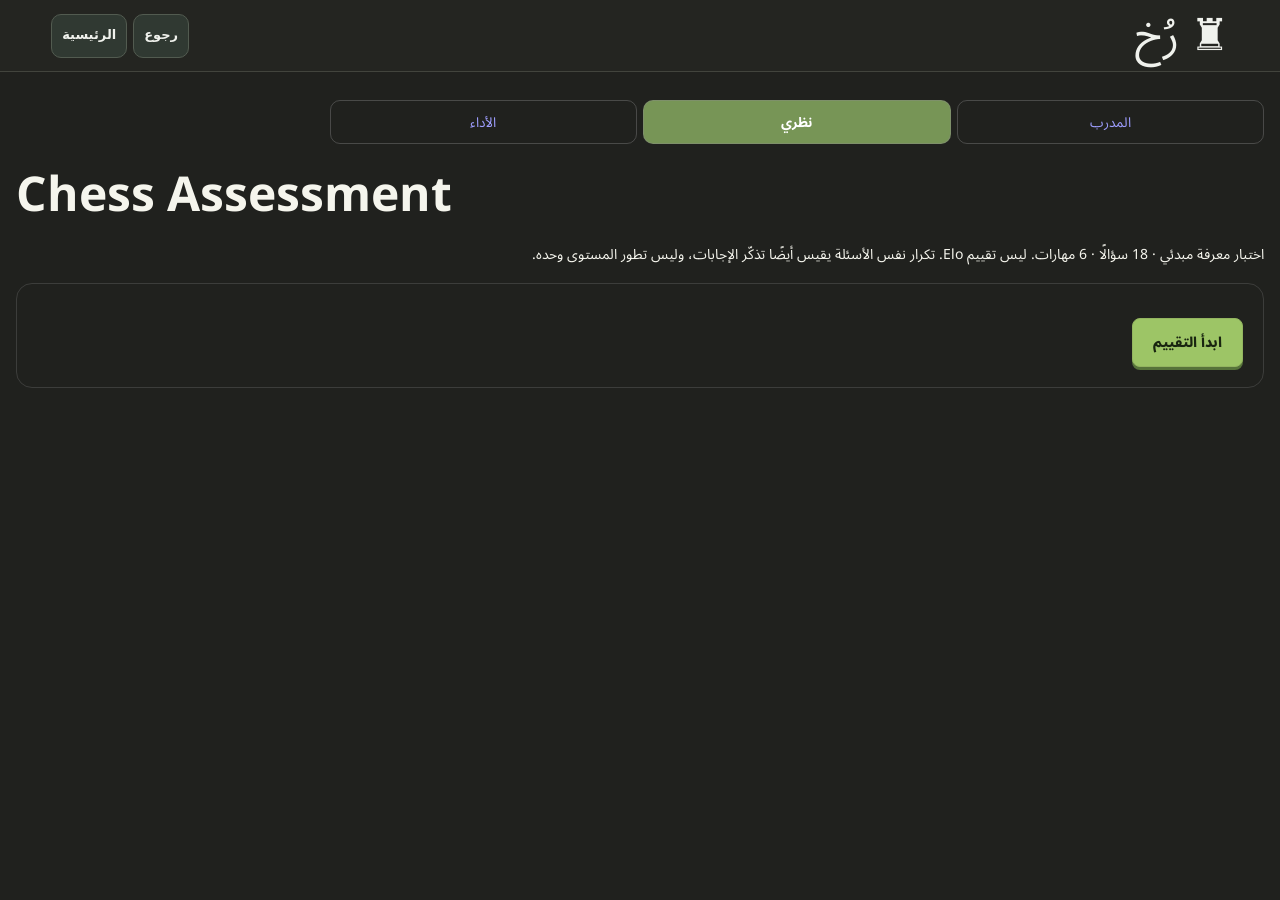
==== commit a1c9e339: "Add persistent home and section back navigation" ====
--- a/assessment.html
+++ b/assessment.html
@@ -1 +1 @@
-<!doctype html><html lang="ar" dir="rtl"><head><meta charset="utf-8"><meta name="viewport" content="width=device-width,initial-scale=1"><title>رُخ | Assessment</title><link rel="stylesheet" href="style.css?v=32"><link rel="stylesheet" href="club.css?v=61"><style>main{max-width:760px;margin:auto;padding:16px} .assessment{padding:20px;margin:16px 0;border:1px solid #7775;border-radius:16px} .answers{display:grid;gap:10px}.answers button{white-space:normal;text-align:right;padding:14px;min-height:48px} progress{width:100%;accent-color:#81a65c} .score-row{display:grid;grid-template-columns:100px 1fr 48px;gap:12px;align-items:center;margin:14px 0} [hidden]{display:none!important}.coach-nav{display:grid;grid-template-columns:repeat(4,minmax(0,1fr));gap:6px;margin:12px 0 20px;direction:rtl}.coach-nav a{display:flex;align-items:center;justify-content:center;text-align:center;min-height:44px;padding:6px;border:1px solid #8886;border-radius:10px;font-size:.85rem;text-decoration:none}.coach-nav a[aria-current=page]{background:#779556;color:#fff;font-weight:700}@media(max-width:380px){.coach-nav{grid-template-columns:repeat(2,minmax(0,1fr))}}</style></head><body><header><a class="brand" href="index.html">♜ رُخ</a></header><main><style>.rook-page-nav{display:flex;gap:8px;justify-content:space-between;margin:0 0 14px;direction:rtl}.rook-page-nav a,.rook-page-nav button{display:inline-flex;align-items:center;justify-content:center;min-height:44px;padding:0 14px;border:1px solid #65735a;border-radius:9px;background:#30382b;color:#e1ebd6;text-decoration:none;font:inherit;cursor:pointer}</style><nav class="rook-page-nav" aria-label="التنقل"><a href="index.html#home">⌂ الرئيسية</a><button type="button" id="rookBack">→ السابق</button></nav><script>document.getElementById("rookBack").onclick=()=>{try{const ref=new URL(document.referrer);if(ref.origin===location.origin&&ref.pathname.startsWith(new URL("./",location.href).pathname)&&history.length>1){history.back();return}}catch{}location.href="index.html#home"};</script><nav class="coach-nav" aria-label="أقسام المدرب"><a href="personal-coach.html">المدرب</a><a href="assessment.html" aria-current="page">نظري</a><a href="performance-dashboard.html">الأداء</a></nav><h1 lang="en" dir="ltr">Chess Assessment</h1><p>اختبار معرفة مبدئي · 18 سؤالًا · 6 مهارات. ليس تقييم Elo. تكرار نفس الأسئلة يقيس أيضًا تذكّر الإجابات، وليس تطور المستوى وحده.</p><section class="assessment" id="start"><p id="previous"></p><button class="primary" id="begin">ابدأ التقييم</button></section><section class="assessment" id="quiz" hidden><p id="counter"></p><progress id="progress" max="18" value="0"></progress><h3 id="question"></h3><div class="answers" id="answers"></div></section><section class="assessment" id="result" hidden><h2>نتيجة التقييم</h2><h3 id="total"></h3><div id="scores"></div><p id="recommend"></p><div id="links"></div><details><summary>مراجعة الإجابات</summary><div id="review"></div></details><button class="primary" id="again">إعادة الاختبار</button></section></main><script>const bank=[["Opening","في بداية المباراة، أي هدف له الأولوية عادة؟",["تحريك الوزير عدة مرات","السيطرة على المركز وتطوير القطع","دفع كل بيادق الجناح"],1,"التطوير والمركز يساعدان على أمان الملك."],["Opening","بعد رد غير متوقع من الخصم، ماذا تفعل؟",["تفحص تهديده وتختار نقلة مناسبة","تكرر الخط المحفوظ دون حساب","تضحي بقطعة فورًا"],0,"افهم الوضع بدل حفظ النقلات فقط."],["Opening","ما الهدف المعتاد من التبييت؟",["ترقية بيدق","منع كل الكشات","أمان الملك وتنشيط الرخ"],2,"التبييت يجمع بين الأمان والتطوير."],["Tactics","قطعة واحدة تهاجم قطعتين في وقت واحد. ما الاسم؟",["Fork","Opposition","Fortress"],0,"الهجوم المزدوج يسمى Fork."],["Tactics","قطعة لا تستطيع التحرك لأن ملكها سينكشف للكش. ما الحالة؟",["Skewer","Absolute pin","Discovered attack"],1,"التثبيت المطلق يمنع النقلة قانونيًا."],["Tactics","ما أول ما تفحصه عند البحث عن تكتيك؟",["لون المربعات فقط","عدد النقلات السابقة","الكشات والأخذ والتهديدات"],2,"النقلات الإجبارية مرشحات مهمة."],["Calculation","بعد اقتراح تضحية، ما الخطوة التالية؟",["احسب أقوى رد للخصم","افترض أنه سيقبلها","احسب نقلاتك وحدها"],0,"الحساب يشمل أفضل دفاع."],["Calculation","لو حسبت خطًا ينتهي بكسب رخ لكن ملكك في كش مات؟",["الخط رابح","الخط خاسر","الخط تعادل"],1,"المات يحسم المباراة بغض النظر عن المادة."],["Calculation","قبل تنفيذ نقلة حسبتها، ما الفحص الأخير؟",["تغيير الافتتاحية","تقييم سرعة الخصم فقط","الكشات والأخذ والتهديدات بعد نقلتك"],2,"افحص الأخطاء المباشرة قبل الالتزام."],["Middlegame","أين ينشط الرخ عادة؟",["عمود مفتوح يمكن دخوله بأمان","خلف قطع محاصرة دائمًا","أي مربع دون اعتبار للوضع"],0,"العمود المفتوح يزيد نشاط الرخ."],["Middlegame","ما معنى Outpost للحصان؟",["مربع ترقية","مربع قوي يصعب طرده ببيدق","مربع يجب تركه فورًا"],1,"المربع المتقدم المستقر يدعم نشاط الحصان."],["Middlegame","إذا لم توجد فرصة تكتيكية واضحة؟",["ضحّ بالوزير","حرّك قطعة عشوائيًا","حسّن أقل قطعك نشاطًا"],2,"تحسين القطع يبني فرصًا مستقبلية."],["Endgame","ملك وفيل ضد ملك فقط، ما النتيجة؟",["تعادل لعدم كفاية المادة","فوز إجباري","خسارة إجباريّة"],0,"لا يمكن تحقيق كش مات بهذه المادة."],["Endgame","في نهاية رخ، أين يفضّل وضع الرخ بالنسبة للبيدق المار غالبًا؟",["أمام ملكك دائمًا","خلف البيدق المار","في زاوية عشوائية"],1,"قاعدة تاراش إرشادية ولها استثناءات."],["Endgame","ملك ليس في كش ولا يملك نقلة قانونية. النتيجة؟",["فوز","خسارة","تعادل بالردب"],2,"الردب ليس كش مات."],["Defense","ملكك في كش. ما الأولوية؟",["إزالة الكش بنقلة قانونية","تهديد الوزير مهما كان","دفع بيدق بعيد"],0,"لا يجوز ترك الملك في كش."],["Defense","عند التأخر ماديًا، ما وسيلة إنقاذ محتملة؟",["التبديل دائمًا","الكش الدائم إذا أمكن فرضه","الاستسلام دائمًا"],1,"الكش الدائم قد يؤدي إلى التكرار."],["Defense","قبل الدفاع عن قطعة مهددة، ماذا تفحص؟",["لون القطعة","عدد الجمهور","إمكان الأخذ أو التهديد المضاد أو الدفاع الآمن"],2,"قارن الردود القانونية والآمنة."]];const $=id=>document.getElementById(id);const links={Opening:'opening-mastery.html',Tactics:'index.html#tactics-lab',Calculation:'index.html#calculation',Middlegame:'index.html#middlegame',Endgame:'index.html#practical-endgames',Defense:'index.html#gameTips'};let i=0,answers=[];function start(){i=0;answers=[];$('start').hidden=true;$('result').hidden=true;$('quiz').hidden=false;show()}function show(){const q=bank[i];$('counter').textContent=(i+1)+' / '+bank.length+' · '+q[0];$('progress').value=i;$('question').textContent=q[1];$('answers').replaceChildren();const order=[0,1,2];for(let j=order.length-1;j>0;j--){const k=Math.floor(Math.random()*(j+1));[order[j],order[k]]=[order[k],order[j]]}for(const n of order){const b=document.createElement('button');b.className='premium-btn';b.textContent=q[2][n];b.onclick=()=>{answers.push(n);i++;i===bank.length?finish():show()};$('answers').append(b)}}function finish(){$('quiz').hidden=true;$('result').hidden=false;const scores={};let total=0;$('review').replaceChildren();bank.forEach((q,n)=>{scores[q[0]]??=0;const correct=answers[n]===q[3];if(correct){scores[q[0]]++;total++}const p=document.createElement('p');p.textContent=(correct?'✓ ':'✗ ')+q[1]+' — إجابتك: '+q[2][answers[n]]+' · الصحيح: '+q[2][q[3]]+' · '+q[4];$('review').append(p)});$('total').textContent=total+' / '+bank.length;$('scores').replaceChildren();for(const [name,n] of Object.entries(scores)){const row=document.createElement('div');row.className='score-row';const label=document.createElement('span');label.textContent=name;const bar=document.createElement('progress');bar.max=3;bar.value=n;const value=document.createElement('span');value.textContent=n+'/3';row.append(label,bar,value);$('scores').append(row)}const min=Math.min(...Object.values(scores));const weak=Object.keys(scores).filter(k=>scores[k]===min);$('recommend').textContent=min===3?'نتيجة ممتازة في المعرفة الأساسية؛ الخطوة التالية اختبار عملي على الرقعة.':'ابدأ بمراجعة المجالات الأقل نتيجة:';$('links').replaceChildren();if(min===3){const a=document.createElement('a');a.href='personal-coach.html';a.className='premium-btn';a.textContent='انتقل لخطة التدريب';$('links').append(a)}for(const k of min===3?[]:weak){const a=document.createElement('a');a.className='premium-btn';a.style.display='block';a.style.margin='8px 0';a.href=links[k];a.textContent=k;$('links').append(a)}try{localStorage.setItem('rook-assessment-v1',JSON.stringify({total,scores,date:new Date().toISOString()}))}catch{}}$('begin').onclick=start;$('again').onclick=start;try{const p=JSON.parse(localStorage.getItem('rook-assessment-v1'));if(p)$('previous').textContent='آخر نتيجة: '+p.total+'/18'}catch{}</script></body></html>+<!doctype html><html lang="ar" dir="rtl"><head><meta charset="utf-8"><meta name="viewport" content="width=device-width,initial-scale=1"><title>رُخ | Assessment</title><link rel="stylesheet" href="style.css?v=32"><link rel="stylesheet" href="club.css?v=61"><style>main{max-width:760px;margin:auto;padding:16px} .assessment{padding:20px;margin:16px 0;border:1px solid #7775;border-radius:16px} .answers{display:grid;gap:10px}.answers button{white-space:normal;text-align:right;padding:14px;min-height:48px} progress{width:100%;accent-color:#81a65c} .score-row{display:grid;grid-template-columns:100px 1fr 48px;gap:12px;align-items:center;margin:14px 0} [hidden]{display:none!important}.coach-nav{display:grid;grid-template-columns:repeat(4,minmax(0,1fr));gap:6px;margin:12px 0 20px;direction:rtl}.coach-nav a{display:flex;align-items:center;justify-content:center;text-align:center;min-height:44px;padding:6px;border:1px solid #8886;border-radius:10px;font-size:.85rem;text-decoration:none}.coach-nav a[aria-current=page]{background:#779556;color:#fff;font-weight:700}@media(max-width:380px){.coach-nav{grid-template-columns:repeat(2,minmax(0,1fr))}}</style><link rel="stylesheet" href="site-nav.css"><script type="module" src="site-nav.js"></script></head><body><header class="rook-site-header"><a class="brand" href="index.html#home">♜ رُخ</a><nav class="rook-header-nav" aria-label="التنقل"><a class="rook-back" href="index.html?section=progress">رجوع</a><a class="rook-home" href="index.html#home">الرئيسية</a></nav></header><main><nav class="coach-nav" aria-label="أقسام المدرب"><a href="personal-coach.html">المدرب</a><a href="assessment.html" aria-current="page">نظري</a><a href="performance-dashboard.html">الأداء</a></nav><h1 lang="en" dir="ltr">Chess Assessment</h1><p>اختبار معرفة مبدئي · 18 سؤالًا · 6 مهارات. ليس تقييم Elo. تكرار نفس الأسئلة يقيس أيضًا تذكّر الإجابات، وليس تطور المستوى وحده.</p><section class="assessment" id="start"><p id="previous"></p><button class="primary" id="begin">ابدأ التقييم</button></section><section class="assessment" id="quiz" hidden><p id="counter"></p><progress id="progress" max="18" value="0"></progress><h3 id="question"></h3><div class="answers" id="answers"></div></section><section class="assessment" id="result" hidden><h2>نتيجة التقييم</h2><h3 id="total"></h3><div id="scores"></div><p id="recommend"></p><div id="links"></div><details><summary>مراجعة الإجابات</summary><div id="review"></div></details><button class="primary" id="again">إعادة الاختبار</button></section></main><script>const bank=[["Opening","في بداية المباراة، أي هدف له الأولوية عادة؟",["تحريك الوزير عدة مرات","السيطرة على المركز وتطوير القطع","دفع كل بيادق الجناح"],1,"التطوير والمركز يساعدان على أمان الملك."],["Opening","بعد رد غير متوقع من الخصم، ماذا تفعل؟",["تفحص تهديده وتختار نقلة مناسبة","تكرر الخط المحفوظ دون حساب","تضحي بقطعة فورًا"],0,"افهم الوضع بدل حفظ النقلات فقط."],["Opening","ما الهدف المعتاد من التبييت؟",["ترقية بيدق","منع كل الكشات","أمان الملك وتنشيط الرخ"],2,"التبييت يجمع بين الأمان والتطوير."],["Tactics","قطعة واحدة تهاجم قطعتين في وقت واحد. ما الاسم؟",["Fork","Opposition","Fortress"],0,"الهجوم المزدوج يسمى Fork."],["Tactics","قطعة لا تستطيع التحرك لأن ملكها سينكشف للكش. ما الحالة؟",["Skewer","Absolute pin","Discovered attack"],1,"التثبيت المطلق يمنع النقلة قانونيًا."],["Tactics","ما أول ما تفحصه عند البحث عن تكتيك؟",["لون المربعات فقط","عدد النقلات السابقة","الكشات والأخذ والتهديدات"],2,"النقلات الإجبارية مرشحات مهمة."],["Calculation","بعد اقتراح تضحية، ما الخطوة التالية؟",["احسب أقوى رد للخصم","افترض أنه سيقبلها","احسب نقلاتك وحدها"],0,"الحساب يشمل أفضل دفاع."],["Calculation","لو حسبت خطًا ينتهي بكسب رخ لكن ملكك في كش مات؟",["الخط رابح","الخط خاسر","الخط تعادل"],1,"المات يحسم المباراة بغض النظر عن المادة."],["Calculation","قبل تنفيذ نقلة حسبتها، ما الفحص الأخير؟",["تغيير الافتتاحية","تقييم سرعة الخصم فقط","الكشات والأخذ والتهديدات بعد نقلتك"],2,"افحص الأخطاء المباشرة قبل الالتزام."],["Middlegame","أين ينشط الرخ عادة؟",["عمود مفتوح يمكن دخوله بأمان","خلف قطع محاصرة دائمًا","أي مربع دون اعتبار للوضع"],0,"العمود المفتوح يزيد نشاط الرخ."],["Middlegame","ما معنى Outpost للحصان؟",["مربع ترقية","مربع قوي يصعب طرده ببيدق","مربع يجب تركه فورًا"],1,"المربع المتقدم المستقر يدعم نشاط الحصان."],["Middlegame","إذا لم توجد فرصة تكتيكية واضحة؟",["ضحّ بالوزير","حرّك قطعة عشوائيًا","حسّن أقل قطعك نشاطًا"],2,"تحسين القطع يبني فرصًا مستقبلية."],["Endgame","ملك وفيل ضد ملك فقط، ما النتيجة؟",["تعادل لعدم كفاية المادة","فوز إجباري","خسارة إجباريّة"],0,"لا يمكن تحقيق كش مات بهذه المادة."],["Endgame","في نهاية رخ، أين يفضّل وضع الرخ بالنسبة للبيدق المار غالبًا؟",["أمام ملكك دائمًا","خلف البيدق المار","في زاوية عشوائية"],1,"قاعدة تاراش إرشادية ولها استثناءات."],["Endgame","ملك ليس في كش ولا يملك نقلة قانونية. النتيجة؟",["فوز","خسارة","تعادل بالردب"],2,"الردب ليس كش مات."],["Defense","ملكك في كش. ما الأولوية؟",["إزالة الكش بنقلة قانونية","تهديد الوزير مهما كان","دفع بيدق بعيد"],0,"لا يجوز ترك الملك في كش."],["Defense","عند التأخر ماديًا، ما وسيلة إنقاذ محتملة؟",["التبديل دائمًا","الكش الدائم إذا أمكن فرضه","الاستسلام دائمًا"],1,"الكش الدائم قد يؤدي إلى التكرار."],["Defense","قبل الدفاع عن قطعة مهددة، ماذا تفحص؟",["لون القطعة","عدد الجمهور","إمكان الأخذ أو التهديد المضاد أو الدفاع الآمن"],2,"قارن الردود القانونية والآمنة."]];const $=id=>document.getElementById(id);const links={Opening:'opening-mastery.html',Tactics:'index.html#tactics-lab',Calculation:'index.html#calculation',Middlegame:'index.html#middlegame',Endgame:'index.html#practical-endgames',Defense:'index.html#safety'};let i=0,answers=[];function start(){i=0;answers=[];$('start').hidden=true;$('result').hidden=true;$('quiz').hidden=false;show()}function show(){const q=bank[i];$('counter').textContent=(i+1)+' / '+bank.length+' · '+q[0];$('progress').value=i;$('question').textContent=q[1];$('answers').replaceChildren();const order=[0,1,2];for(let j=order.length-1;j>0;j--){const k=Math.floor(Math.random()*(j+1));[order[j],order[k]]=[order[k],order[j]]}for(const n of order){const b=document.createElement('button');b.className='premium-btn';b.textContent=q[2][n];b.onclick=()=>{answers.push(n);i++;i===bank.length?finish():show()};$('answers').append(b)}}function finish(){$('quiz').hidden=true;$('result').hidden=false;const scores={};let total=0;$('review').replaceChildren();bank.forEach((q,n)=>{scores[q[0]]??=0;const correct=answers[n]===q[3];if(correct){scores[q[0]]++;total++}const p=document.createElement('p');p.textContent=(correct?'✓ ':'✗ ')+q[1]+' — إجابتك: '+q[2][answers[n]]+' · الصحيح: '+q[2][q[3]]+' · '+q[4];$('review').append(p)});$('total').textContent=total+' / '+bank.length;$('scores').replaceChildren();for(const [name,n] of Object.entries(scores)){const row=document.createElement('div');row.className='score-row';const label=document.createElement('span');label.textContent=name;const bar=document.createElement('progress');bar.max=3;bar.value=n;const value=document.createElement('span');value.textContent=n+'/3';row.append(label,bar,value);$('scores').append(row)}const min=Math.min(...Object.values(scores));const weak=Object.keys(scores).filter(k=>scores[k]===min);$('recommend').textContent=min===3?'نتيجة ممتازة في المعرفة الأساسية؛ الخطوة التالية تطبيق المعرفة في تدريبات الأقسام.':'ابدأ بمراجعة المجالات الأقل نتيجة:';$('links').replaceChildren();if(min===3){const a=document.createElement('a');a.href='personal-coach.html';a.className='premium-btn';a.textContent='انتقل لخطة التدريب';$('links').append(a)}for(const k of min===3?[]:weak){const a=document.createElement('a');a.className='premium-btn';a.style.display='block';a.style.margin='8px 0';a.href=links[k];a.textContent=k;$('links').append(a)}try{const record={total,scores,date:new Date().toISOString()};localStorage.setItem('rook-assessment-v1',JSON.stringify(record));let history;try{history=JSON.parse(localStorage.getItem('rook-theory-history-v1')||'[]')}catch{history=[]}localStorage.setItem('rook-theory-history-v1',JSON.stringify([...(Array.isArray(history)?history:[]),record].slice(-100)))}catch{}}$('begin').onclick=start;$('again').onclick=start;try{const p=JSON.parse(localStorage.getItem('rook-assessment-v1'));if(p)$('previous').textContent='آخر نتيجة: '+p.total+'/18'}catch{}</script></body></html>
--- a/style.css
+++ b/style.css
@@ -391,3 +391,6 @@
   .training-view :is(.coach, .unit-card) p { overflow-wrap: anywhere; }
 }
 @media (prefers-reduced-motion: reduce) { .training-view :is(button,a) { transition: none !important; } }
+
+/* V318 readable Arabic prose */
+:where(main,article,section) :where(p,li){text-wrap:pretty;overflow-wrap:break-word;word-break:normal;line-height:1.7} :where(h1,h2,h3,h4){text-wrap:balance} #fundRule p{margin:0 0 10px;line-height:1.7;font-size:clamp(14px,4vw,18px);text-wrap:pretty} #fundRule p:last-child{margin-bottom:0} #fundLabel:empty,#fundFeedback:empty,#fundTask:empty{display:none!important} @media(max-width:600px){:where(.coach,.unit-card) p{font-size:clamp(14px,3.8vw,17px);line-height:1.7;text-wrap:pretty} #fundRule p{text-wrap:balance;text-align:start}}
--- a/site-nav.css
+++ b/site-nav.css
@@ -0,0 +1,57 @@
+body > .rook-site-header {
+  position: sticky;
+  top: 0;
+  z-index: 4;
+  box-sizing: border-box;
+  min-height: 58px;
+  overflow: visible;
+}
+
+.rook-site-header:has(> .rook-header-nav) {
+  display: flex;
+  align-items: center;
+  justify-content: space-between;
+  gap: 8px;
+  padding-inline: 4%;
+  background: #242521;
+  border-bottom: 1px solid #42443d;
+}
+
+.rook-site-header .brand {
+  text-decoration: none;
+}
+
+.rook-site-header > .brand {
+  color: #f0f2ed;
+}
+
+.rook-site-header .rook-header-nav {
+  display: flex;
+  align-items: center;
+  gap: 6px;
+  flex: none;
+}
+
+.rook-header-nav a {
+  display: inline-flex;
+  align-items: center;
+  min-height: 44px;
+  box-sizing: border-box;
+  padding: 6px 10px;
+  border: 1px solid #525b50;
+  border-radius: 10px;
+  background: #303932;
+  color: #f0f2ed;
+  font: 650 13px/1.4 system-ui, sans-serif;
+  text-decoration: none;
+}
+
+.rook-header-nav a[hidden] {
+  display: none;
+}
+
+.rook-header-nav a:focus-visible,
+.rook-site-header .brand:focus-visible {
+  outline: 2px solid #e7c78a;
+  outline-offset: 2px;
+}
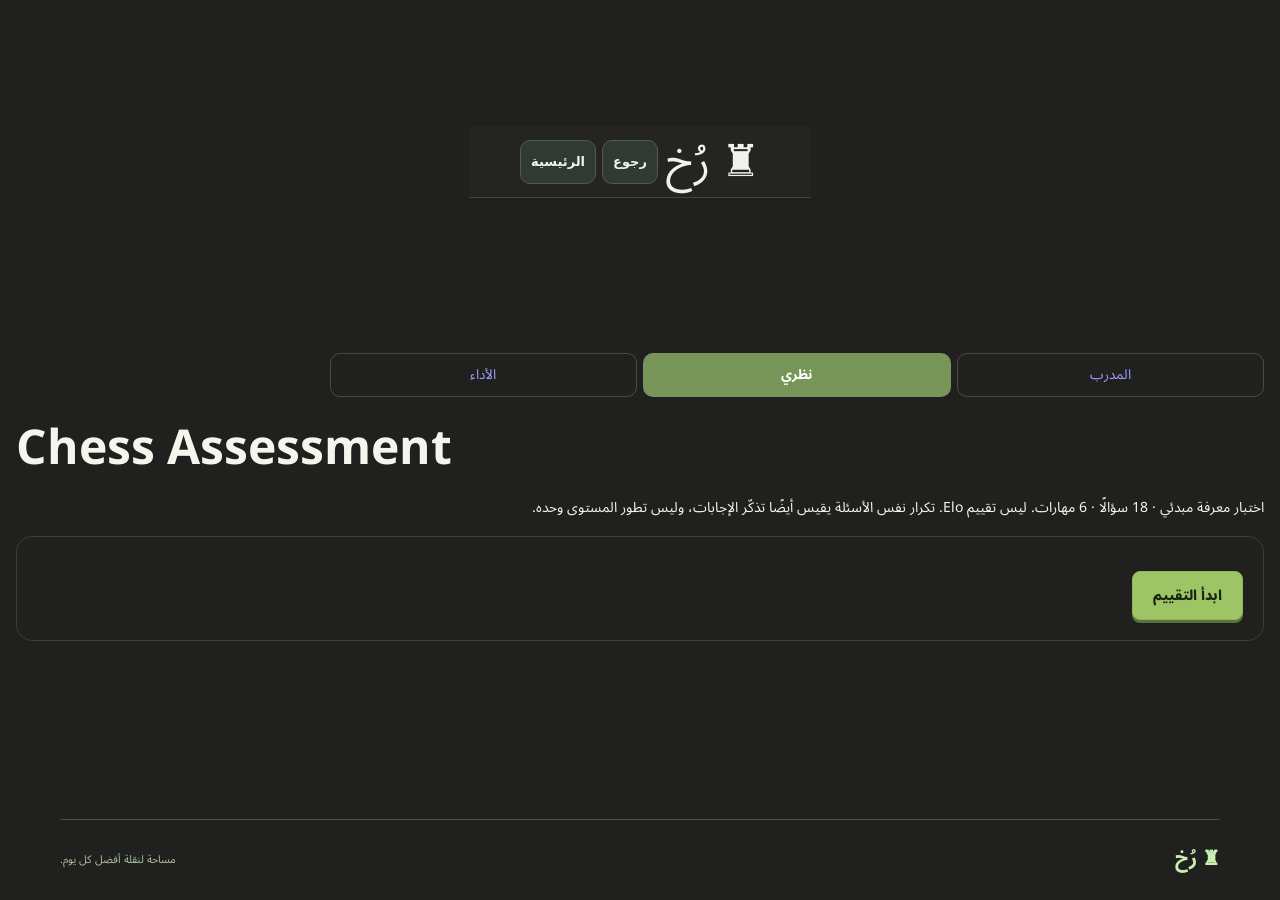
==== commit e82b743a: "Unify the footer across Rook pages" ====
--- a/assessment.html
+++ b/assessment.html
@@ -1 +1 @@
-<!doctype html><html lang="ar" dir="rtl"><head><meta charset="utf-8"><meta name="viewport" content="width=device-width,initial-scale=1"><title>رُخ | Assessment</title><link rel="stylesheet" href="style.css?v=32"><link rel="stylesheet" href="club.css?v=61"><style>main{max-width:760px;margin:auto;padding:16px} .assessment{padding:20px;margin:16px 0;border:1px solid #7775;border-radius:16px} .answers{display:grid;gap:10px}.answers button{white-space:normal;text-align:right;padding:14px;min-height:48px} progress{width:100%;accent-color:#81a65c} .score-row{display:grid;grid-template-columns:100px 1fr 48px;gap:12px;align-items:center;margin:14px 0} [hidden]{display:none!important}.coach-nav{display:grid;grid-template-columns:repeat(4,minmax(0,1fr));gap:6px;margin:12px 0 20px;direction:rtl}.coach-nav a{display:flex;align-items:center;justify-content:center;text-align:center;min-height:44px;padding:6px;border:1px solid #8886;border-radius:10px;font-size:.85rem;text-decoration:none}.coach-nav a[aria-current=page]{background:#779556;color:#fff;font-weight:700}@media(max-width:380px){.coach-nav{grid-template-columns:repeat(2,minmax(0,1fr))}}</style><link rel="stylesheet" href="site-nav.css"><script type="module" src="site-nav.js"></script></head><body><header class="rook-site-header"><a class="brand" href="index.html#home">♜ رُخ</a><nav class="rook-header-nav" aria-label="التنقل"><a class="rook-back" href="index.html?section=progress">رجوع</a><a class="rook-home" href="index.html#home">الرئيسية</a></nav></header><main><nav class="coach-nav" aria-label="أقسام المدرب"><a href="personal-coach.html">المدرب</a><a href="assessment.html" aria-current="page">نظري</a><a href="performance-dashboard.html">الأداء</a></nav><h1 lang="en" dir="ltr">Chess Assessment</h1><p>اختبار معرفة مبدئي · 18 سؤالًا · 6 مهارات. ليس تقييم Elo. تكرار نفس الأسئلة يقيس أيضًا تذكّر الإجابات، وليس تطور المستوى وحده.</p><section class="assessment" id="start"><p id="previous"></p><button class="primary" id="begin">ابدأ التقييم</button></section><section class="assessment" id="quiz" hidden><p id="counter"></p><progress id="progress" max="18" value="0"></progress><h3 id="question"></h3><div class="answers" id="answers"></div></section><section class="assessment" id="result" hidden><h2>نتيجة التقييم</h2><h3 id="total"></h3><div id="scores"></div><p id="recommend"></p><div id="links"></div><details><summary>مراجعة الإجابات</summary><div id="review"></div></details><button class="primary" id="again">إعادة الاختبار</button></section></main><script>const bank=[["Opening","في بداية المباراة، أي هدف له الأولوية عادة؟",["تحريك الوزير عدة مرات","السيطرة على المركز وتطوير القطع","دفع كل بيادق الجناح"],1,"التطوير والمركز يساعدان على أمان الملك."],["Opening","بعد رد غير متوقع من الخصم، ماذا تفعل؟",["تفحص تهديده وتختار نقلة مناسبة","تكرر الخط المحفوظ دون حساب","تضحي بقطعة فورًا"],0,"افهم الوضع بدل حفظ النقلات فقط."],["Opening","ما الهدف المعتاد من التبييت؟",["ترقية بيدق","منع كل الكشات","أمان الملك وتنشيط الرخ"],2,"التبييت يجمع بين الأمان والتطوير."],["Tactics","قطعة واحدة تهاجم قطعتين في وقت واحد. ما الاسم؟",["Fork","Opposition","Fortress"],0,"الهجوم المزدوج يسمى Fork."],["Tactics","قطعة لا تستطيع التحرك لأن ملكها سينكشف للكش. ما الحالة؟",["Skewer","Absolute pin","Discovered attack"],1,"التثبيت المطلق يمنع النقلة قانونيًا."],["Tactics","ما أول ما تفحصه عند البحث عن تكتيك؟",["لون المربعات فقط","عدد النقلات السابقة","الكشات والأخذ والتهديدات"],2,"النقلات الإجبارية مرشحات مهمة."],["Calculation","بعد اقتراح تضحية، ما الخطوة التالية؟",["احسب أقوى رد للخصم","افترض أنه سيقبلها","احسب نقلاتك وحدها"],0,"الحساب يشمل أفضل دفاع."],["Calculation","لو حسبت خطًا ينتهي بكسب رخ لكن ملكك في كش مات؟",["الخط رابح","الخط خاسر","الخط تعادل"],1,"المات يحسم المباراة بغض النظر عن المادة."],["Calculation","قبل تنفيذ نقلة حسبتها، ما الفحص الأخير؟",["تغيير الافتتاحية","تقييم سرعة الخصم فقط","الكشات والأخذ والتهديدات بعد نقلتك"],2,"افحص الأخطاء المباشرة قبل الالتزام."],["Middlegame","أين ينشط الرخ عادة؟",["عمود مفتوح يمكن دخوله بأمان","خلف قطع محاصرة دائمًا","أي مربع دون اعتبار للوضع"],0,"العمود المفتوح يزيد نشاط الرخ."],["Middlegame","ما معنى Outpost للحصان؟",["مربع ترقية","مربع قوي يصعب طرده ببيدق","مربع يجب تركه فورًا"],1,"المربع المتقدم المستقر يدعم نشاط الحصان."],["Middlegame","إذا لم توجد فرصة تكتيكية واضحة؟",["ضحّ بالوزير","حرّك قطعة عشوائيًا","حسّن أقل قطعك نشاطًا"],2,"تحسين القطع يبني فرصًا مستقبلية."],["Endgame","ملك وفيل ضد ملك فقط، ما النتيجة؟",["تعادل لعدم كفاية المادة","فوز إجباري","خسارة إجباريّة"],0,"لا يمكن تحقيق كش مات بهذه المادة."],["Endgame","في نهاية رخ، أين يفضّل وضع الرخ بالنسبة للبيدق المار غالبًا؟",["أمام ملكك دائمًا","خلف البيدق المار","في زاوية عشوائية"],1,"قاعدة تاراش إرشادية ولها استثناءات."],["Endgame","ملك ليس في كش ولا يملك نقلة قانونية. النتيجة؟",["فوز","خسارة","تعادل بالردب"],2,"الردب ليس كش مات."],["Defense","ملكك في كش. ما الأولوية؟",["إزالة الكش بنقلة قانونية","تهديد الوزير مهما كان","دفع بيدق بعيد"],0,"لا يجوز ترك الملك في كش."],["Defense","عند التأخر ماديًا، ما وسيلة إنقاذ محتملة؟",["التبديل دائمًا","الكش الدائم إذا أمكن فرضه","الاستسلام دائمًا"],1,"الكش الدائم قد يؤدي إلى التكرار."],["Defense","قبل الدفاع عن قطعة مهددة، ماذا تفحص؟",["لون القطعة","عدد الجمهور","إمكان الأخذ أو التهديد المضاد أو الدفاع الآمن"],2,"قارن الردود القانونية والآمنة."]];const $=id=>document.getElementById(id);const links={Opening:'opening-mastery.html',Tactics:'index.html#tactics-lab',Calculation:'index.html#calculation',Middlegame:'index.html#middlegame',Endgame:'index.html#practical-endgames',Defense:'index.html#safety'};let i=0,answers=[];function start(){i=0;answers=[];$('start').hidden=true;$('result').hidden=true;$('quiz').hidden=false;show()}function show(){const q=bank[i];$('counter').textContent=(i+1)+' / '+bank.length+' · '+q[0];$('progress').value=i;$('question').textContent=q[1];$('answers').replaceChildren();const order=[0,1,2];for(let j=order.length-1;j>0;j--){const k=Math.floor(Math.random()*(j+1));[order[j],order[k]]=[order[k],order[j]]}for(const n of order){const b=document.createElement('button');b.className='premium-btn';b.textContent=q[2][n];b.onclick=()=>{answers.push(n);i++;i===bank.length?finish():show()};$('answers').append(b)}}function finish(){$('quiz').hidden=true;$('result').hidden=false;const scores={};let total=0;$('review').replaceChildren();bank.forEach((q,n)=>{scores[q[0]]??=0;const correct=answers[n]===q[3];if(correct){scores[q[0]]++;total++}const p=document.createElement('p');p.textContent=(correct?'✓ ':'✗ ')+q[1]+' — إجابتك: '+q[2][answers[n]]+' · الصحيح: '+q[2][q[3]]+' · '+q[4];$('review').append(p)});$('total').textContent=total+' / '+bank.length;$('scores').replaceChildren();for(const [name,n] of Object.entries(scores)){const row=document.createElement('div');row.className='score-row';const label=document.createElement('span');label.textContent=name;const bar=document.createElement('progress');bar.max=3;bar.value=n;const value=document.createElement('span');value.textContent=n+'/3';row.append(label,bar,value);$('scores').append(row)}const min=Math.min(...Object.values(scores));const weak=Object.keys(scores).filter(k=>scores[k]===min);$('recommend').textContent=min===3?'نتيجة ممتازة في المعرفة الأساسية؛ الخطوة التالية تطبيق المعرفة في تدريبات الأقسام.':'ابدأ بمراجعة المجالات الأقل نتيجة:';$('links').replaceChildren();if(min===3){const a=document.createElement('a');a.href='personal-coach.html';a.className='premium-btn';a.textContent='انتقل لخطة التدريب';$('links').append(a)}for(const k of min===3?[]:weak){const a=document.createElement('a');a.className='premium-btn';a.style.display='block';a.style.margin='8px 0';a.href=links[k];a.textContent=k;$('links').append(a)}try{const record={total,scores,date:new Date().toISOString()};localStorage.setItem('rook-assessment-v1',JSON.stringify(record));let history;try{history=JSON.parse(localStorage.getItem('rook-theory-history-v1')||'[]')}catch{history=[]}localStorage.setItem('rook-theory-history-v1',JSON.stringify([...(Array.isArray(history)?history:[]),record].slice(-100)))}catch{}}$('begin').onclick=start;$('again').onclick=start;try{const p=JSON.parse(localStorage.getItem('rook-assessment-v1'));if(p)$('previous').textContent='آخر نتيجة: '+p.total+'/18'}catch{}</script></body></html>+<!doctype html><html lang="ar" dir="rtl"><head><meta charset="utf-8"><meta name="viewport" content="width=device-width,initial-scale=1"><title>رُخ | Assessment</title><link rel="stylesheet" href="style.css?v=32"><link rel="stylesheet" href="club.css?v=61"><style>main{max-width:760px;margin:auto;padding:16px} .assessment{padding:20px;margin:16px 0;border:1px solid #7775;border-radius:16px} .answers{display:grid;gap:10px}.answers button{white-space:normal;text-align:right;padding:14px;min-height:48px} progress{width:100%;accent-color:#81a65c} .score-row{display:grid;grid-template-columns:100px 1fr 48px;gap:12px;align-items:center;margin:14px 0} [hidden]{display:none!important}.coach-nav{display:grid;grid-template-columns:repeat(4,minmax(0,1fr));gap:6px;margin:12px 0 20px;direction:rtl}.coach-nav a{display:flex;align-items:center;justify-content:center;text-align:center;min-height:44px;padding:6px;border:1px solid #8886;border-radius:10px;font-size:.85rem;text-decoration:none}.coach-nav a[aria-current=page]{background:#779556;color:#fff;font-weight:700}@media(max-width:380px){.coach-nav{grid-template-columns:repeat(2,minmax(0,1fr))}}</style><link rel="stylesheet" href="site-nav.css?v=327"><script type="module" src="site-nav.js?v=329"></script><link rel="stylesheet" href="site-footer.css"></head><body class="rook-page"><header class="rook-site-header"><a class="brand" href="index.html?v=329#home">♜ رُخ</a><nav class="rook-header-nav" aria-label="التنقل"><a class="rook-back" href="index.html?v=329&amp;section=progress">رجوع</a><a class="rook-home" href="index.html?v=329#home">الرئيسية</a></nav></header><main><nav class="coach-nav" aria-label="أقسام المدرب"><a href="personal-coach.html">المدرب</a><a href="assessment.html" aria-current="page">نظري</a><a href="performance-dashboard.html">الأداء</a></nav><h1 lang="en" dir="ltr">Chess Assessment</h1><p>اختبار معرفة مبدئي · 18 سؤالًا · 6 مهارات. ليس تقييم Elo. تكرار نفس الأسئلة يقيس أيضًا تذكّر الإجابات، وليس تطور المستوى وحده.</p><section class="assessment" id="start"><p id="previous"></p><button class="primary" id="begin">ابدأ التقييم</button></section><section class="assessment" id="quiz" hidden><p id="counter"></p><progress id="progress" max="18" value="0"></progress><h3 id="question"></h3><div class="answers" id="answers"></div></section><section class="assessment" id="result" hidden><h2>نتيجة التقييم</h2><h3 id="total"></h3><div id="scores"></div><p id="recommend"></p><div id="links"></div><details><summary>مراجعة الإجابات</summary><div id="review"></div></details><button class="primary" id="again">إعادة الاختبار</button></section></main><footer class="rook-footer" aria-label="تذييل الموقع"><div><b>♜ رُخ</b><span>مساحة لنقلة أفضل كل يوم.</span></div></footer><script>const bank=[["Opening","في بداية المباراة، أي هدف له الأولوية عادة؟",["تحريك الوزير عدة مرات","السيطرة على المركز وتطوير القطع","دفع كل بيادق الجناح"],1,"التطوير والمركز يساعدان على أمان الملك."],["Opening","بعد رد غير متوقع من الخصم، ماذا تفعل؟",["تفحص تهديده وتختار نقلة مناسبة","تكرر الخط المحفوظ دون حساب","تضحي بقطعة فورًا"],0,"افهم الوضع بدل حفظ النقلات فقط."],["Opening","ما الهدف المعتاد من التبييت؟",["ترقية بيدق","منع كل الكشات","أمان الملك وتنشيط الرخ"],2,"التبييت يجمع بين الأمان والتطوير."],["Tactics","قطعة واحدة تهاجم قطعتين في وقت واحد. ما الاسم؟",["Fork","Opposition","Fortress"],0,"الهجوم المزدوج يسمى Fork."],["Tactics","قطعة لا تستطيع التحرك لأن ملكها سينكشف للكش. ما الحالة؟",["Skewer","Absolute pin","Discovered attack"],1,"التثبيت المطلق يمنع النقلة قانونيًا."],["Tactics","ما أول ما تفحصه عند البحث عن تكتيك؟",["لون المربعات فقط","عدد النقلات السابقة","الكشات والأخذ والتهديدات"],2,"النقلات الإجبارية مرشحات مهمة."],["Calculation","بعد اقتراح تضحية، ما الخطوة التالية؟",["احسب أقوى رد للخصم","افترض أنه سيقبلها","احسب نقلاتك وحدها"],0,"الحساب يشمل أفضل دفاع."],["Calculation","لو حسبت خطًا ينتهي بكسب رخ لكن ملكك في كش مات؟",["الخط رابح","الخط خاسر","الخط تعادل"],1,"المات يحسم المباراة بغض النظر عن المادة."],["Calculation","قبل تنفيذ نقلة حسبتها، ما الفحص الأخير؟",["تغيير الافتتاحية","تقييم سرعة الخصم فقط","الكشات والأخذ والتهديدات بعد نقلتك"],2,"افحص الأخطاء المباشرة قبل الالتزام."],["Middlegame","أين ينشط الرخ عادة؟",["عمود مفتوح يمكن دخوله بأمان","خلف قطع محاصرة دائمًا","أي مربع دون اعتبار للوضع"],0,"العمود المفتوح يزيد نشاط الرخ."],["Middlegame","ما معنى Outpost للحصان؟",["مربع ترقية","مربع قوي يصعب طرده ببيدق","مربع يجب تركه فورًا"],1,"المربع المتقدم المستقر يدعم نشاط الحصان."],["Middlegame","إذا لم توجد فرصة تكتيكية واضحة؟",["ضحّ بالوزير","حرّك قطعة عشوائيًا","حسّن أقل قطعك نشاطًا"],2,"تحسين القطع يبني فرصًا مستقبلية."],["Endgame","ملك وفيل ضد ملك فقط، ما النتيجة؟",["تعادل لعدم كفاية المادة","فوز إجباري","خسارة إجباريّة"],0,"لا يمكن تحقيق كش مات بهذه المادة."],["Endgame","في نهاية رخ، أين يفضّل وضع الرخ بالنسبة للبيدق المار غالبًا؟",["أمام ملكك دائمًا","خلف البيدق المار","في زاوية عشوائية"],1,"قاعدة تاراش إرشادية ولها استثناءات."],["Endgame","ملك ليس في كش ولا يملك نقلة قانونية. النتيجة؟",["فوز","خسارة","تعادل بالردب"],2,"الردب ليس كش مات."],["Defense","ملكك في كش. ما الأولوية؟",["إزالة الكش بنقلة قانونية","تهديد الوزير مهما كان","دفع بيدق بعيد"],0,"لا يجوز ترك الملك في كش."],["Defense","عند التأخر ماديًا، ما وسيلة إنقاذ محتملة؟",["التبديل دائمًا","الكش الدائم إذا أمكن فرضه","الاستسلام دائمًا"],1,"الكش الدائم قد يؤدي إلى التكرار."],["Defense","قبل الدفاع عن قطعة مهددة، ماذا تفحص؟",["لون القطعة","عدد الجمهور","إمكان الأخذ أو التهديد المضاد أو الدفاع الآمن"],2,"قارن الردود القانونية والآمنة."]];const $=id=>document.getElementById(id);const links={Opening:'opening-mastery.html',Tactics:'index.html#tactics-lab',Calculation:'index.html#calculation',Middlegame:'index.html#middlegame',Endgame:'index.html#practical-endgames',Defense:'index.html#safety'};let i=0,answers=[];function start(){i=0;answers=[];$('start').hidden=true;$('result').hidden=true;$('quiz').hidden=false;show()}function show(){const q=bank[i];$('counter').textContent=(i+1)+' / '+bank.length+' · '+q[0];$('progress').value=i;$('question').textContent=q[1];$('answers').replaceChildren();const order=[0,1,2];for(let j=order.length-1;j>0;j--){const k=Math.floor(Math.random()*(j+1));[order[j],order[k]]=[order[k],order[j]]}for(const n of order){const b=document.createElement('button');b.className='premium-btn';b.textContent=q[2][n];b.onclick=()=>{answers.push(n);i++;i===bank.length?finish():show()};$('answers').append(b)}}function finish(){$('quiz').hidden=true;$('result').hidden=false;const scores={};let total=0;$('review').replaceChildren();bank.forEach((q,n)=>{scores[q[0]]??=0;const correct=answers[n]===q[3];if(correct){scores[q[0]]++;total++}const p=document.createElement('p');p.textContent=(correct?'✓ ':'✗ ')+q[1]+' — إجابتك: '+q[2][answers[n]]+' · الصحيح: '+q[2][q[3]]+' · '+q[4];$('review').append(p)});$('total').textContent=total+' / '+bank.length;$('scores').replaceChildren();for(const [name,n] of Object.entries(scores)){const row=document.createElement('div');row.className='score-row';const label=document.createElement('span');label.textContent=name;const bar=document.createElement('progress');bar.max=3;bar.value=n;const value=document.createElement('span');value.textContent=n+'/3';row.append(label,bar,value);$('scores').append(row)}const min=Math.min(...Object.values(scores));const weak=Object.keys(scores).filter(k=>scores[k]===min);$('recommend').textContent=min===3?'نتيجة ممتازة في المعرفة الأساسية؛ الخطوة التالية تطبيق المعرفة في تدريبات الأقسام.':'ابدأ بمراجعة المجالات الأقل نتيجة:';$('links').replaceChildren();if(min===3){const a=document.createElement('a');a.href='personal-coach.html';a.className='premium-btn';a.textContent='انتقل لخطة التدريب';$('links').append(a)}for(const k of min===3?[]:weak){const a=document.createElement('a');a.className='premium-btn';a.style.display='block';a.style.margin='8px 0';a.href=links[k];a.textContent=k;$('links').append(a)}try{const record={total,scores,date:new Date().toISOString()};localStorage.setItem('rook-assessment-v1',JSON.stringify(record));let history;try{history=JSON.parse(localStorage.getItem('rook-theory-history-v1')||'[]')}catch{history=[]}localStorage.setItem('rook-theory-history-v1',JSON.stringify([...(Array.isArray(history)?history:[]),record].slice(-100)))}catch{}}$('begin').onclick=start;$('again').onclick=start;try{const p=JSON.parse(localStorage.getItem('rook-assessment-v1'));if(p)$('previous').textContent='آخر نتيجة: '+p.total+'/18'}catch{}</script></body></html>
--- a/style.css
+++ b/style.css
@@ -15,7 +15,7 @@
 @media(max-width:900px){.training-view .training{grid-template-columns:1fr}.training-view .board-area,.training-view .coach{max-width:560px;margin-inline:auto}.training-view .coach{width:100%}}
 @media(max-width:650px){#homeDashboard{padding-top:12px}.home-heading{margin-bottom:14px}.home-heading h2{font-size:20px}.home-heading>span{display:none}#homeCards{grid-template-columns:repeat(2,minmax(0,1fr));gap:10px}.home-card{padding:14px;border-radius:12px}.home-card-top b{font-size:28px}.home-card-top span{font-size:8px;padding:2px 6px}.home-card h3{font-size:17px;margin-top:10px}.home-card small{font-size:7px;letter-spacing:.6px}.home-card p{font-size:10px;line-height:1.85;margin:9px 0 12px}.card-enter{font-size:9px}.home-summary{padding:16px;flex-direction:column;align-items:stretch;gap:10px;margin-top:15px}.home-summary h3{font-size:18px}.home-summary p{font-size:11px}.home-summary button{width:100%;font-size:12px}.training-view header{height:59px}.training-view header .brand small{display:none}.training-view header .brand span{font-size:23px}.training-view header .brand{font-size:28px}.training-view .workspace{padding-top:12px}.focus-heading{margin-bottom:12px}.focus-heading button{font-size:10px;min-height:35px;padding:6px 12px}.training-view .lesson-head{min-height:30px;margin-bottom:12px}.training-view .lesson-head h2{font-size:20px}.training-view .training{gap:12px}.training-view .board-area{padding:9px}.training-view .board-top{margin-bottom:8px;gap:5px}.training-view .board-tools{margin-top:9px;gap:5px}.training-view .board-tools button{min-height:33px;font-size:8px}#moveCaption{font-size:11px;line-height:1.8;padding:9px 11px;margin-top:10px;min-height:48px}#playback{gap:7px;margin-top:8px}#playback button{min-height:36px;font-size:10px;padding:6px}#playback span{font-size:10px}.training-view .coach{padding:14px}body[data-section="openings"] .coach{background:transparent;border:0;padding:0}body[data-section="openings"] #actions{margin-top:0}#moves button{font-size:11px;min-height:31px;padding:5px 7px}#moves{margin-top:10px}.training-view .bottom-note{padding:10px 2px}#setupModal{padding:22px;width:92vw;max-width:420px}#setupModal h2{font-size:23px}}
 /* Machined brass controls, with distinct primary and secondary finishes. */
-.premium-btn, #setupLearn, #setupPractice, #resume{position:relative;isolation:isolate;display:inline-flex;align-items:center;justify-content:center;gap:9px;min-height:46px;border:1px solid #58694f;border-radius:12px;background:linear-gradient(165deg,#313a2c 0%,#20271d 48%,#191d16 100%);box-shadow:inset 0 1px 0 #b0d29e26,inset 0 -1px 0 #08050280,0 4px 9px #09060340;color:#c7efb4;font-weight:600;line-height:1.45;transition:background .18s,border-color .18s,box-shadow .18s,transform .12s;overflow:hidden;text-decoration:none;-webkit-tap-highlight-color:transparent}.premium-btn:before,#setupLearn:before,#setupPractice:before,#resume:before{content:'';position:absolute;inset:0;border-radius:inherit;box-shadow:inset 0 0 0 1px #adcf9c08;pointer-events:none;z-index:-1}.premium-btn svg{width:18px;height:18px;flex:0 0 18px;fill:none;stroke:currentColor;stroke-width:1.6;stroke-linecap:round;stroke-linejoin:round;opacity:.9}.premium-btn span{white-space:nowrap}.premium-btn:hover:not(:disabled),#setupLearn:hover,#setupPractice:hover,#resume:hover{border-color:#87a179;background:linear-gradient(165deg,#3b4635,#252c21);box-shadow:inset 0 1px 0 #b0d29e35,0 5px 13px #09060355}.premium-btn:active:not(:disabled),#setupLearn:active,#setupPractice:active,#resume:active{transform:translateY(1px) scale(.985);box-shadow:inset 0 2px 5px #0005}.premium-btn:focus-visible,#setupLearn:focus-visible,#setupPractice:focus-visible,#resume:focus-visible{outline:2px solid #b9dda6;outline-offset:4px}.premium-btn:disabled{opacity:1;color:#708665;border-color:#3d4937;background:linear-gradient(#1f251c,#191e17);box-shadow:inset 0 1px 0 #6b816110;cursor:default}.premium-btn:disabled svg{opacity:.45}.premium-btn.primary,#setupLearn,#resume{border-color:#b1d4a0;color:#161b14;background:linear-gradient(160deg,#badfa8 0%,#9dbc8e 43%,#819a74 100%);text-shadow:0 1px #fff3;box-shadow:inset 0 1px 0 #fff7, inset 0 -2px 0 #49584255,0 5px 15px #0004;font-weight:800}.premium-btn.primary:hover,#setupLearn:hover,#resume:hover{background:linear-gradient(160deg,#c6edb2,#a3c493 55%,#8eaa80);color:#131711;border-color:#c9f1b5}.premium-btn.primary svg{stroke-width:1.9}.focus-heading .premium-btn{padding:10px 14px;font-size:12px;min-height:44px;background:linear-gradient(160deg,#242b20,#191e17);border-color:#45523e}.focus-heading #homeBack{border-color:transparent;background:transparent;box-shadow:none;color:#a2c292;padding-inline:4px}.focus-heading #homeBack:hover{background:#20271d;border-color:#3b4735}.focus-heading #homeBack:before{display:none}header #progress{padding:10px 15px;min-height:42px;border-radius:11px;font-size:12px}.board-tools{border-top:1px solid #3e4b3888;padding-top:11px;gap:8px}.board-tools .premium-btn{padding:9px 5px;font-size:11px;min-height:42px;border-radius:10px;background:linear-gradient(160deg,#283024,#1d231a);border-color:#4b5a44;gap:6px}.board-tools .premium-btn svg{width:15px;height:15px;flex-basis:15px;color:#99b78a}#playback{gap:9px}#playback .premium-btn{min-height:46px;font-size:13px;border-radius:11px;padding:9px 10px}#playback .next-step:not(:disabled){background:linear-gradient(150deg,#4c5b44,#313a2c);border-color:#7a926e;box-shadow:inset 0 1px 0 #bce2aa3b,0 3px 10px #0003;color:#ccf5b8}#playback>span{font-size:11px;white-space:nowrap;color:#9ebd8e;font-variant-numeric:tabular-nums}#actions .premium-btn{min-height:48px;font-size:14px;border-radius:12px}#actions .primary{min-height:51px}#actions{gap:10px}.setup-top .premium-btn,#modal #close{min-width:38px;min-height:38px;width:38px;height:38px;padding:0;border-radius:50%}.setup-top .premium-btn span,#modal #close span{position:absolute;width:1px;height:1px;overflow:hidden;clip-path:inset(50%)}#moves{border-color:#414e3a;background:linear-gradient(135deg,#1f251c,#181d16)}#moves button{border:1px solid transparent;border-radius:7px;min-height:34px;transition:background .15s,border-color .15s}#moves button:hover{background:#313a2c;border-color:#4f5e47}#moves button.current{background:linear-gradient(135deg,#a7c796,#7d9671);box-shadow:inset 0 1px #fff4;border-color:#a1c191;color:#181c15;font-weight:700}#setupModal select{appearance:none;-webkit-appearance:none;padding-left:38px;background-color:#181d16;background-image:url("data:image/svg+xml,%3Csvg xmlns='http://www.w3.org/2000/svg' width='18' height='18' fill='none' stroke='%23d7b07c' stroke-width='1.7' stroke-linecap='round' stroke-linejoin='round'%3E%3Cpath d='m5 7 4 4 4-4'/%3E%3C/svg%3E");background-repeat:no-repeat;background-position:12px center;border-color:#52624a;box-shadow:inset 0 1px 0 #a7c89620}#setupModal>button{display:flex}.home-card{border-radius:14px}
+.premium-btn, #setupLearn, #setupPractice, #resume{position:relative;isolation:isolate;display:inline-flex;align-items:center;justify-content:center;gap:9px;min-height:46px;border:1px solid #58694f;border-radius:12px;background:linear-gradient(165deg,#313a2c 0%,#20271d 48%,#191d16 100%);box-shadow:inset 0 1px 0 #b0d29e26,inset 0 -1px 0 #08050280,0 4px 9px #09060340;color:#c7efb4;font-weight:600;line-height:1.45;transition:background .18s,border-color .18s,box-shadow .18s,transform .12s;overflow:hidden;text-decoration:none;-webkit-tap-highlight-color:transparent}.premium-btn:before,#setupLearn:before,#setupPractice:before,#resume:before{content:'';position:absolute;inset:0;border-radius:inherit;box-shadow:inset 0 0 0 1px #adcf9c08;pointer-events:none;z-index:-1}.premium-btn svg{width:18px;height:18px;flex:0 0 18px;fill:none;stroke:currentColor;stroke-width:1.6;stroke-linecap:round;stroke-linejoin:round;opacity:.9}.premium-btn span{white-space:nowrap}.premium-btn:hover:not(:disabled),#setupLearn:hover,#setupPractice:hover,#resume:hover{border-color:#87a179;background:linear-gradient(165deg,#3b4635,#252c21);box-shadow:inset 0 1px 0 #b0d29e35,0 5px 13px #09060355}.premium-btn:active:not(:disabled),#setupLearn:active,#setupPractice:active,#resume:active{transform:translateY(1px) scale(.985);box-shadow:inset 0 2px 5px #0005}.premium-btn:focus-visible,#setupLearn:focus-visible,#setupPractice:focus-visible,#resume:focus-visible{outline:2px solid #b9dda6;outline-offset:4px}.premium-btn:disabled{opacity:1;color:#708665;border-color:#3d4937;background:linear-gradient(#1f251c,#191e17);box-shadow:inset 0 1px 0 #6b816110;cursor:default}.premium-btn:disabled svg{opacity:.45}.premium-btn.primary,#setupLearn,#resume{border-color:#b1d4a0;color:#161b14;background:linear-gradient(160deg,#badfa8 0%,#9dbc8e 43%,#819a74 100%);text-shadow:0 1px #fff3;box-shadow:inset 0 1px 0 #fff7, inset 0 -2px 0 #49584255,0 5px 15px #0004;font-weight:800}.premium-btn.primary:hover,#setupLearn:hover,#resume:hover{background:linear-gradient(160deg,#c6edb2,#a3c493 55%,#8eaa80);color:#131711;border-color:#c9f1b5}.premium-btn.primary svg{stroke-width:1.9}.focus-heading .premium-btn{padding:10px 14px;font-size:12px;min-height:44px;background:linear-gradient(160deg,#242b20,#191e17);border-color:#45523e}header #progress{padding:10px 15px;min-height:42px;border-radius:11px;font-size:12px}.board-tools{border-top:1px solid #3e4b3888;padding-top:11px;gap:8px}.board-tools .premium-btn{padding:9px 5px;font-size:11px;min-height:42px;border-radius:10px;background:linear-gradient(160deg,#283024,#1d231a);border-color:#4b5a44;gap:6px}.board-tools .premium-btn svg{width:15px;height:15px;flex-basis:15px;color:#99b78a}#playback{gap:9px}#playback .premium-btn{min-height:46px;font-size:13px;border-radius:11px;padding:9px 10px}#playback .next-step:not(:disabled){background:linear-gradient(150deg,#4c5b44,#313a2c);border-color:#7a926e;box-shadow:inset 0 1px 0 #bce2aa3b,0 3px 10px #0003;color:#ccf5b8}#playback>span{font-size:11px;white-space:nowrap;color:#9ebd8e;font-variant-numeric:tabular-nums}#actions .premium-btn{min-height:48px;font-size:14px;border-radius:12px}#actions .primary{min-height:51px}#actions{gap:10px}.setup-top .premium-btn,#modal #close{min-width:38px;min-height:38px;width:38px;height:38px;padding:0;border-radius:50%}.setup-top .premium-btn span,#modal #close span{position:absolute;width:1px;height:1px;overflow:hidden;clip-path:inset(50%)}#moves{border-color:#414e3a;background:linear-gradient(135deg,#1f251c,#181d16)}#moves button{border:1px solid transparent;border-radius:7px;min-height:34px;transition:background .15s,border-color .15s}#moves button:hover{background:#313a2c;border-color:#4f5e47}#moves button.current{background:linear-gradient(135deg,#a7c796,#7d9671);box-shadow:inset 0 1px #fff4;border-color:#a1c191;color:#181c15;font-weight:700}#setupModal select{appearance:none;-webkit-appearance:none;padding-left:38px;background-color:#181d16;background-image:url("data:image/svg+xml,%3Csvg xmlns='http://www.w3.org/2000/svg' width='18' height='18' fill='none' stroke='%23d7b07c' stroke-width='1.7' stroke-linecap='round' stroke-linejoin='round'%3E%3Cpath d='m5 7 4 4 4-4'/%3E%3C/svg%3E");background-repeat:no-repeat;background-position:12px center;border-color:#52624a;box-shadow:inset 0 1px 0 #a7c89620}#setupModal>button{display:flex}.home-card{border-radius:14px}
 @media(max-width:650px){header #progress{min-height:40px;font-size:11px;padding:8px 11px;gap:7px}.focus-heading .premium-btn{min-height:42px;font-size:12px;padding:9px 12px}.focus-heading .premium-btn svg{width:16px;height:16px;flex-basis:16px}.training-view .board-tools{gap:7px;margin-top:10px}.training-view .board-tools .premium-btn{min-height:43px;font-size:11px;padding:8px 4px;gap:5px}.board-tools .premium-btn svg{width:14px;height:14px;flex-basis:14px}#playback .premium-btn{min-height:45px;font-size:13px;gap:7px;padding:9px 6px}#playback>span{font-size:11px}#actions .premium-btn{min-height:48px;font-size:14px}#actions .primary{min-height:52px}#setupLearn,#setupPractice,#resume{font-size:14px;min-height:48px}}
 @media(max-width:360px){.training-view .board-tools .premium-btn{font-size:10px;gap:4px}.board-tools .premium-btn svg{width:13px;height:13px;flex-basis:13px}#playback .premium-btn{font-size:12px}#playback>span{font-size:10px}}
 @media(prefers-reduced-motion:reduce){.premium-btn,#setupLearn,#setupPractice,#resume{transition:none}}
@@ -28,12 +28,16 @@
 .lab-settings select{appearance:none;-webkit-appearance:none;padding-left:36px;background-image:url("data:image/svg+xml,%3Csvg xmlns='http://www.w3.org/2000/svg' width='18' height='18' fill='none' stroke='%23d7b07c' stroke-width='1.7' stroke-linecap='round' stroke-linejoin='round'%3E%3Cpath d='m5 7 4 4 4-4'/%3E%3C/svg%3E");background-repeat:no-repeat;background-position:12px center}#labCount{direction:ltr}
 .academy-entry{grid-column:1/-1;background:linear-gradient(125deg,#3f4c39,#1c2219);min-height:0;padding:17px 20px;display:grid;grid-template-columns:1fr auto;column-gap:20px;align-items:center}.academy-entry .home-card-top{grid-column:2;grid-row:1/3;gap:17px}.academy-entry h3{margin:0;font-size:22px}.academy-entry small{font:13px 'Noto Sans Arabic';letter-spacing:0;color:#a6c796}#academyPanel{max-width:1150px;margin:auto;padding-top:16px}#academyProgress{font-size:13px;color:#9ab98b;align-self:center}.academy-tabs{display:flex;gap:8px;margin:14px 0 20px;border-bottom:1px solid #404c39;padding-bottom:12px}.academy-tabs button{font-size:14px;padding:10px 18px}.academy-tabs .active{background:#4c5a44;border-color:#859f78;color:#d7ffc2}.academy-intro{font-size:15px;color:#a0c091;line-height:1.9;margin:12px 0 18px}.unit-grid{display:grid;grid-template-columns:repeat(3,minmax(0,1fr));gap:14px;margin-top:17px}.unit-card{background:linear-gradient(130deg,#20271d,#161b14);border:1px solid #3f4c39;border-radius:13px;padding:19px}.unit-card>span:first-child{font-size:18px;font-weight:700;color:#b9dea7}.unit-card p{font-size:14px;color:#98b689;line-height:1.9}.unit-card>.premium-btn{display:flex;width:100%;font-size:14px;text-align:right;justify-content:start;margin-top:9px;padding:11px;white-space:normal}.unit-card .passed{border-color:#9d9e6b;color:#d8dfac}.unit-card h4{font-size:18px;margin:7px 0 10px}.unit-card small{font:13px 'DM Sans';color:#91ae83}.unit-card a,.academy-teaching a,.academy-ref a{color:#a4c594;text-underline-offset:4px;font-size:14px}.academy-lesson-title h3{font-size:26px;margin:8px 0 17px}.academy-lesson-layout,.academy-game-layout{display:grid;grid-template-columns:minmax(0,1fr) minmax(0,1fr);gap:22px;margin-top:16px}.academy-teaching{background:#1b2018;border:1px solid #3e4a38;border-radius:13px;padding:20px;min-width:0}.academy-teaching ul{padding-right:21px;margin:0;font-size:16px;line-height:2}.academy-teaching li+li{margin-top:10px}.academy-ref{font-size:12px;color:#93b085;border-top:1px solid #3a4634;padding-top:14px;line-height:1.9}.academy-quiz{margin-top:17px;border-top:1px solid #3a4634;padding-top:13px}.academy-quiz h4{font-size:17px;line-height:1.8;margin:0 0 12px}#academyChoices{display:flex;flex-direction:column;gap:9px}#academyChoices button{justify-content:start;text-align:right;white-space:normal;font-size:14px;padding:12px;min-height:46px}#academyChoices .correct{border-color:#a3b77e;background:#3b462c;color:#e6efcc}#academyChoices .incorrect{border-color:#728867;background:#313a2c}#academyQuizResult{font-size:14px;line-height:1.9;color:#aacc99}#academyLessonActions{display:flex;gap:9px;flex-wrap:wrap}#academyLessonActions button{font-size:14px;flex:1;padding:11px;min-width:130px}.academy-board-area{background:#2c2017;border:1px solid #61442c;border-radius:13px;padding:13px}.academy-board-area>p{font-size:14px;line-height:1.9;color:#dbc09e;min-height:54px}.academy-playback{display:grid;grid-template-columns:1fr auto 1fr;align-items:center;gap:10px}.academy-playback button,.academy-board-tools button{font-size:14px;min-height:44px}.academy-playback span{font-size:13px;color:#99b88a}.academy-board-tools{display:flex;gap:8px;margin-top:9px}.academy-board-tools button{flex:1}#academyNotation{font:13px 'DM Sans';line-height:2.1;word-spacing:4px;margin-top:12px;color:#94b185}#academyBoard{display:grid;grid-template-columns:repeat(8,1fr);direction:ltr;aspect-ratio:1}#academyBoard>div{position:relative;aspect-ratio:1;display:flex;align-items:center;justify-content:center;background:#debc90}#academyBoard>div.dark{background:#9d704b}#academyBoard .last{box-shadow:inset 0 0 0 3px #e7be64}#academyBoard small{font:10px 'DM Sans';font-weight:700;position:absolute;color:#52331d}#academyBoard .dark small{color:#ffdfac}#academyBoard .rank{left:2px;top:2px}#academyBoard .file{right:2px;bottom:2px}#gameChapters{display:flex;flex-wrap:wrap;gap:8px;margin-top:20px}#gameChapters button{font-size:13px}.game-entry{min-height:60px;font-size:16px}.academy-source-note{font-size:14px;line-height:1.9;border:1px solid #414d3a;border-radius:11px;padding:16px;background:#1c2219;color:#9bb98b}.book-card h4{line-height:1.5}.book-card .level{font-size:11px!important;font-weight:400!important}.academy-game-layout .academy-teaching>p{font-size:16px;line-height:1.9;color:#a1c191}
 @media(max-width:1000px){.unit-grid{grid-template-columns:repeat(2,minmax(0,1fr))}}@media(max-width:750px){.academy-lesson-layout,.academy-game-layout{grid-template-columns:1fr;max-width:550px;margin:15px auto}.academy-lesson-title h3{font-size:23px}.academy-teaching{padding:17px}}
-@media(max-width:650px){.academy-entry{padding:15px;column-gap:10px}.academy-entry h3{font-size:19px}.academy-entry small{font-size:12px}.academy-entry .home-card-top{gap:9px}.academy-entry .home-card-top span{font-size:10px}.academy-entry .home-card-top b{font-size:26px}#academyPanel .lesson-head{flex-wrap:wrap}#academyPanel .lesson-head h2{font-size:23px}.academy-tabs{gap:6px;margin:12px 0 15px}.academy-tabs button{font-size:14px;padding:9px 12px;flex:1}#academyProgress{font-size:11px}.unit-grid{grid-template-columns:1fr;gap:12px}.unit-card{padding:16px}.academy-intro{font-size:14px}.academy-teaching ul{font-size:16px;line-height:1.95}.academy-board-area{padding:10px}#academyContinue button{width:100%;font-size:14px}#academyBoard small{font-size:9px}.academy-source-note{font-size:14px}}
-.home-section-title{grid-column:1/-1;font-size:15px;color:#9ebe8f;font-weight:500;margin:10px 2px 0}.curriculum-flow{grid-template-columns:repeat(2,minmax(0,1fr))}.unit-title{display:flex;justify-content:space-between;gap:12px;align-items:center}.unit-title>span{font-size:19px;font-weight:700;color:#b9dea7}.unit-title small{font-size:12px;direction:ltr}.unit-card .unit-application{margin-top:16px;background:#313a2c;color:#b9dea7;border-color:#64785a;justify-content:center}.unit-card .prep-mark{margin-top:15px;color:#aacb99;justify-content:center;background:#272f23}.preparation-card{border-color:#596a50}.curriculum-flow .unit-card:last-child{grid-column:1/-1}#academyContinue{position:relative;margin:12px 0 19px}.curriculum-flow .unit-card{scroll-margin-top:15px}@media(max-width:650px){.curriculum-flow{grid-template-columns:1fr}.home-section-title{font-size:14px;margin-top:6px}.unit-title>span{font-size:18px}.curriculum-flow .unit-card:last-child{grid-column:auto}}
+@media(max-width:650px){.academy-entry{padding:15px;column-gap:10px}.academy-entry h3{font-size:19px}.academy-entry small{font-size:12px}.academy-entry .home-card-top{gap:9px}.academy-entry .home-card-top span{font-size:10px}.academy-entry .home-card-top b{font-size:26px}#academyPanel .lesson-head{flex-wrap:wrap}#academyPanel .lesson-head h2{font-size:23px}.academy-tabs{gap:6px;margin:12px 0 15px}.academy-tabs button{font-size:14px;padding:9px 12px;flex:1}#academyProgress{font-size:11px}.unit-grid{grid-template-columns:1fr;gap:12px}.unit-card{padding:16px}.academy-intro{font-size:14px}.academy-teaching ul{font-size:16px;line-height:1.95}.academy-board-area{padding:10px}#academyBoard small{font-size:9px}.academy-source-note{font-size:14px}}
+.home-section-title{grid-column:1/-1;font-size:15px;color:#9ebe8f;font-weight:500;margin:10px 2px 0}.curriculum-flow{grid-template-columns:repeat(2,minmax(0,1fr))}.unit-title{display:flex;justify-content:space-between;gap:12px;align-items:center}.unit-title>span{font-size:19px;font-weight:700;color:#b9dea7}.unit-title small{font-size:12px;direction:ltr}.unit-card .unit-application{margin-top:16px;background:#313a2c;color:#b9dea7;border-color:#64785a;justify-content:center}.unit-card .prep-mark{margin-top:15px;color:#aacb99;justify-content:center;background:#272f23}.preparation-card{border-color:#596a50}.curriculum-flow .unit-card:last-child{grid-column:1/-1}.curriculum-flow .unit-card{scroll-margin-top:15px}@media(max-width:650px){.curriculum-flow{grid-template-columns:1fr}.home-section-title{font-size:14px;margin-top:6px}.unit-title>span{font-size:18px}.curriculum-flow .unit-card:last-child{grid-column:auto}}
 /* The curriculum reads top-to-bottom on every screen size. */
 .curriculum-flow{display:flex;flex-direction:column}.curriculum-flow>.unit-card{display:grid;grid-template-columns:repeat(2,minmax(0,1fr));gap:9px 12px}.curriculum-flow>.unit-card>span,.curriculum-flow>.unit-card>p,.curriculum-flow>.unit-card>.unit-title{grid-column:1/-1}.curriculum-flow>.unit-card>p{margin:0 0 5px}.curriculum-flow>.unit-card>.premium-btn{margin:0}.curriculum-flow .unit-application,.curriculum-flow .prep-mark{grid-column:1/-1}@media(max-width:650px){.curriculum-flow>.unit-card{grid-template-columns:1fr}}
-#fundamentalsPanel{max-width:1100px;margin:auto;padding-top:16px}.fund-skill-list{display:flex;flex-wrap:wrap;gap:8px;margin:15px 0}.fund-skill-list button{min-height:42px;font-size:14px}.fund-skill-list .active{background:#4c5b44;color:#cff9bb;border-color:#89a47b}.fund-mode{display:flex;gap:10px;align-items:center;flex-wrap:wrap;margin-bottom:18px}.fund-mode button{font-size:14px;padding:11px}.fund-mode .active{border-color:#b0d39f}#fundStatus,#fundSummary{font-size:12px;color:#9ebd8e}.fund-layout{display:grid;grid-template-columns:1.15fr 1fr;gap:20px}.fund-layout .board-area{padding:13px;background:#1c2219;border:1px solid #3e4a38;border-radius:13px}.fund-layout .board-tools{grid-template-columns:1fr 1fr}#fundRule p{font-size:16px;line-height:1.9;color:#a6c695}#fundTask{font-size:17px;line-height:1.9;margin:13px 0}#fundFeedback{font-size:14px;color:#a7c796;line-height:1.9;margin:14px 0}#fundClassify{display:grid;grid-template-columns:1fr 1fr;gap:9px}#fundClassify button{font-size:14px;min-height:46px;padding:10px}.fund-actions{display:flex;gap:9px;flex-wrap:wrap}.fund-actions button{flex:1;font-size:14px;min-height:45px}#fundResults{border-top:1px solid #3e4a38;margin-top:18px;padding-top:15px}#fundResults p{font-size:14px;line-height:1.9}.fund-note{font-size:12px;color:#8da97f;line-height:1.9;margin:15px 0}#fundBoard{display:grid;grid-template-columns:repeat(8,1fr);aspect-ratio:1;direction:ltr}#fundBoard button{position:relative;aspect-ratio:1;display:flex;align-items:center;justify-content:center;background:#ddbc91;border:0;border-radius:0;padding:0;touch-action:manipulation}#fundBoard button.dark{background:#9c704b}#fundBoard small{position:absolute;font:10px 'DM Sans';color:#4d2c15;font-weight:700}#fundBoard .dark small{color:#ffdeb1}#fundBoard .rank{top:2px;left:2px}#fundBoard .file{bottom:2px;right:2px}#fundBoard .selected,#fundBoard .last{box-shadow:inset 0 0 0 3px #ebc369}#fundBoard .legal:after{content:'';position:absolute;width:19%;height:19%;background:#35240c88;border-radius:50%;pointer-events:none}#fundPromotionChoices{display:grid;grid-template-columns:1fr 1fr;gap:10px}#fundPromotionChoices button{min-height:48px;font-size:16px;padding:11px}#fundPromotion h3{font-size:23px}#fundPromotion p{font-size:14px;color:#9dbc8d}
-@media(max-width:850px){.fund-layout{grid-template-columns:1fr;max-width:550px;margin:auto}}@media(max-width:650px){.fund-skill-list{display:grid;grid-template-columns:repeat(3,minmax(0,1fr));gap:7px}.fund-skill-list button{font-size:12px;padding:8px 4px;line-height:1.6}.fund-mode button{flex:1;font-size:13px}.fund-mode>span{flex-basis:100%}.fund-layout .board-area{padding:10px}#fundRule p{font-size:16px}#fundTask{font-size:16px}.fund-layout .board-tools button{font-size:13px;min-height:44px}#fundBoard small{font-size:9px}.fund-actions button{font-size:13px}#fundSummary{font-size:11px}}
+#fundamentalsPanel{max-width:1100px;margin:auto;padding-top:16px}.fund-skill-list{display:flex;flex-wrap:wrap;gap:8px;margin:15px 0}.fund-skill-list button{min-height:42px;font-size:14px}.fund-skill-list .active{background:#4c5b44;color:#cff9bb;border-color:#89a47b}.fund-mode{display:flex;gap:10px;align-items:center;flex-wrap:wrap;margin-bottom:18px}.fund-mode button{font-size:14px;padding:11px}.fund-mode .active{border-color:#b0d39f}#fundStatus{font-size:12px;color:#9ebd8e}.fund-layout{display:grid;grid-template-columns:1.15fr 1fr;gap:20px}.fund-layout .board-area{padding:13px;background:#1c2219;border:1px solid #3e4a38;border-radius:13px}.fund-layout .board-tools{grid-template-columns:44px repeat(2,minmax(0,1fr))}#fundRule p{font-size:16px;line-height:1.9;color:#a6c695}#fundTask{font-size:17px;line-height:1.9;margin:13px 0}#fundFeedback{font-size:14px;color:#a7c796;line-height:1.9;margin:14px 0}#fundClassify{display:grid;grid-template-columns:1fr 1fr;gap:9px}#fundClassify button{font-size:14px;min-height:46px;padding:10px}.fund-actions{display:flex;gap:9px;flex-wrap:wrap}.fund-actions button{flex:1;font-size:14px;min-height:45px}#fundResults{border-top:1px solid #3e4a38;margin-top:18px;padding-top:15px}#fundResults p{font-size:14px;line-height:1.9}.fund-note{font-size:12px;color:#8da97f;line-height:1.9;margin:15px 0}#fundBoard{display:grid;grid-template-columns:repeat(8,1fr);aspect-ratio:1;direction:ltr}#fundBoard button{position:relative;aspect-ratio:1;display:flex;align-items:center;justify-content:center;background:#ddbc91;border:0;border-radius:0;padding:0;touch-action:manipulation}#fundBoard button.dark{background:#9c704b}#fundBoard small{position:absolute;font:10px 'DM Sans';color:#4d2c15;font-weight:700}#fundBoard .dark small{color:#ffdeb1}#fundBoard .rank{top:2px;left:2px}#fundBoard .file{bottom:2px;right:2px}#fundBoard .selected,#fundBoard .last{box-shadow:inset 0 0 0 3px #ebc369}#fundBoard .legal:after{content:'';position:absolute;width:19%;height:19%;background:#35240c88;border-radius:50%;pointer-events:none}#fundPromotionChoices{display:grid;grid-template-columns:1fr 1fr;gap:10px}#fundPromotionChoices button{min-height:48px;font-size:16px;padding:11px}#fundPromotion h3{font-size:23px}#fundPromotion p{font-size:14px;color:#9dbc8d}
+@media(max-width:850px){.fund-layout{grid-template-columns:1fr;max-width:550px;margin:auto}}@media(max-width:650px){.fund-skill-list{display:grid;grid-template-columns:repeat(6,minmax(0,1fr));gap:7px}
+.fund-skill-list > button { grid-column: span 2; }
+.fund-skill-list > button:nth-child(3n + 1):nth-last-child(2),
+.fund-skill-list > button:nth-child(3n + 1):nth-last-child(2) + button { grid-column: span 3; }
+.fund-skill-list button{font-size:12px;padding:8px 4px;line-height:1.6}.fund-mode button{flex:1;font-size:13px}.fund-mode>span{flex-basis:100%}.fund-layout .board-area{padding:10px}#fundRule p{font-size:16px}#fundTask{font-size:16px}.fund-layout .board-tools button{font-size:13px;min-height:44px}#fundBoard small{font-size:9px}.fund-actions button{font-size:13px}}
 
 /* Immediate board response, preserving the wood grain and coordinate labels. */
 :is(#board,#labBoard) button.answer-correct{box-shadow:inset 0 0 0 4px #91bd85!important;background-image:linear-gradient(#386b439c,#386b439c)!important;z-index:2;animation:square-confirm .45s ease-out}
@@ -61,16 +65,6 @@
 }
 #labBoard .answer-wrong .square-verdict { background: #772f2d; }
 
-.fund-glossary-link {
-  display: inline-flex;
-  align-items: center;
-  min-height: 44px;
-  padding: 6px 12px;
-  border: 1px solid #56674d;
-  border-radius: 10px;
-  color: #b0d39f;
-  font-size: .9rem;
-}
 #pieceGlossary { margin: 14px 0; }
 #pieceGlossary h4 { margin: 0 0 8px; }
 #pieceGlossary p { margin: 8px 0; }
@@ -393,4 +387,128 @@
 @media (prefers-reduced-motion: reduce) { .training-view :is(button,a) { transition: none !important; } }
 
 /* V318 readable Arabic prose */
-:where(main,article,section) :where(p,li){text-wrap:pretty;overflow-wrap:break-word;word-break:normal;line-height:1.7} :where(h1,h2,h3,h4){text-wrap:balance} #fundRule p{margin:0 0 10px;line-height:1.7;font-size:clamp(14px,4vw,18px);text-wrap:pretty} #fundRule p:last-child{margin-bottom:0} #fundLabel:empty,#fundFeedback:empty,#fundTask:empty{display:none!important} @media(max-width:600px){:where(.coach,.unit-card) p{font-size:clamp(14px,3.8vw,17px);line-height:1.7;text-wrap:pretty} #fundRule p{text-wrap:balance;text-align:start}}+:where(main,article,section) :where(p,li){text-wrap:pretty;overflow-wrap:break-word;word-break:normal;line-height:1.7} :where(h1,h2,h3,h4){text-wrap:balance} #fundRule p{margin:0 0 10px;line-height:1.7;font-size:clamp(14px,4vw,18px);text-wrap:pretty} #fundRule p:last-child{margin-bottom:0} #fundLabel:empty,#fundFeedback:empty,#fundTask:empty{display:none!important} @media(max-width:600px){:where(.coach,.unit-card) p{font-size:clamp(14px,3.8vw,17px);line-height:1.7;text-wrap:pretty} #fundRule p{text-wrap:balance;text-align:start}}
+.fund-layout .board-tools > button {
+  display: flex;
+  align-items: center;
+  justify-content: center;
+}
+
+#fundSound[aria-pressed="true"] .fund-sound-off,
+#fundSound[aria-pressed="false"] .fund-sound-on {
+  display: none;
+}
+
+#setupModal:has(#setupBasicLessons:not([hidden])) {
+  width: min(92vw, 500px);
+  max-height: 88vh;
+  overflow: auto;
+}
+
+#setupBasicLessons {
+  min-width: 0;
+  margin: 16px 0 0;
+  padding: 0;
+  border: 0;
+}
+
+#setupBasicLessons legend {
+  color: #c1d3b6;
+  font-size: 13px;
+}
+
+#setupModal #setupBasicLessons label {
+  display: flex;
+  align-items: center;
+  gap: 10px;
+  margin: 7px 0;
+  padding: 8px 10px;
+  border: 1px solid #4d584b;
+  border-radius: 10px;
+  background: #242e25;
+  color: #f1f3ed;
+  cursor: pointer;
+}
+
+#setupBasicLessons label:has(input:checked) {
+  outline: 2px solid #a1c191;
+  outline-offset: -2px;
+}
+
+#setupBasicLessons input {
+  flex: none;
+  accent-color: #a1c191;
+}
+
+#setupBasicLessons :is(strong, small) {
+  display: block;
+}
+
+#setupBasicLessons strong {
+  font-size: 14px;
+}
+
+#setupBasicLessons small {
+  font-size: 12px;
+  line-height: 1.6;
+  color: #cad3c5;
+}
+
+body[data-section="basics"] #task {
+  display: none;
+}
+
+body[data-section="basics"] #extra {
+  display: block;
+  line-height: 1.8;
+}
+
+body[data-section="basics"] #extra h4 {
+  margin-bottom: 6px;
+}
+
+body[data-section="basics"] #extra ul {
+  padding-inline-start: 1.25em;
+  margin-top: 0;
+}
+
+body[data-section="basics"] #extra li + li {
+  margin-top: 5px;
+}
+
+.basics-examples,
+.basics-quiz {
+  min-width: 0;
+  margin: 14px 0;
+  padding: 10px;
+  border: 1px solid #53604d;
+  border-radius: 12px;
+}
+
+:is(.basics-examples, .basics-quiz) legend {
+  padding-inline: 5px;
+  font-weight: 700;
+}
+
+:is(.basics-examples, .basics-quiz) button {
+  min-height: 44px;
+  margin: 3px;
+}
+
+:is(.basics-examples, .basics-quiz) button[aria-pressed="true"] {
+  background: #395540;
+  border-color: #95b39a;
+  color: #f2faf2;
+}
+
+.basics-quiz [role="status"]:empty {
+  display: none;
+}
+
+body[data-section="basics"] #board {
+  scroll-margin-top: 80px;
+}
+
+body[data-section="basics"] #moveCaption {
+  overflow-wrap: anywhere;
+}
--- a/site-footer.css
+++ b/site-footer.css
@@ -0,0 +1,42 @@
+body.rook-page {
+  display: flex;
+  flex-direction: column;
+  min-height: 100vh;
+  min-height: 100svh;
+}
+
+body.rook-page > main {
+  box-sizing: border-box;
+  width: 100%;
+  margin-block: 0;
+}
+
+body.rook-page > .rook-footer {
+  display: block;
+  margin: auto 0 0;
+  padding: 20px max(12px, 4%) max(20px, env(safe-area-inset-bottom));
+  border: 0;
+  color: #a9bea0;
+}
+
+.rook-footer > div {
+  display: flex;
+  align-items: center;
+  justify-content: space-between;
+  gap: 12px;
+  max-width: 1160px;
+  margin-inline: auto;
+  padding-block-start: 18px;
+  border-top: 1px solid #485047;
+}
+
+.rook-footer b {
+  color: #c7eeb3;
+  font-size: 20px;
+  white-space: nowrap;
+}
+
+.rook-footer > div > span:not([hidden]) {
+  display: block;
+  font-size: 11px;
+}
